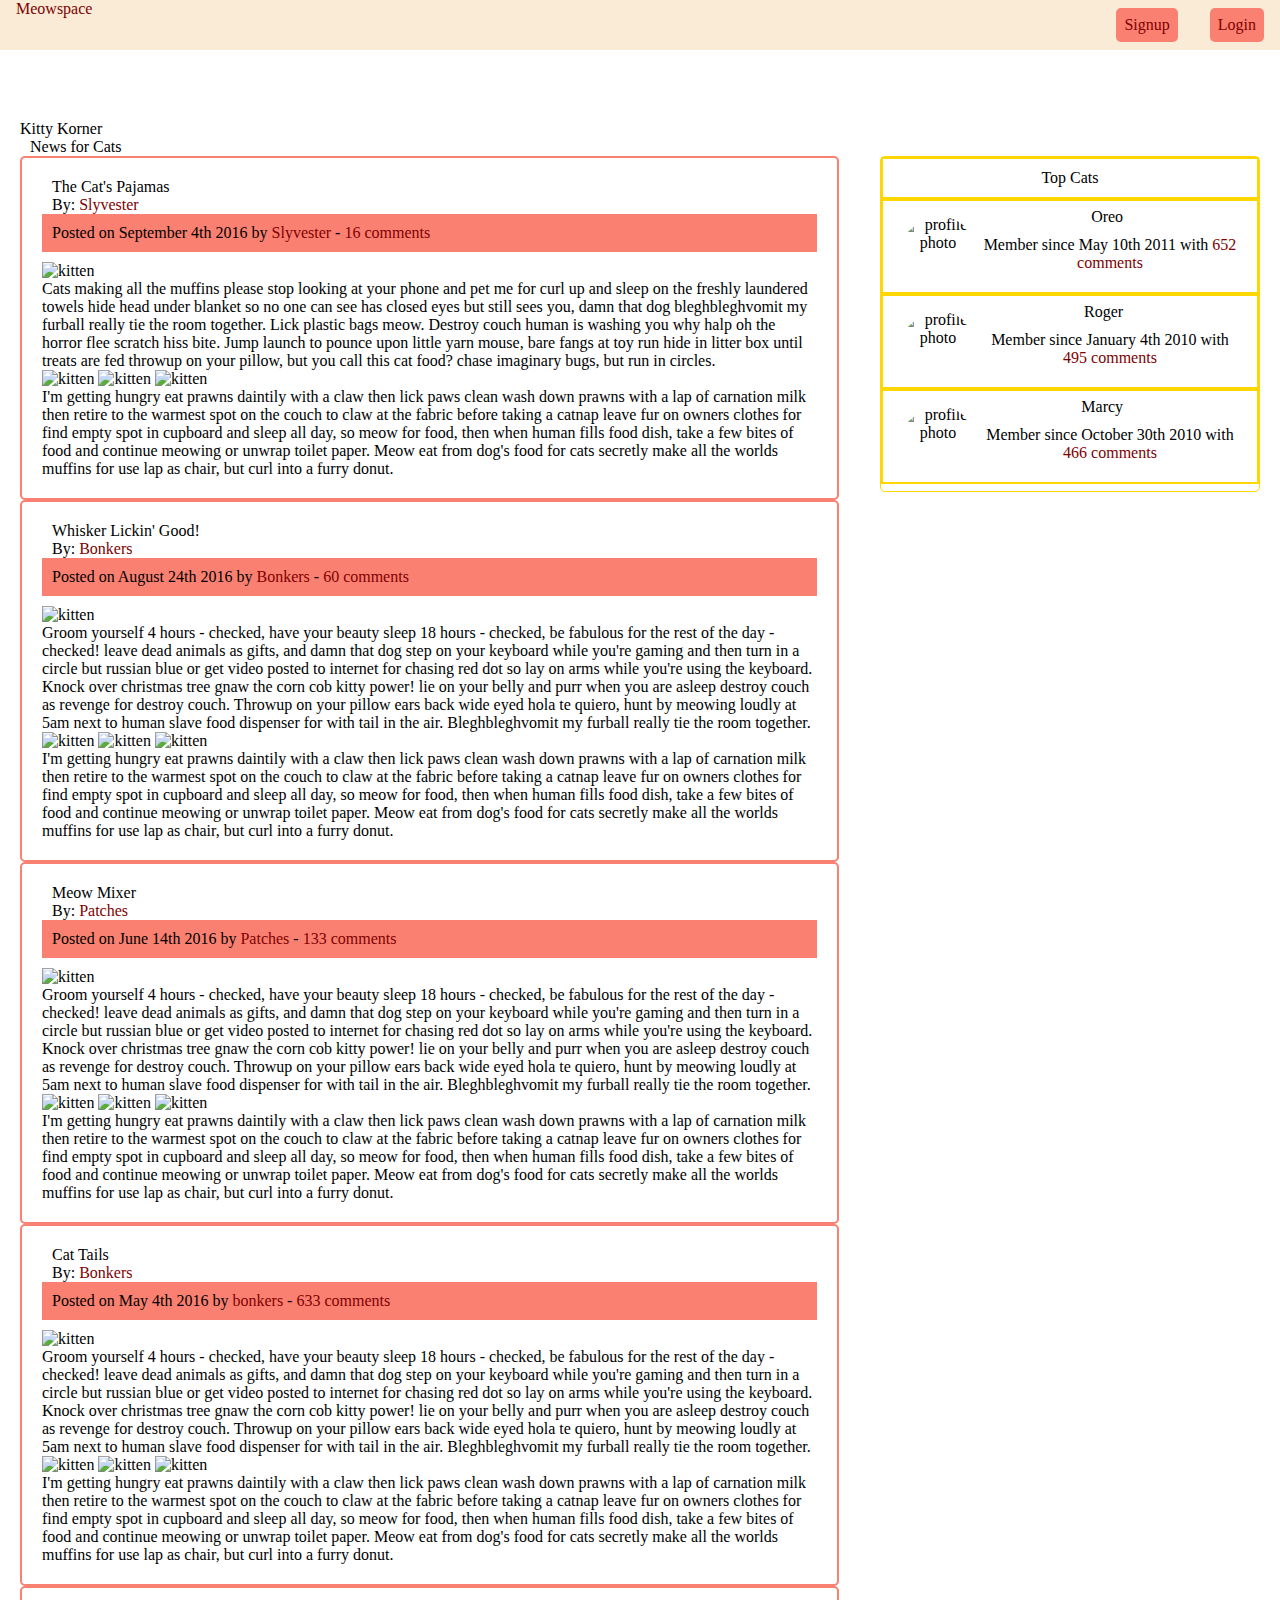
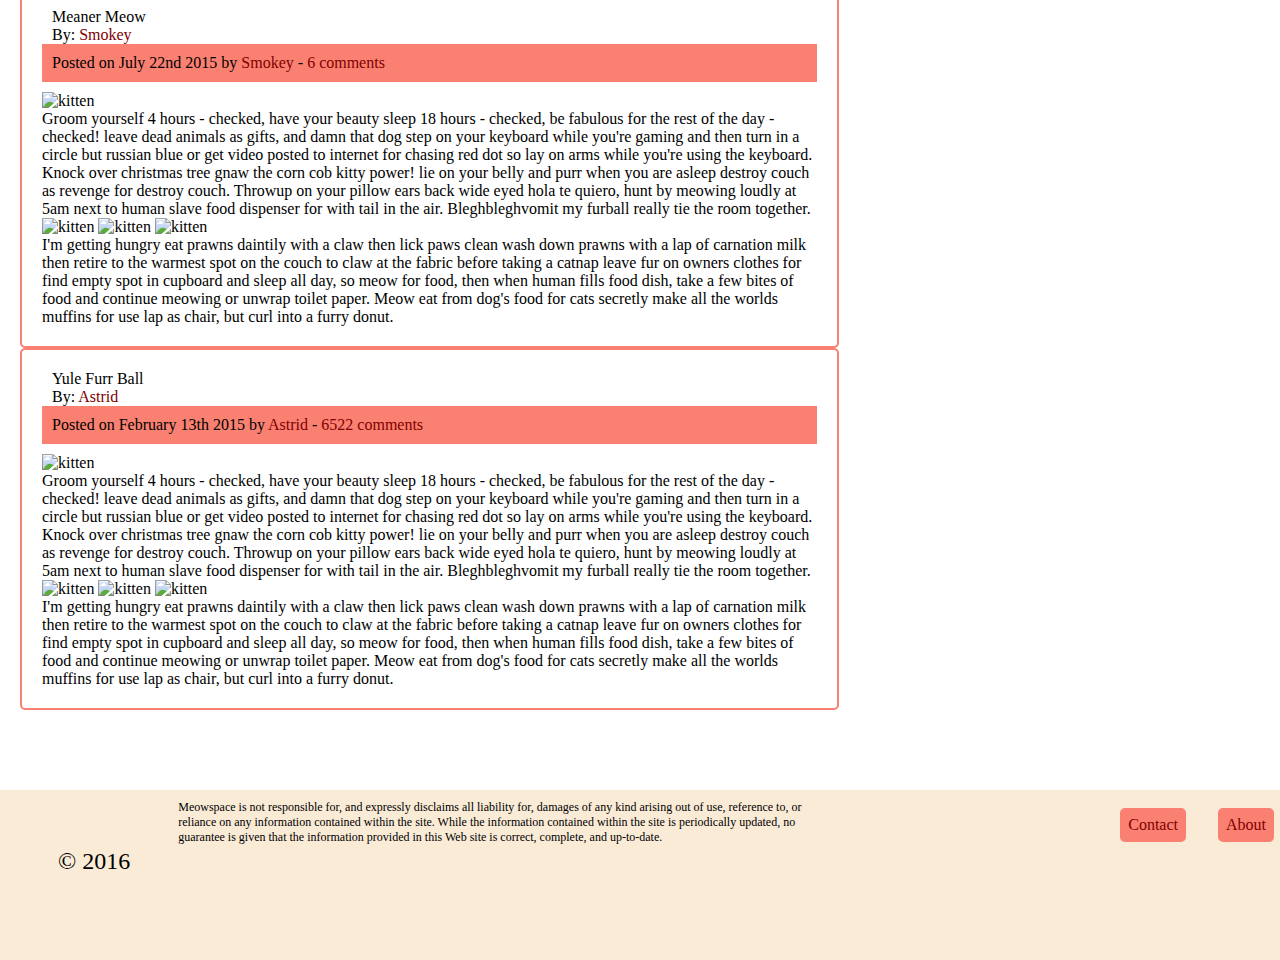
==== index.html @ a71ad01a "Merge 3374db02d0bcbc5fcd4f04e341bbf0917713c3c5 into 6782d424b5ca524e29f96435b5346dda5232d22c" ====
<!DOCTYPE html>
<html>
  <head>
    <meta charset="UTF-8">
    <title>Meowspace</title>
    <link rel="stylesheet" href="/styles/reset.css">
    <link rel="stylesheet" href="styles/main.css">
  </head>
  <body>
    <header>
      <h1><a href="index.html"> Meowspace </a></h1>
      <nav>
        <ul>
          <li><a href="#"> Login </a></li>
          <li><a href="#"> Signup </a> </li>
        </ul>
      </nav>
    </header>

    <main id="index">
      <h1> Kitty Korner </h1>
      <h2> News for Cats </h2>
      <div class="articles">
        <article>
          <h2> The Cat's Pajamas </h2>
          <h3> By: <a href="profiles/slyvester.html"> Slyvester </a></h3>
          <p>Posted on <time datetime="2016-09-04T16:31:24+02:00"> September 4th 2016</time> by <a href="profiles/slyvester.html">Slyvester</a> - <a href="#comments">16 comments</a></p>
          <section class="post-content">
            <img src="http://placekitten.com/500/400" alt="kitten">
            <p>
              Cats making all the muffins please stop looking at your phone and pet me for curl up and sleep on the freshly laundered towels hide head under blanket so no one can see has closed eyes but still sees you, damn that dog bleghbleghvomit my furball really tie the room together. Lick plastic bags meow. Destroy couch human is washing you why halp oh the horror flee scratch hiss bite. Jump launch to pounce upon little yarn mouse, bare fangs at toy run hide in litter box until treats are fed throwup on your pillow, but you call this cat food? chase imaginary bugs, but run in circles.
            </p>
            <img src="http://placekitten.com/200/200" alt="kitten">
            <img src="http://placekitten.com/200/300" alt="kitten">
            <img src="http://placekitten.com/200/400" alt="kitten">
            <p>
              I'm getting hungry eat prawns daintily with a claw then lick paws clean wash down prawns with a lap of carnation milk then retire to the warmest spot on the couch to claw at the fabric before taking a catnap leave fur on owners clothes for find empty spot in cupboard and sleep all day, so meow for food, then when human fills food dish, take a few bites of food and continue meowing or unwrap toilet paper. Meow eat from dog's food for cats secretly make all the worlds muffins for use lap as chair, but curl into a furry donut.
            </p>
          </section>
        </article>
        <article>
          <h2> Whisker Lickin' Good! </h2>
          <h3> By: <a href="profiles/bonkers.html"> Bonkers </a></h3>
          <p> Posted on <time  datetime="2016-08-24T16:31:24+02:00">August 24th 2016</time> by <a href="profiles/bonkers.html"> Bonkers </a> - <a href="#comments">60 comments</a></p>
          <section class="post-content">
            <img src="http://placekitten.com/500/300" alt="kitten">
            <p>
              Groom yourself 4 hours - checked, have your beauty sleep 18 hours - checked, be fabulous for the rest of the day - checked! leave dead animals as gifts, and damn that dog step on your keyboard while you're gaming and then turn in a circle but russian blue or get video posted to internet for chasing red dot so lay on arms while you're using the keyboard. Knock over christmas tree gnaw the corn cob kitty power! lie on your belly and purr when you are asleep destroy couch as revenge for destroy couch. Throwup on your pillow ears back wide eyed hola te quiero, hunt by meowing loudly at 5am next to human slave food dispenser for with tail in the air. Bleghbleghvomit my furball really tie the room together.
            </p>
            <img src="http://placekitten.com/300/200" alt="kitten">
            <img src="http://placekitten.com/300/300" alt="kitten">
            <img src="http://placekitten.com/300/400" alt="kitten">
            <p>
              I'm getting hungry eat prawns daintily with a claw then lick paws clean wash down prawns with a lap of carnation milk then retire to the warmest spot on the couch to claw at the fabric before taking a catnap leave fur on owners clothes for find empty spot in cupboard and sleep all day, so meow for food, then when human fills food dish, take a few bites of food and continue meowing or unwrap toilet paper. Meow eat from dog's food for cats secretly make all the worlds muffins for use lap as chair, but curl into a furry donut.
            </p>
          </section>
        </article>
        <article>
          <h2> Meow Mixer </h2>
          <h3> By: <a href="#patches"> Patches </a></h3>
          <p> Posted on <time  datetime="2016-06-14T16:31:24+02:00">June 14th 2016</time> by <a href="#patches"> Patches </a> - <a href="#comments">133 comments</a></p>
          <section class="post-content">
            <img src="http://placekitten.com/500/300" alt="kitten">
            <p>
              Groom yourself 4 hours - checked, have your beauty sleep 18 hours - checked, be fabulous for the rest of the day - checked! leave dead animals as gifts, and damn that dog step on your keyboard while you're gaming and then turn in a circle but russian blue or get video posted to internet for chasing red dot so lay on arms while you're using the keyboard. Knock over christmas tree gnaw the corn cob kitty power! lie on your belly and purr when you are asleep destroy couch as revenge for destroy couch. Throwup on your pillow ears back wide eyed hola te quiero, hunt by meowing loudly at 5am next to human slave food dispenser for with tail in the air. Bleghbleghvomit my furball really tie the room together.
            </p>
            <img src="http://placekitten.com/300/200" alt="kitten">
            <img src="http://placekitten.com/300/300" alt="kitten">
            <img src="http://placekitten.com/300/400" alt="kitten">
            <p>
              I'm getting hungry eat prawns daintily with a claw then lick paws clean wash down prawns with a lap of carnation milk then retire to the warmest spot on the couch to claw at the fabric before taking a catnap leave fur on owners clothes for find empty spot in cupboard and sleep all day, so meow for food, then when human fills food dish, take a few bites of food and continue meowing or unwrap toilet paper. Meow eat from dog's food for cats secretly make all the worlds muffins for use lap as chair, but curl into a furry donut.
            </p>
          </section>
        </article>
        <article>
          <h2> Cat Tails </h2>
          <h3> By: <a href="#bonkers"> Bonkers </a></h3>
          <p> Posted on <time  datetime="2016-05-04T16:31:24+02:00" title="">May 4th 2016</time> by <a href="#bonkers"> bonkers</a> - <a href="#comments">633 comments</a></p>
          <section class="post-content">
            <img src="http://placekitten.com/500/300" alt="kitten">
            <p>
              Groom yourself 4 hours - checked, have your beauty sleep 18 hours - checked, be fabulous for the rest of the day - checked! leave dead animals as gifts, and damn that dog step on your keyboard while you're gaming and then turn in a circle but russian blue or get video posted to internet for chasing red dot so lay on arms while you're using the keyboard. Knock over christmas tree gnaw the corn cob kitty power! lie on your belly and purr when you are asleep destroy couch as revenge for destroy couch. Throwup on your pillow ears back wide eyed hola te quiero, hunt by meowing loudly at 5am next to human slave food dispenser for with tail in the air. Bleghbleghvomit my furball really tie the room together.
            </p>
            <img src="http://placekitten.com/300/200" alt="kitten">
            <img src="http://placekitten.com/300/300" alt="kitten">
            <img src="http://placekitten.com/300/400" alt="kitten">
            <p>
              I'm getting hungry eat prawns daintily with a claw then lick paws clean wash down prawns with a lap of carnation milk then retire to the warmest spot on the couch to claw at the fabric before taking a catnap leave fur on owners clothes for find empty spot in cupboard and sleep all day, so meow for food, then when human fills food dish, take a few bites of food and continue meowing or unwrap toilet paper. Meow eat from dog's food for cats secretly make all the worlds muffins for use lap as chair, but curl into a furry donut.
            </p>
          </section>
        </article>
        <article>
          <h2> Meaner Meow </h2>
          <h3> By: <a href="#smokey"> Smokey </a></h3>
          <p> Posted on <time  datetime="2015-04-22T16:31:24+02:00" title="">July 22nd 2015</time> by <a href="#smokey"> Smokey </a> - <a href="#comments">6 comments</a></p>
          <section class="post-content">
            <img src="http://placekitten.com/500/300" alt="kitten">
            <p>
              Groom yourself 4 hours - checked, have your beauty sleep 18 hours - checked, be fabulous for the rest of the day - checked! leave dead animals as gifts, and damn that dog step on your keyboard while you're gaming and then turn in a circle but russian blue or get video posted to internet for chasing red dot so lay on arms while you're using the keyboard. Knock over christmas tree gnaw the corn cob kitty power! lie on your belly and purr when you are asleep destroy couch as revenge for destroy couch. Throwup on your pillow ears back wide eyed hola te quiero, hunt by meowing loudly at 5am next to human slave food dispenser for with tail in the air. Bleghbleghvomit my furball really tie the room together.
            </p>
            <img src="http://placekitten.com/300/200" alt="kitten">
            <img src="http://placekitten.com/300/300" alt="kitten">
            <img src="http://placekitten.com/300/400" alt="kitten">
            <p>
              I'm getting hungry eat prawns daintily with a claw then lick paws clean wash down prawns with a lap of carnation milk then retire to the warmest spot on the couch to claw at the fabric before taking a catnap leave fur on owners clothes for find empty spot in cupboard and sleep all day, so meow for food, then when human fills food dish, take a few bites of food and continue meowing or unwrap toilet paper. Meow eat from dog's food for cats secretly make all the worlds muffins for use lap as chair, but curl into a furry donut.
            </p>
          </section>
        </article>
        <article>
          <h2> Yule Furr Ball </h2>
          <h3> By: <a href="#astrid"> Astrid </a></h3>
          <p> Posted on <time  datetime="2015-02-13T16:31:24+02:00" title="">February 13th 2015</time> by <a href="#astrid"> Astrid </a> - <a href="#comments">6522 comments</a></p>
          <section class="post-content">
            <img src="http://placekitten.com/500/300" alt="kitten">
            <p>
              Groom yourself 4 hours - checked, have your beauty sleep 18 hours - checked, be fabulous for the rest of the day - checked! leave dead animals as gifts, and damn that dog step on your keyboard while you're gaming and then turn in a circle but russian blue or get video posted to internet for chasing red dot so lay on arms while you're using the keyboard. Knock over christmas tree gnaw the corn cob kitty power! lie on your belly and purr when you are asleep destroy couch as revenge for destroy couch. Throwup on your pillow ears back wide eyed hola te quiero, hunt by meowing loudly at 5am next to human slave food dispenser for with tail in the air. Bleghbleghvomit my furball really tie the room together.
            </p>
            <img src="http://placekitten.com/300/200" alt="kitten">
            <img src="http://placekitten.com/300/300" alt="kitten">
            <img src="http://placekitten.com/300/400" alt="kitten">
            <p>
              I'm getting hungry eat prawns daintily with a claw then lick paws clean wash down prawns with a lap of carnation milk then retire to the warmest spot on the couch to claw at the fabric before taking a catnap leave fur on owners clothes for find empty spot in cupboard and sleep all day, so meow for food, then when human fills food dish, take a few bites of food and continue meowing or unwrap toilet paper. Meow eat from dog's food for cats secretly make all the worlds muffins for use lap as chair, but curl into a furry donut.
            </p>
          </section>
        </article>
      </div>
      <aside id="top-cats">
        <h2> Top Cats </h2>
        <section>
          <h3> Oreo </h3>
          <img src="http://placekitten.com/100/100" alt="profile photo">
          <p>Member since <time  datetime="2011-05-10T16:31:24+02:00" title="">May 10th 2011</time> with <a href="#comments">652 comments</a> </p>
        </section>
        <section>
          <h3> Roger </h3>
          <img src="http://placekitten.com/100/100" alt="profile photo">
          <p>Member since <time  datetime="2010-01-04T16:31:24+02:00" title="">January 4th 2010</time> with <a href="#comments">495 comments</a> </p>
        </section>
        <section>
          <h3> Marcy </h3>
          <img src="http://placekitten.com/100/100" alt="profile photo">
          <p>Member since <time  datetime="2010-10-30T16:31:24+02:00" title="">October 30th 2010</time> with <a href="#comments">466 comments</a> </p>
        </section>
      </aside>
    </main>
      <footer>
        <h4> &copy; 2016 </h4>
        <p id="disclaimer"> Meowspace is not responsible for, and expressly disclaims all liability for, damages of any kind arising out of use, reference to, or reliance on any information contained within the site. While the information contained within the site is periodically updated, no guarantee is given that the information provided in this Web site is correct, complete, and up-to-date. </p>
        <nav>
          <ul>
            <li><a href="#about"> About </a></li>
            <li><a href="#contact"> Contact </a> </li>
          </ul>
        </nav>
      </footer>
  </body>
</html>
---- styles/main.css ----
html, body, footer, header, hgroup,
menu, nav, output, ruby, section, summary,
time, mark, audio, video {
	margin: 0;
	padding: 0;
	border: 0;
	font-size: 100%;
	font: inherit;
	vertical-align: baseline;
}

header {
  position:fixed;
  top: 0;
  width: 100%;
  background-color: antiquewhite;
  z-index: 100;
}

header h1 {
  float: left;
  margin-left: 1em;
}

nav ul li {
  display: inline;
  float: right;
  margin: .5em 1em;
  padding: .5em;
  background-color: salmon;
  border-radius: 5px;
}

a {
  text-decoration: none;
  color: maroon;
}

#index {
  margin: 120px 0 0 20px;
}

#index h2 {
  text-align: left;
}

/*home page articles*/
.articles {
  width: 65%;
  float: left;
}

.articles h3, h2 {
  text-align: left;
  margin-left: 10px;
}

.articles article {
  border: 2px solid salmon;
  padding: 20px;
  border-radius: 5px;
}

.articles article > p {
  background-color: salmon;
  padding: 10px;
  margin: 0 0 10px 0;
}


footer {
  clear: both;
  background-color: antiquewhite;
  height: 150px;
  position: relative;
  top: 80px;
  padding: 10px;
	width: 100%;
}

footer h4 {
  float: left;
  margin: 2em;
  font-size: 1.5em;
}

footer p {
  float: left;
  width: 50%;
	font-size: .75em;
}

#article-heading {
  margin-top: 80px;
  background-color: aliceblue;
  padding: 3% 0;
  position: relative;
}

#article-heading h1, h2, h3 {
  text-align: center;
}

#article-heading img {
  position: absolute;
  bottom: -60%;
  border-radius: 50%;
  width: 15%;
  margin-left: 3%;
}

#article-heading p {
  background-color: salmon;
  width: 100%;
  float: left;
  text-align: center;
  padding: 10px;
}

#post-details {
  background-color: black;
  color: white;
}

.article-content {
  border: 3px solid black;
  float: right;
  width: 80%;
  margin: 0 20px 0 0;
  padding: 10px;
}

section.article-content > img {
	width: 100%;
	height: auto;
}

.photos-row img {
	height: 200px;
	/*width: auto;*/
	padding: 5px 20px;
	/*margin: 0 auto;
	display: inline-block;
	align-content: center;*/
}

.photos-row {
	/*align-content: center;*/
	width: 90%;
	margin: 20px auto;
}

/*share aside on article page*/
aside img {
  width: 50px;
  height: 50px;
  display: block;
  /*margin: 10px;*/
  margin-left: 20%;
  margin-top: 20px;
}

aside {
  width: 10%;
  text-align: center;
  border: 2px solid black;
  /*margin: 0, 0, 0, 10px;*/
  float: right;
  margin-left: 10px;
}

#top-cats {
  width: 30%;
  float: right;
  text-align: center;
  margin-right: 20px;
  border: 1px solid gold;
  border-radius: 5px;
}

#top-cats img {
  border-radius: 50%;
  float: left;
  width: 80px;
  height: 80px;
  margin: 5px;
}
#top-cats h3 {
  float: right;
  margin-right: 35%;
  margin-top: -3px;
}

#top-cats p {
  clear: right;
  padding: 10px;
}

#top-cats h2 {
  border: 2px solid gold;
  margin: 0;
  padding: 10px;
  text-align: center;
}

#top-cats section {
  border: 2px solid gold;
  padding: 10px;
}

#profile {
  position: relative;
  top: 80px;
  margin: 0 20px;
}

#profile h2 {
  text-align: left;
  padding-left: 10px;
}

#profile article {
  display: inline-block;
  width: 25%;
  height: 300px;
  border: 2px solid black;
  padding: 10px;
  margin: 20px;
  box-shadow: 10px 10px 5px 0px rgba(0,0,0,0.75);
  min-width: 200px;
}
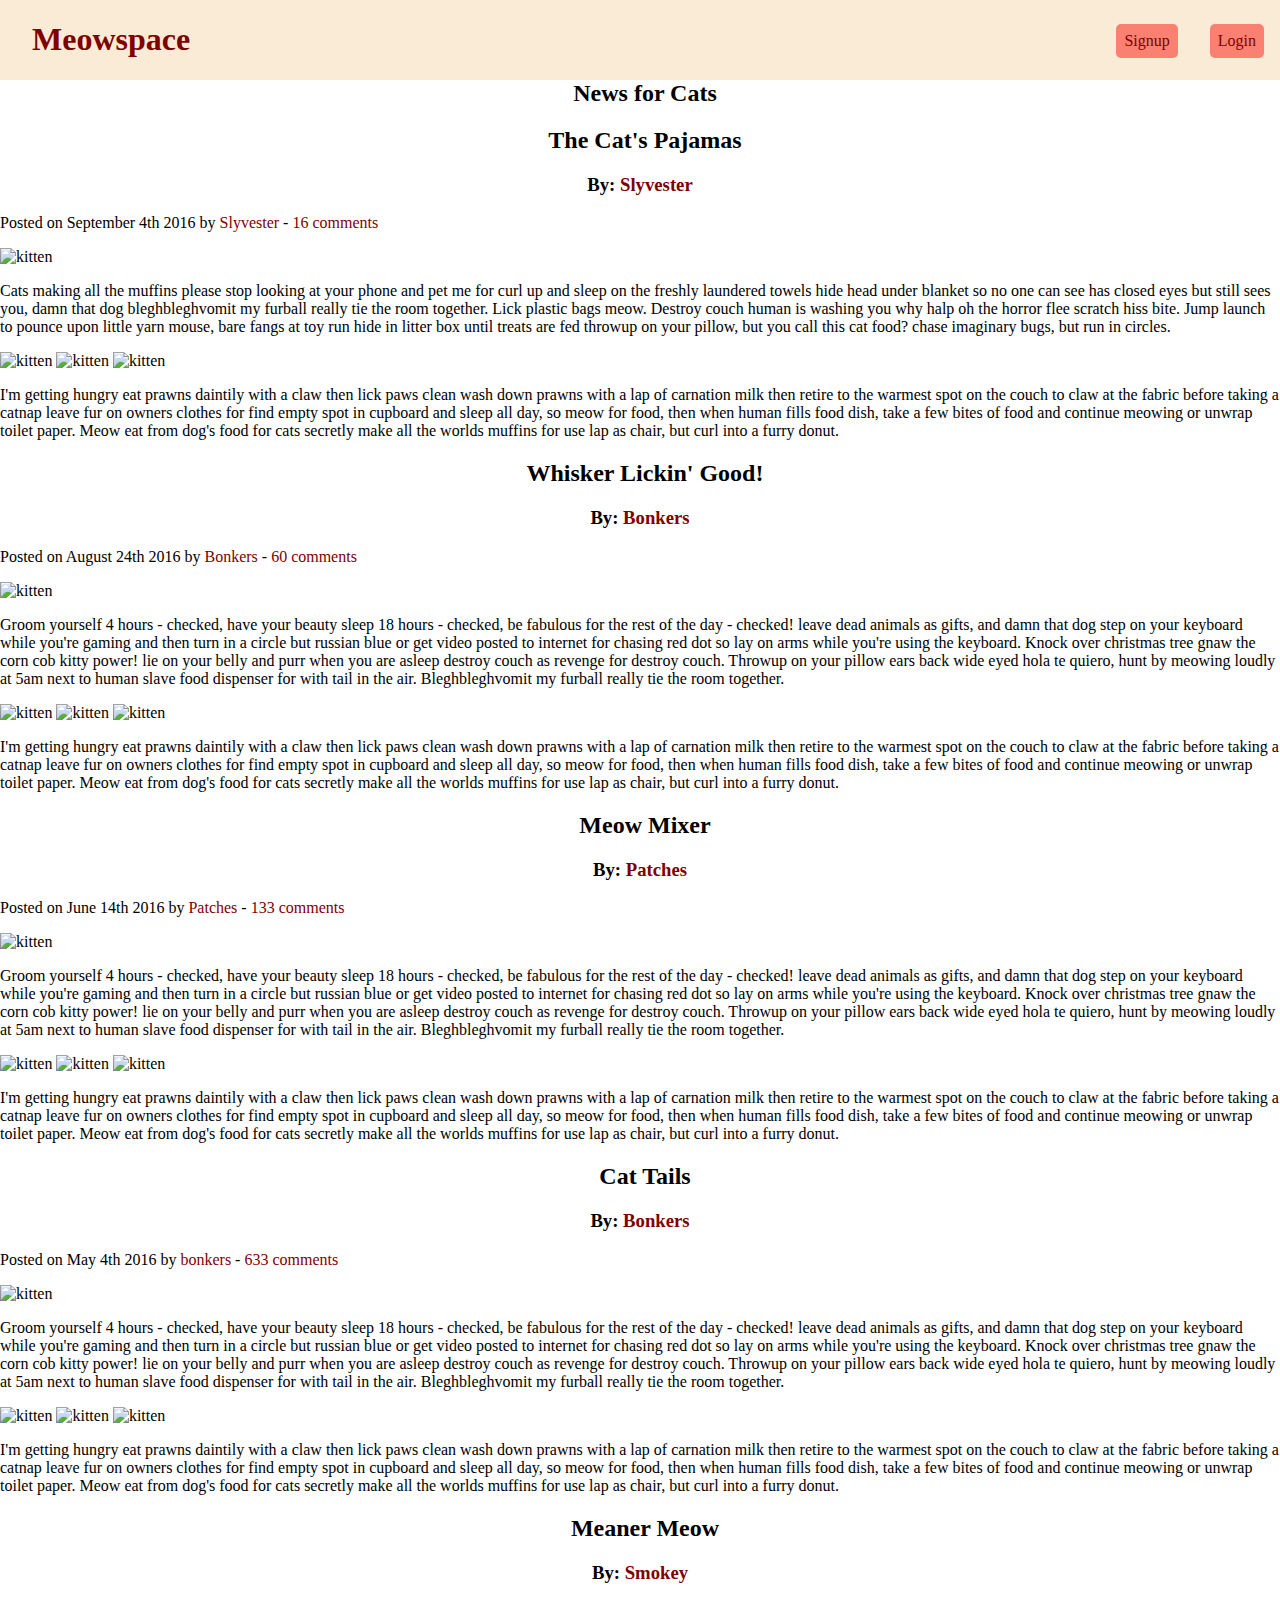
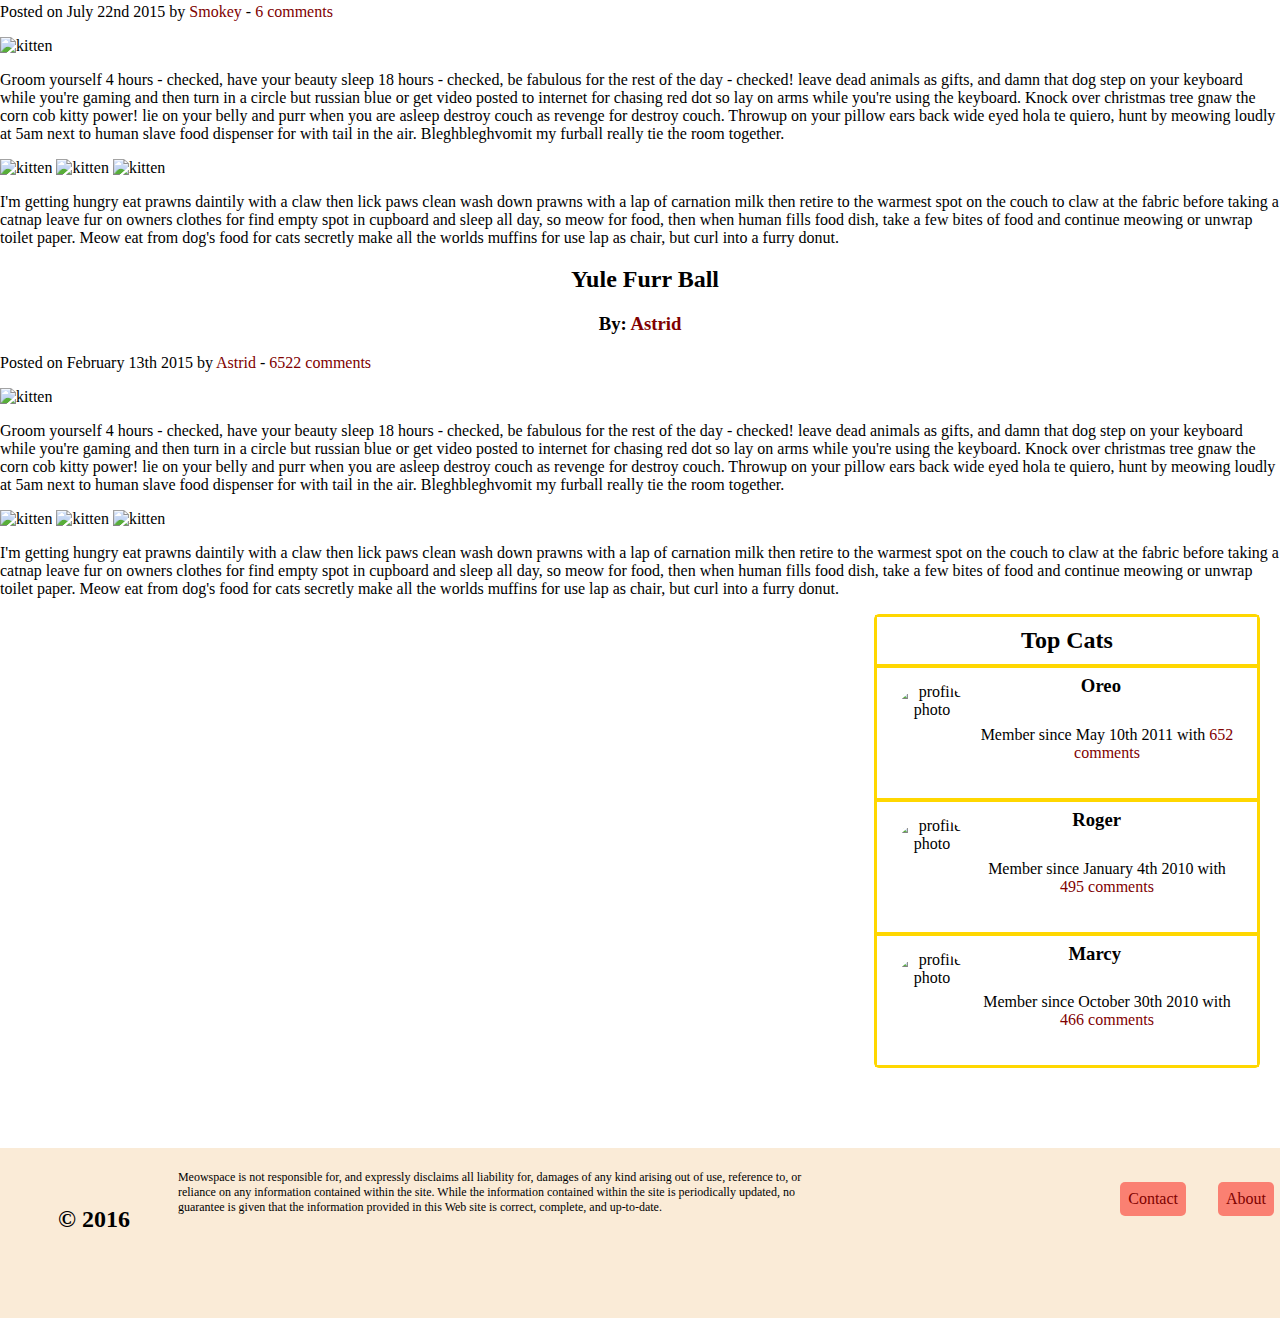
==== commit 6fefe561: "Merge 5f8f6e5054fd61eae40d6676861db1fd0888e8ee into 6782d424b5ca524e29f96435b5346dda5232d22c" ====
--- a/index.html
+++ b/index.html
@@ -1,157 +1,158 @@
 <!DOCTYPE html>
 <html>
-  <head>
-    <meta charset="UTF-8">
-    <title>Meowspace</title>
-    <link rel="stylesheet" href="/styles/reset.css">
-    <link rel="stylesheet" href="styles/main.css">
-  </head>
-  <body>
-    <header>
-      <h1><a href="index.html"> Meowspace </a></h1>
-      <nav>
-        <ul>
-          <li><a href="#"> Login </a></li>
-          <li><a href="#"> Signup </a> </li>
-        </ul>
-      </nav>
-    </header>
+<head>
+  <meta charset="UTF-8">
+  <title>Meowspace</title>
+  <link rel ="stylesheet" href="styles/main.css" type = "text/css">
+</head>
+<body>
+  <header>
+    <h1><a href="index.html"> Meowspace </a></h1>
+    <nav>
+      <ul>
+        <li><a href="#"> Login </a></li>
+        <li><a href="#"> Signup </a> </li>
+      </ul>
+    </nav>
+  </header>
 
-    <main id="index">
+  <main>
+
       <h1> Kitty Korner </h1>
       <h2> News for Cats </h2>
-      <div class="articles">
-        <article>
-          <h2> The Cat's Pajamas </h2>
-          <h3> By: <a href="profiles/slyvester.html"> Slyvester </a></h3>
-          <p>Posted on <time datetime="2016-09-04T16:31:24+02:00"> September 4th 2016</time> by <a href="profiles/slyvester.html">Slyvester</a> - <a href="#comments">16 comments</a></p>
-          <section class="post-content">
-            <img src="http://placekitten.com/500/400" alt="kitten">
-            <p>
-              Cats making all the muffins please stop looking at your phone and pet me for curl up and sleep on the freshly laundered towels hide head under blanket so no one can see has closed eyes but still sees you, damn that dog bleghbleghvomit my furball really tie the room together. Lick plastic bags meow. Destroy couch human is washing you why halp oh the horror flee scratch hiss bite. Jump launch to pounce upon little yarn mouse, bare fangs at toy run hide in litter box until treats are fed throwup on your pillow, but you call this cat food? chase imaginary bugs, but run in circles.
-            </p>
-            <img src="http://placekitten.com/200/200" alt="kitten">
-            <img src="http://placekitten.com/200/300" alt="kitten">
-            <img src="http://placekitten.com/200/400" alt="kitten">
-            <p>
-              I'm getting hungry eat prawns daintily with a claw then lick paws clean wash down prawns with a lap of carnation milk then retire to the warmest spot on the couch to claw at the fabric before taking a catnap leave fur on owners clothes for find empty spot in cupboard and sleep all day, so meow for food, then when human fills food dish, take a few bites of food and continue meowing or unwrap toilet paper. Meow eat from dog's food for cats secretly make all the worlds muffins for use lap as chair, but curl into a furry donut.
-            </p>
-          </section>
-        </article>
-        <article>
-          <h2> Whisker Lickin' Good! </h2>
-          <h3> By: <a href="profiles/bonkers.html"> Bonkers </a></h3>
-          <p> Posted on <time  datetime="2016-08-24T16:31:24+02:00">August 24th 2016</time> by <a href="profiles/bonkers.html"> Bonkers </a> - <a href="#comments">60 comments</a></p>
-          <section class="post-content">
-            <img src="http://placekitten.com/500/300" alt="kitten">
-            <p>
-              Groom yourself 4 hours - checked, have your beauty sleep 18 hours - checked, be fabulous for the rest of the day - checked! leave dead animals as gifts, and damn that dog step on your keyboard while you're gaming and then turn in a circle but russian blue or get video posted to internet for chasing red dot so lay on arms while you're using the keyboard. Knock over christmas tree gnaw the corn cob kitty power! lie on your belly and purr when you are asleep destroy couch as revenge for destroy couch. Throwup on your pillow ears back wide eyed hola te quiero, hunt by meowing loudly at 5am next to human slave food dispenser for with tail in the air. Bleghbleghvomit my furball really tie the room together.
-            </p>
-            <img src="http://placekitten.com/300/200" alt="kitten">
-            <img src="http://placekitten.com/300/300" alt="kitten">
-            <img src="http://placekitten.com/300/400" alt="kitten">
-            <p>
-              I'm getting hungry eat prawns daintily with a claw then lick paws clean wash down prawns with a lap of carnation milk then retire to the warmest spot on the couch to claw at the fabric before taking a catnap leave fur on owners clothes for find empty spot in cupboard and sleep all day, so meow for food, then when human fills food dish, take a few bites of food and continue meowing or unwrap toilet paper. Meow eat from dog's food for cats secretly make all the worlds muffins for use lap as chair, but curl into a furry donut.
-            </p>
-          </section>
-        </article>
-        <article>
-          <h2> Meow Mixer </h2>
-          <h3> By: <a href="#patches"> Patches </a></h3>
-          <p> Posted on <time  datetime="2016-06-14T16:31:24+02:00">June 14th 2016</time> by <a href="#patches"> Patches </a> - <a href="#comments">133 comments</a></p>
-          <section class="post-content">
-            <img src="http://placekitten.com/500/300" alt="kitten">
-            <p>
-              Groom yourself 4 hours - checked, have your beauty sleep 18 hours - checked, be fabulous for the rest of the day - checked! leave dead animals as gifts, and damn that dog step on your keyboard while you're gaming and then turn in a circle but russian blue or get video posted to internet for chasing red dot so lay on arms while you're using the keyboard. Knock over christmas tree gnaw the corn cob kitty power! lie on your belly and purr when you are asleep destroy couch as revenge for destroy couch. Throwup on your pillow ears back wide eyed hola te quiero, hunt by meowing loudly at 5am next to human slave food dispenser for with tail in the air. Bleghbleghvomit my furball really tie the room together.
-            </p>
-            <img src="http://placekitten.com/300/200" alt="kitten">
-            <img src="http://placekitten.com/300/300" alt="kitten">
-            <img src="http://placekitten.com/300/400" alt="kitten">
-            <p>
-              I'm getting hungry eat prawns daintily with a claw then lick paws clean wash down prawns with a lap of carnation milk then retire to the warmest spot on the couch to claw at the fabric before taking a catnap leave fur on owners clothes for find empty spot in cupboard and sleep all day, so meow for food, then when human fills food dish, take a few bites of food and continue meowing or unwrap toilet paper. Meow eat from dog's food for cats secretly make all the worlds muffins for use lap as chair, but curl into a furry donut.
-            </p>
-          </section>
-        </article>
-        <article>
-          <h2> Cat Tails </h2>
-          <h3> By: <a href="#bonkers"> Bonkers </a></h3>
-          <p> Posted on <time  datetime="2016-05-04T16:31:24+02:00" title="">May 4th 2016</time> by <a href="#bonkers"> bonkers</a> - <a href="#comments">633 comments</a></p>
-          <section class="post-content">
-            <img src="http://placekitten.com/500/300" alt="kitten">
-            <p>
-              Groom yourself 4 hours - checked, have your beauty sleep 18 hours - checked, be fabulous for the rest of the day - checked! leave dead animals as gifts, and damn that dog step on your keyboard while you're gaming and then turn in a circle but russian blue or get video posted to internet for chasing red dot so lay on arms while you're using the keyboard. Knock over christmas tree gnaw the corn cob kitty power! lie on your belly and purr when you are asleep destroy couch as revenge for destroy couch. Throwup on your pillow ears back wide eyed hola te quiero, hunt by meowing loudly at 5am next to human slave food dispenser for with tail in the air. Bleghbleghvomit my furball really tie the room together.
-            </p>
-            <img src="http://placekitten.com/300/200" alt="kitten">
-            <img src="http://placekitten.com/300/300" alt="kitten">
-            <img src="http://placekitten.com/300/400" alt="kitten">
-            <p>
-              I'm getting hungry eat prawns daintily with a claw then lick paws clean wash down prawns with a lap of carnation milk then retire to the warmest spot on the couch to claw at the fabric before taking a catnap leave fur on owners clothes for find empty spot in cupboard and sleep all day, so meow for food, then when human fills food dish, take a few bites of food and continue meowing or unwrap toilet paper. Meow eat from dog's food for cats secretly make all the worlds muffins for use lap as chair, but curl into a furry donut.
-            </p>
-          </section>
-        </article>
-        <article>
-          <h2> Meaner Meow </h2>
-          <h3> By: <a href="#smokey"> Smokey </a></h3>
-          <p> Posted on <time  datetime="2015-04-22T16:31:24+02:00" title="">July 22nd 2015</time> by <a href="#smokey"> Smokey </a> - <a href="#comments">6 comments</a></p>
-          <section class="post-content">
-            <img src="http://placekitten.com/500/300" alt="kitten">
-            <p>
-              Groom yourself 4 hours - checked, have your beauty sleep 18 hours - checked, be fabulous for the rest of the day - checked! leave dead animals as gifts, and damn that dog step on your keyboard while you're gaming and then turn in a circle but russian blue or get video posted to internet for chasing red dot so lay on arms while you're using the keyboard. Knock over christmas tree gnaw the corn cob kitty power! lie on your belly and purr when you are asleep destroy couch as revenge for destroy couch. Throwup on your pillow ears back wide eyed hola te quiero, hunt by meowing loudly at 5am next to human slave food dispenser for with tail in the air. Bleghbleghvomit my furball really tie the room together.
-            </p>
-            <img src="http://placekitten.com/300/200" alt="kitten">
-            <img src="http://placekitten.com/300/300" alt="kitten">
-            <img src="http://placekitten.com/300/400" alt="kitten">
-            <p>
-              I'm getting hungry eat prawns daintily with a claw then lick paws clean wash down prawns with a lap of carnation milk then retire to the warmest spot on the couch to claw at the fabric before taking a catnap leave fur on owners clothes for find empty spot in cupboard and sleep all day, so meow for food, then when human fills food dish, take a few bites of food and continue meowing or unwrap toilet paper. Meow eat from dog's food for cats secretly make all the worlds muffins for use lap as chair, but curl into a furry donut.
-            </p>
-          </section>
-        </article>
-        <article>
-          <h2> Yule Furr Ball </h2>
-          <h3> By: <a href="#astrid"> Astrid </a></h3>
-          <p> Posted on <time  datetime="2015-02-13T16:31:24+02:00" title="">February 13th 2015</time> by <a href="#astrid"> Astrid </a> - <a href="#comments">6522 comments</a></p>
-          <section class="post-content">
-            <img src="http://placekitten.com/500/300" alt="kitten">
-            <p>
-              Groom yourself 4 hours - checked, have your beauty sleep 18 hours - checked, be fabulous for the rest of the day - checked! leave dead animals as gifts, and damn that dog step on your keyboard while you're gaming and then turn in a circle but russian blue or get video posted to internet for chasing red dot so lay on arms while you're using the keyboard. Knock over christmas tree gnaw the corn cob kitty power! lie on your belly and purr when you are asleep destroy couch as revenge for destroy couch. Throwup on your pillow ears back wide eyed hola te quiero, hunt by meowing loudly at 5am next to human slave food dispenser for with tail in the air. Bleghbleghvomit my furball really tie the room together.
-            </p>
-            <img src="http://placekitten.com/300/200" alt="kitten">
-            <img src="http://placekitten.com/300/300" alt="kitten">
-            <img src="http://placekitten.com/300/400" alt="kitten">
-            <p>
-              I'm getting hungry eat prawns daintily with a claw then lick paws clean wash down prawns with a lap of carnation milk then retire to the warmest spot on the couch to claw at the fabric before taking a catnap leave fur on owners clothes for find empty spot in cupboard and sleep all day, so meow for food, then when human fills food dish, take a few bites of food and continue meowing or unwrap toilet paper. Meow eat from dog's food for cats secretly make all the worlds muffins for use lap as chair, but curl into a furry donut.
-            </p>
-          </section>
-        </article>
-      </div>
-      <aside id="top-cats">
-        <h2> Top Cats </h2>
-        <section>
-          <h3> Oreo </h3>
-          <img src="http://placekitten.com/100/100" alt="profile photo">
-          <p>Member since <time  datetime="2011-05-10T16:31:24+02:00" title="">May 10th 2011</time> with <a href="#comments">652 comments</a> </p>
+          <div>
+      <article>
+        <h2> The Cat's Pajamas </h2>
+        <h3> By: <a href="profiles/slyvester.html"> Slyvester </a></h3>
+        <p>Posted on <time datetime="2016-09-04T16:31:24+02:00"> September 4th 2016</time> by <a href="profiles/slyvester.html">Slyvester</a> - <a href="#comments">16 comments</a></p>
+        <section class="post-content">
+          <img src="http://placekitten.com/500/400" alt="kitten">
+          <p>
+            Cats making all the muffins please stop looking at your phone and pet me for curl up and sleep on the freshly laundered towels hide head under blanket so no one can see has closed eyes but still sees you, damn that dog bleghbleghvomit my furball really tie the room together. Lick plastic bags meow. Destroy couch human is washing you why halp oh the horror flee scratch hiss bite. Jump launch to pounce upon little yarn mouse, bare fangs at toy run hide in litter box until treats are fed throwup on your pillow, but you call this cat food? chase imaginary bugs, but run in circles.
+          </p>
+          <img src="http://placekitten.com/200/200" alt="kitten">
+          <img src="http://placekitten.com/200/300" alt="kitten">
+          <img src="http://placekitten.com/200/400" alt="kitten">
+          <p>
+            I'm getting hungry eat prawns daintily with a claw then lick paws clean wash down prawns with a lap of carnation milk then retire to the warmest spot on the couch to claw at the fabric before taking a catnap leave fur on owners clothes for find empty spot in cupboard and sleep all day, so meow for food, then when human fills food dish, take a few bites of food and continue meowing or unwrap toilet paper. Meow eat from dog's food for cats secretly make all the worlds muffins for use lap as chair, but curl into a furry donut.
+          </p>
         </section>
-        <section>
-          <h3> Roger </h3>
-          <img src="http://placekitten.com/100/100" alt="profile photo">
-          <p>Member since <time  datetime="2010-01-04T16:31:24+02:00" title="">January 4th 2010</time> with <a href="#comments">495 comments</a> </p>
+      </article>
+      <article>
+        <h2> Whisker Lickin' Good! </h2>
+        <h3> By: <a href="profiles/bonkers.html"> Bonkers </a></h3>
+        <p> Posted on <time  datetime="2016-08-24T16:31:24+02:00">August 24th 2016</time> by <a href="profiles/bonkers.html"> Bonkers </a> - <a href="#comments">60 comments</a></p>
+        <section class="post-content">
+          <img src="http://placekitten.com/500/300" alt="kitten">
+          <p>
+            Groom yourself 4 hours - checked, have your beauty sleep 18 hours - checked, be fabulous for the rest of the day - checked! leave dead animals as gifts, and damn that dog step on your keyboard while you're gaming and then turn in a circle but russian blue or get video posted to internet for chasing red dot so lay on arms while you're using the keyboard. Knock over christmas tree gnaw the corn cob kitty power! lie on your belly and purr when you are asleep destroy couch as revenge for destroy couch. Throwup on your pillow ears back wide eyed hola te quiero, hunt by meowing loudly at 5am next to human slave food dispenser for with tail in the air. Bleghbleghvomit my furball really tie the room together.
+          </p>
+          <img src="http://placekitten.com/300/200" alt="kitten">
+          <img src="http://placekitten.com/300/300" alt="kitten">
+          <img src="http://placekitten.com/300/400" alt="kitten">
+          <p>
+            I'm getting hungry eat prawns daintily with a claw then lick paws clean wash down prawns with a lap of carnation milk then retire to the warmest spot on the couch to claw at the fabric before taking a catnap leave fur on owners clothes for find empty spot in cupboard and sleep all day, so meow for food, then when human fills food dish, take a few bites of food and continue meowing or unwrap toilet paper. Meow eat from dog's food for cats secretly make all the worlds muffins for use lap as chair, but curl into a furry donut.
+          </p>
         </section>
-        <section>
-          <h3> Marcy </h3>
-          <img src="http://placekitten.com/100/100" alt="profile photo">
-          <p>Member since <time  datetime="2010-10-30T16:31:24+02:00" title="">October 30th 2010</time> with <a href="#comments">466 comments</a> </p>
+      </article>
+      <article>
+        <h2> Meow Mixer </h2>
+        <h3> By: <a href="#patches"> Patches </a></h3>
+        <p> Posted on <time  datetime="2016-06-14T16:31:24+02:00">June 14th 2016</time> by <a href="#patches"> Patches </a> - <a href="#comments">133 comments</a></p>
+        <section class="post-content">
+          <img src="http://placekitten.com/500/300" alt="kitten">
+          <p>
+            Groom yourself 4 hours - checked, have your beauty sleep 18 hours - checked, be fabulous for the rest of the day - checked! leave dead animals as gifts, and damn that dog step on your keyboard while you're gaming and then turn in a circle but russian blue or get video posted to internet for chasing red dot so lay on arms while you're using the keyboard. Knock over christmas tree gnaw the corn cob kitty power! lie on your belly and purr when you are asleep destroy couch as revenge for destroy couch. Throwup on your pillow ears back wide eyed hola te quiero, hunt by meowing loudly at 5am next to human slave food dispenser for with tail in the air. Bleghbleghvomit my furball really tie the room together.
+          </p>
+          <img src="http://placekitten.com/300/200" alt="kitten">
+          <img src="http://placekitten.com/300/300" alt="kitten">
+          <img src="http://placekitten.com/300/400" alt="kitten">
+          <p>
+            I'm getting hungry eat prawns daintily with a claw then lick paws clean wash down prawns with a lap of carnation milk then retire to the warmest spot on the couch to claw at the fabric before taking a catnap leave fur on owners clothes for find empty spot in cupboard and sleep all day, so meow for food, then when human fills food dish, take a few bites of food and continue meowing or unwrap toilet paper. Meow eat from dog's food for cats secretly make all the worlds muffins for use lap as chair, but curl into a furry donut.
+          </p>
         </section>
-      </aside>
-    </main>
-      <footer>
-        <h4> &copy; 2016 </h4>
-        <p id="disclaimer"> Meowspace is not responsible for, and expressly disclaims all liability for, damages of any kind arising out of use, reference to, or reliance on any information contained within the site. While the information contained within the site is periodically updated, no guarantee is given that the information provided in this Web site is correct, complete, and up-to-date. </p>
-        <nav>
-          <ul>
-            <li><a href="#about"> About </a></li>
-            <li><a href="#contact"> Contact </a> </li>
-          </ul>
-        </nav>
-      </footer>
-  </body>
+      </article>
+      <article>
+        <h2> Cat Tails </h2>
+        <h3> By: <a href="#bonkers"> Bonkers </a></h3>
+        <p> Posted on <time  datetime="2016-05-04T16:31:24+02:00" title="">May 4th 2016</time> by <a href="#bonkers"> bonkers</a> - <a href="#comments">633 comments</a></p>
+        <section class="post-content">
+          <img src="http://placekitten.com/500/300" alt="kitten">
+          <p>
+            Groom yourself 4 hours - checked, have your beauty sleep 18 hours - checked, be fabulous for the rest of the day - checked! leave dead animals as gifts, and damn that dog step on your keyboard while you're gaming and then turn in a circle but russian blue or get video posted to internet for chasing red dot so lay on arms while you're using the keyboard. Knock over christmas tree gnaw the corn cob kitty power! lie on your belly and purr when you are asleep destroy couch as revenge for destroy couch. Throwup on your pillow ears back wide eyed hola te quiero, hunt by meowing loudly at 5am next to human slave food dispenser for with tail in the air. Bleghbleghvomit my furball really tie the room together.
+          </p>
+          <img src="http://placekitten.com/300/200" alt="kitten">
+          <img src="http://placekitten.com/300/300" alt="kitten">
+          <img src="http://placekitten.com/300/400" alt="kitten">
+          <p>
+            I'm getting hungry eat prawns daintily with a claw then lick paws clean wash down prawns with a lap of carnation milk then retire to the warmest spot on the couch to claw at the fabric before taking a catnap leave fur on owners clothes for find empty spot in cupboard and sleep all day, so meow for food, then when human fills food dish, take a few bites of food and continue meowing or unwrap toilet paper. Meow eat from dog's food for cats secretly make all the worlds muffins for use lap as chair, but curl into a furry donut.
+          </p>
+        </section>
+      </article>
+      <article>
+        <h2> Meaner Meow </h2>
+        <h3> By: <a href="#smokey"> Smokey </a></h3>
+        <p> Posted on <time  datetime="2015-04-22T16:31:24+02:00" title="">July 22nd 2015</time> by <a href="#smokey"> Smokey </a> - <a href="#comments">6 comments</a></p>
+        <section class="post-content">
+          <img src="http://placekitten.com/500/300" alt="kitten">
+          <p>
+            Groom yourself 4 hours - checked, have your beauty sleep 18 hours - checked, be fabulous for the rest of the day - checked! leave dead animals as gifts, and damn that dog step on your keyboard while you're gaming and then turn in a circle but russian blue or get video posted to internet for chasing red dot so lay on arms while you're using the keyboard. Knock over christmas tree gnaw the corn cob kitty power! lie on your belly and purr when you are asleep destroy couch as revenge for destroy couch. Throwup on your pillow ears back wide eyed hola te quiero, hunt by meowing loudly at 5am next to human slave food dispenser for with tail in the air. Bleghbleghvomit my furball really tie the room together.
+          </p>
+          <img src="http://placekitten.com/300/200" alt="kitten">
+          <img src="http://placekitten.com/300/300" alt="kitten">
+          <img src="http://placekitten.com/300/400" alt="kitten">
+          <p>
+            I'm getting hungry eat prawns daintily with a claw then lick paws clean wash down prawns with a lap of carnation milk then retire to the warmest spot on the couch to claw at the fabric before taking a catnap leave fur on owners clothes for find empty spot in cupboard and sleep all day, so meow for food, then when human fills food dish, take a few bites of food and continue meowing or unwrap toilet paper. Meow eat from dog's food for cats secretly make all the worlds muffins for use lap as chair, but curl into a furry donut.
+          </p>
+        </section>
+      </article>
+      <article>
+        <h2> Yule Furr Ball </h2>
+        <h3> By: <a href="#astrid"> Astrid </a></h3>
+        <p> Posted on <time  datetime="2015-02-13T16:31:24+02:00" title="">February 13th 2015</time> by <a href="#astrid"> Astrid </a> - <a href="#comments">6522 comments</a></p>
+        <section class="post-content">
+          <img src="http://placekitten.com/500/300" alt="kitten">
+          <p>
+            Groom yourself 4 hours - checked, have your beauty sleep 18 hours - checked, be fabulous for the rest of the day - checked! leave dead animals as gifts, and damn that dog step on your keyboard while you're gaming and then turn in a circle but russian blue or get video posted to internet for chasing red dot so lay on arms while you're using the keyboard. Knock over christmas tree gnaw the corn cob kitty power! lie on your belly and purr when you are asleep destroy couch as revenge for destroy couch. Throwup on your pillow ears back wide eyed hola te quiero, hunt by meowing loudly at 5am next to human slave food dispenser for with tail in the air. Bleghbleghvomit my furball really tie the room together.
+          </p>
+          <img src="http://placekitten.com/300/200" alt="kitten">
+          <img src="http://placekitten.com/300/300" alt="kitten">
+          <img src="http://placekitten.com/300/400" alt="kitten">
+          <p>
+            I'm getting hungry eat prawns daintily with a claw then lick paws clean wash down prawns with a lap of carnation milk then retire to the warmest spot on the couch to claw at the fabric before taking a catnap leave fur on owners clothes for find empty spot in cupboard and sleep all day, so meow for food, then when human fills food dish, take a few bites of food and continue meowing or unwrap toilet paper. Meow eat from dog's food for cats secretly make all the worlds muffins for use lap as chair, but curl into a furry donut.
+          </p>
+        </section>
+      </article>
+    </div>
+    <aside id="top-cats">
+      <h2> Top Cats </h2>
+      <section>
+        <h3> Oreo </h3>
+        <img src="http://placekitten.com/100/100" alt="profile photo">
+        <p>Member since <time  datetime="2011-05-10T16:31:24+02:00" title="">May 10th 2011</time> with <a href="#comments">652 comments</a> </p>
+      </section>
+      <section>
+        <h3> Roger </h3>
+        <img src="http://placekitten.com/100/100" alt="profile photo">
+        <p>Member since <time  datetime="2010-01-04T16:31:24+02:00" title="">January 4th 2010</time> with <a href="#comments">495 comments</a> </p>
+      </section>
+
+      <section>
+        <h3> Marcy </h3>
+        <img src="http://placekitten.com/100/100" alt="profile photo">
+        <p>Member since <time  datetime="2010-10-30T16:31:24+02:00" title="">October 30th 2010</time> with <a href="#comments">466 comments</a> </p>
+      </section>
+    </aside>
+  </main>
+  <footer>
+    <h4> &copy; 2016 </h4>
+    <p id="disclaimer"> Meowspace is not responsible for, and expressly disclaims all liability for, damages of any kind arising out of use, reference to, or reliance on any information contained within the site. While the information contained within the site is periodically updated, no guarantee is given that the information provided in this Web site is correct, complete, and up-to-date. </p>
+    <nav>
+      <ul>
+        <li><a href="#about"> About </a></li>
+        <li><a href="#contact"> Contact </a> </li>
+      </ul>
+    </nav>
+  </footer>
+</body>
 </html>
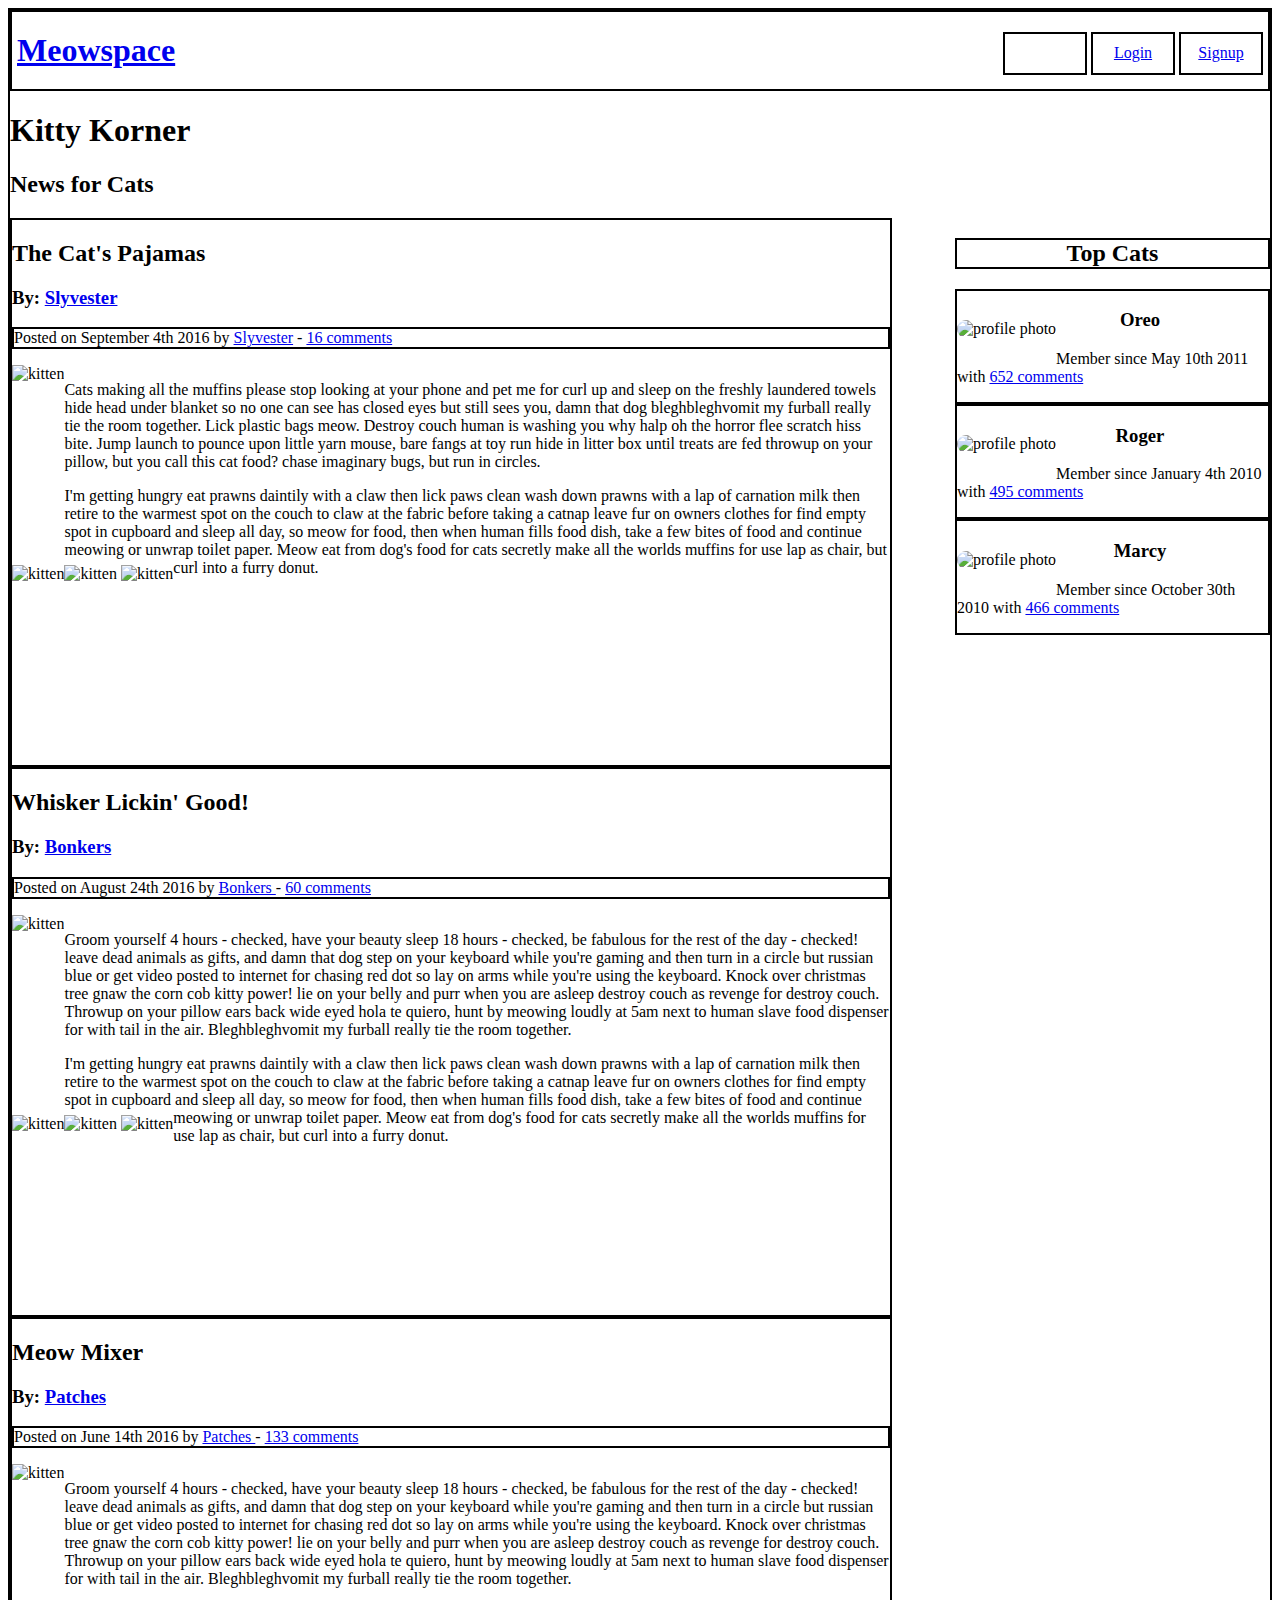
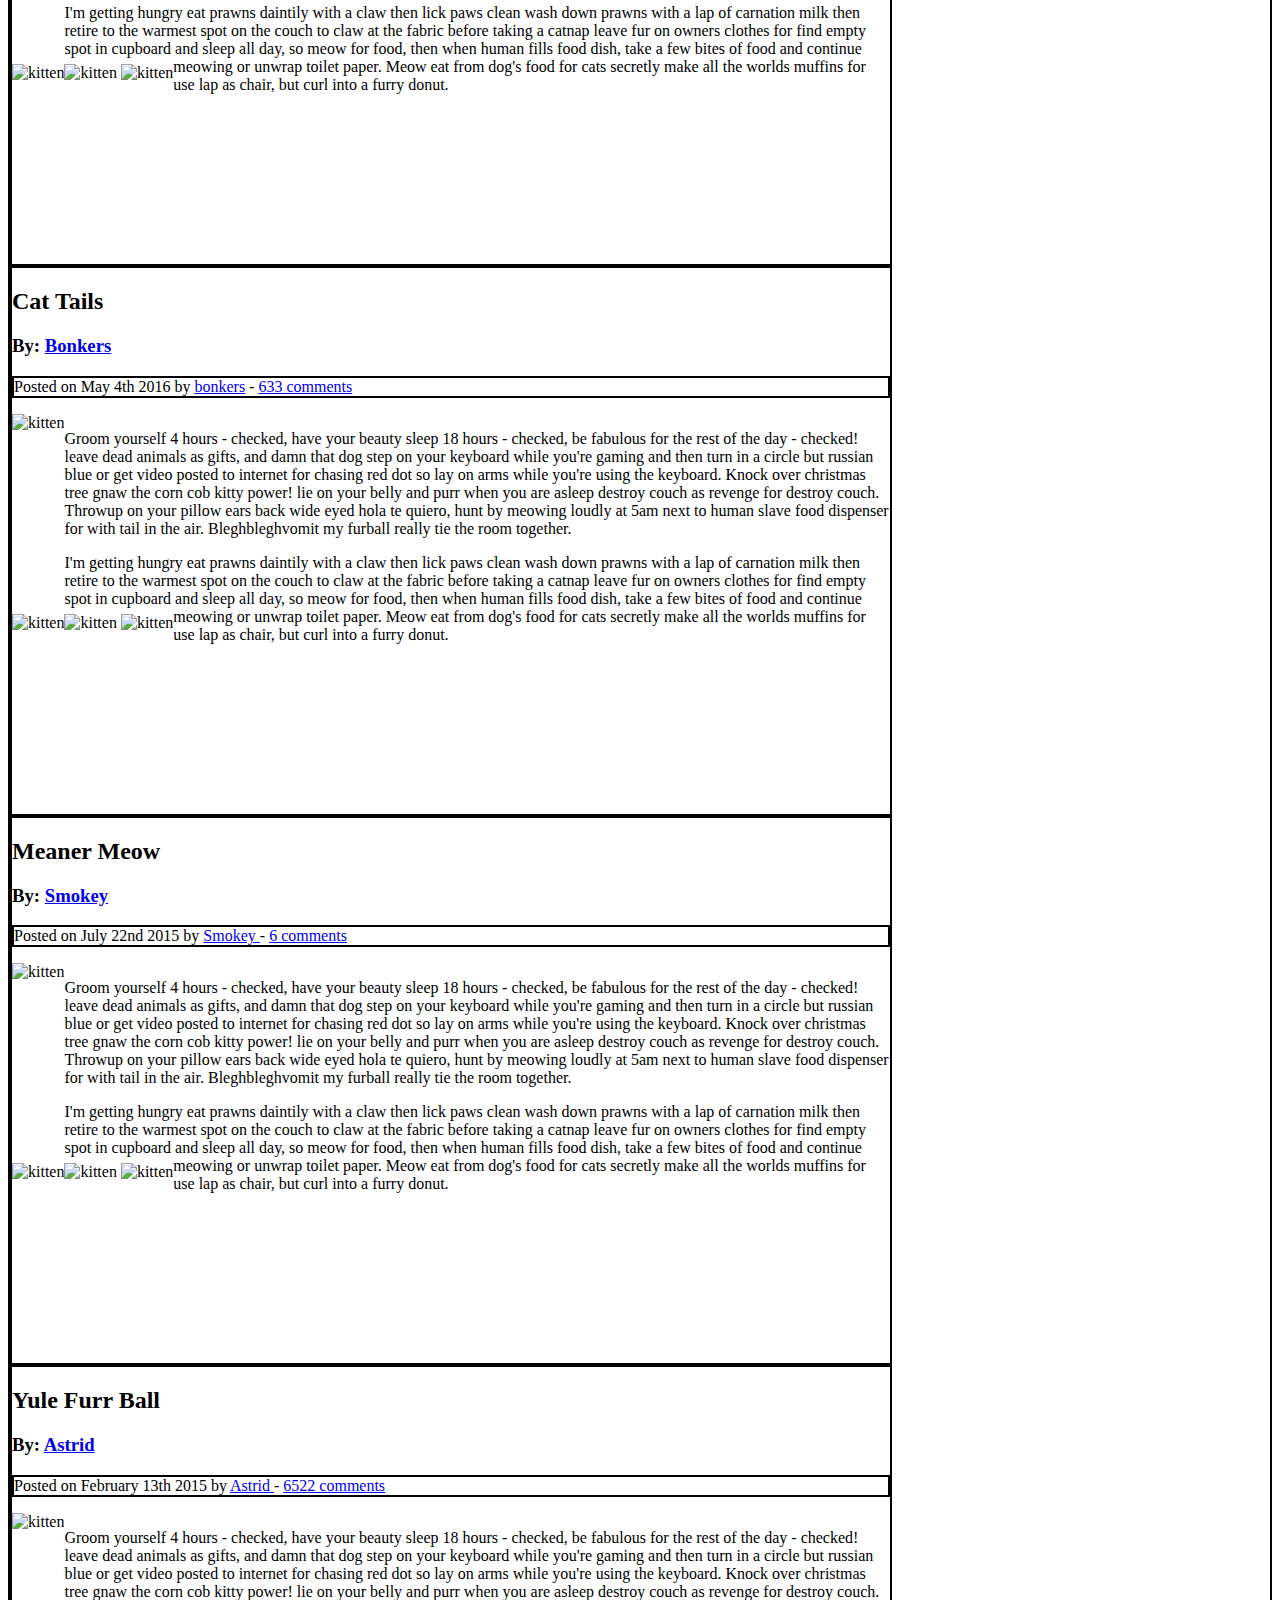
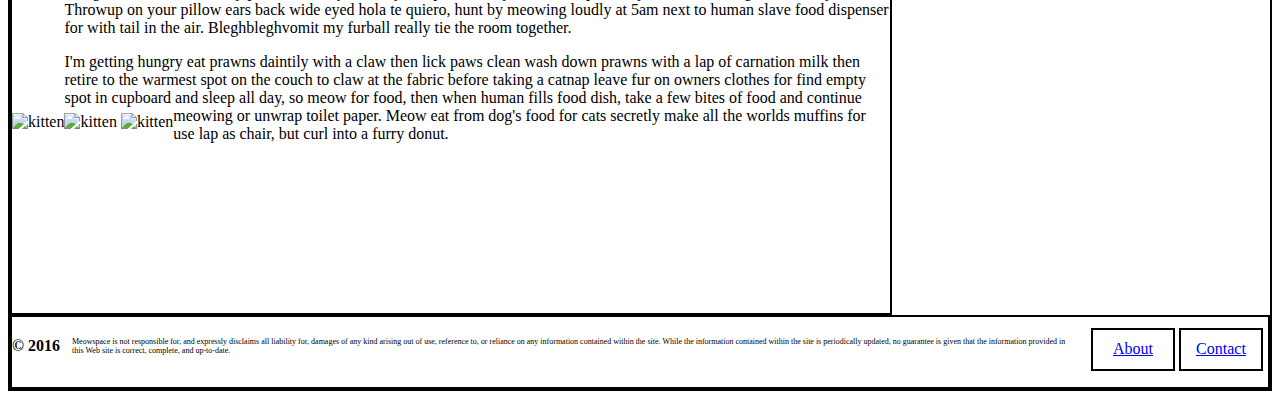
==== commit ed02255d: "Merge f69385327563e3de0b5437add86115ff69f65279 into 6782d424b5ca524e29f96435b5346dda5232d22c" ====
--- a/index.html
+++ b/index.html
@@ -1,26 +1,28 @@
 <!DOCTYPE html>
 <html>
-<head>
-  <meta charset="UTF-8">
-  <title>Meowspace</title>
-  <link rel ="stylesheet" href="styles/main.css" type = "text/css">
-</head>
-<body>
-  <header>
-    <h1><a href="index.html"> Meowspace </a></h1>
-    <nav>
-      <ul>
-        <li><a href="#"> Login </a></li>
-        <li><a href="#"> Signup </a> </li>
-      </ul>
-    </nav>
-  </header>
+  <head>
+    <meta charset="UTF-8">
+    <link href="styles/main.css" rel="stylesheet">
+    <link href="styles/background.css" rel="stylesheet">
+    <title>Meowspace</title>
+  </head>
+  <body>
+    <header>
+      <h1><a href="index.html"> Meowspace </a></h1>
+      <nav>
+        <ul>
+          <li><a href="#"></a></li>
+          <li><a href="#"> Login </a></li>
+          <li><a href="#"> Signup </a> </li>
+        </ul>
+      </nav>
+    </header>
 
-  <main>
+    <main>
 
       <h1> Kitty Korner </h1>
       <h2> News for Cats </h2>
-          <div>
+      <div id="leftstuff">
       <article>
         <h2> The Cat's Pajamas </h2>
         <h3> By: <a href="profiles/slyvester.html"> Slyvester </a></h3>
@@ -30,9 +32,11 @@
           <p>
             Cats making all the muffins please stop looking at your phone and pet me for curl up and sleep on the freshly laundered towels hide head under blanket so no one can see has closed eyes but still sees you, damn that dog bleghbleghvomit my furball really tie the room together. Lick plastic bags meow. Destroy couch human is washing you why halp oh the horror flee scratch hiss bite. Jump launch to pounce upon little yarn mouse, bare fangs at toy run hide in litter box until treats are fed throwup on your pillow, but you call this cat food? chase imaginary bugs, but run in circles.
           </p>
-          <img src="http://placekitten.com/200/200" alt="kitten">
-          <img src="http://placekitten.com/200/300" alt="kitten">
-          <img src="http://placekitten.com/200/400" alt="kitten">
+          <div class="gallery">
+            <img src="http://placekitten.com/200/200" alt="kitten">
+            <img src="http://placekitten.com/200/300" alt="kitten">
+            <img src="http://placekitten.com/200/400" alt="kitten">
+          </div>
           <p>
             I'm getting hungry eat prawns daintily with a claw then lick paws clean wash down prawns with a lap of carnation milk then retire to the warmest spot on the couch to claw at the fabric before taking a catnap leave fur on owners clothes for find empty spot in cupboard and sleep all day, so meow for food, then when human fills food dish, take a few bites of food and continue meowing or unwrap toilet paper. Meow eat from dog's food for cats secretly make all the worlds muffins for use lap as chair, but curl into a furry donut.
           </p>
@@ -47,9 +51,11 @@
           <p>
             Groom yourself 4 hours - checked, have your beauty sleep 18 hours - checked, be fabulous for the rest of the day - checked! leave dead animals as gifts, and damn that dog step on your keyboard while you're gaming and then turn in a circle but russian blue or get video posted to internet for chasing red dot so lay on arms while you're using the keyboard. Knock over christmas tree gnaw the corn cob kitty power! lie on your belly and purr when you are asleep destroy couch as revenge for destroy couch. Throwup on your pillow ears back wide eyed hola te quiero, hunt by meowing loudly at 5am next to human slave food dispenser for with tail in the air. Bleghbleghvomit my furball really tie the room together.
           </p>
-          <img src="http://placekitten.com/300/200" alt="kitten">
-          <img src="http://placekitten.com/300/300" alt="kitten">
-          <img src="http://placekitten.com/300/400" alt="kitten">
+          <div class="gallery">
+            <img src="http://placekitten.com/300/200" alt="kitten">
+            <img src="http://placekitten.com/300/300" alt="kitten">
+            <img src="http://placekitten.com/300/400" alt="kitten">
+          </div>
           <p>
             I'm getting hungry eat prawns daintily with a claw then lick paws clean wash down prawns with a lap of carnation milk then retire to the warmest spot on the couch to claw at the fabric before taking a catnap leave fur on owners clothes for find empty spot in cupboard and sleep all day, so meow for food, then when human fills food dish, take a few bites of food and continue meowing or unwrap toilet paper. Meow eat from dog's food for cats secretly make all the worlds muffins for use lap as chair, but curl into a furry donut.
           </p>
@@ -64,78 +70,87 @@
           <p>
             Groom yourself 4 hours - checked, have your beauty sleep 18 hours - checked, be fabulous for the rest of the day - checked! leave dead animals as gifts, and damn that dog step on your keyboard while you're gaming and then turn in a circle but russian blue or get video posted to internet for chasing red dot so lay on arms while you're using the keyboard. Knock over christmas tree gnaw the corn cob kitty power! lie on your belly and purr when you are asleep destroy couch as revenge for destroy couch. Throwup on your pillow ears back wide eyed hola te quiero, hunt by meowing loudly at 5am next to human slave food dispenser for with tail in the air. Bleghbleghvomit my furball really tie the room together.
           </p>
-          <img src="http://placekitten.com/300/200" alt="kitten">
-          <img src="http://placekitten.com/300/300" alt="kitten">
-          <img src="http://placekitten.com/300/400" alt="kitten">
+          <div class="gallery">
+            <img src="http://placekitten.com/300/200" alt="kitten">
+            <img src="http://placekitten.com/300/300" alt="kitten">
+            <img src="http://placekitten.com/300/400" alt="kitten">
+          </div>
           <p>
             I'm getting hungry eat prawns daintily with a claw then lick paws clean wash down prawns with a lap of carnation milk then retire to the warmest spot on the couch to claw at the fabric before taking a catnap leave fur on owners clothes for find empty spot in cupboard and sleep all day, so meow for food, then when human fills food dish, take a few bites of food and continue meowing or unwrap toilet paper. Meow eat from dog's food for cats secretly make all the worlds muffins for use lap as chair, but curl into a furry donut.
           </p>
         </section>
       </article>
-      <article>
-        <h2> Cat Tails </h2>
-        <h3> By: <a href="#bonkers"> Bonkers </a></h3>
-        <p> Posted on <time  datetime="2016-05-04T16:31:24+02:00" title="">May 4th 2016</time> by <a href="#bonkers"> bonkers</a> - <a href="#comments">633 comments</a></p>
-        <section class="post-content">
-          <img src="http://placekitten.com/500/300" alt="kitten">
-          <p>
-            Groom yourself 4 hours - checked, have your beauty sleep 18 hours - checked, be fabulous for the rest of the day - checked! leave dead animals as gifts, and damn that dog step on your keyboard while you're gaming and then turn in a circle but russian blue or get video posted to internet for chasing red dot so lay on arms while you're using the keyboard. Knock over christmas tree gnaw the corn cob kitty power! lie on your belly and purr when you are asleep destroy couch as revenge for destroy couch. Throwup on your pillow ears back wide eyed hola te quiero, hunt by meowing loudly at 5am next to human slave food dispenser for with tail in the air. Bleghbleghvomit my furball really tie the room together.
-          </p>
-          <img src="http://placekitten.com/300/200" alt="kitten">
-          <img src="http://placekitten.com/300/300" alt="kitten">
-          <img src="http://placekitten.com/300/400" alt="kitten">
-          <p>
-            I'm getting hungry eat prawns daintily with a claw then lick paws clean wash down prawns with a lap of carnation milk then retire to the warmest spot on the couch to claw at the fabric before taking a catnap leave fur on owners clothes for find empty spot in cupboard and sleep all day, so meow for food, then when human fills food dish, take a few bites of food and continue meowing or unwrap toilet paper. Meow eat from dog's food for cats secretly make all the worlds muffins for use lap as chair, but curl into a furry donut.
-          </p>
+        <article>
+          <h2> Cat Tails </h2>
+          <h3> By: <a href="#bonkers"> Bonkers </a></h3>
+          <p> Posted on <time  datetime="2016-05-04T16:31:24+02:00" title="">May 4th 2016</time> by <a href="#bonkers"> bonkers</a> - <a href="#comments">633 comments</a></p>
+          <section class="post-content">
+            <img src="http://placekitten.com/500/300" alt="kitten">
+            <p>
+              Groom yourself 4 hours - checked, have your beauty sleep 18 hours - checked, be fabulous for the rest of the day - checked! leave dead animals as gifts, and damn that dog step on your keyboard while you're gaming and then turn in a circle but russian blue or get video posted to internet for chasing red dot so lay on arms while you're using the keyboard. Knock over christmas tree gnaw the corn cob kitty power! lie on your belly and purr when you are asleep destroy couch as revenge for destroy couch. Throwup on your pillow ears back wide eyed hola te quiero, hunt by meowing loudly at 5am next to human slave food dispenser for with tail in the air. Bleghbleghvomit my furball really tie the room together.
+            </p>
+            <div class="gallery">
+              <img src="http://placekitten.com/300/200" alt="kitten">
+              <img src="http://placekitten.com/300/300" alt="kitten">
+              <img src="http://placekitten.com/300/400" alt="kitten">
+          </div>
+            <p>
+              I'm getting hungry eat prawns daintily with a claw then lick paws clean wash down prawns with a lap of carnation milk then retire to the warmest spot on the couch to claw at the fabric before taking a catnap leave fur on owners clothes for find empty spot in cupboard and sleep all day, so meow for food, then when human fills food dish, take a few bites of food and continue meowing or unwrap toilet paper. Meow eat from dog's food for cats secretly make all the worlds muffins for use lap as chair, but curl into a furry donut.
+            </p>
+          </section>
+        </article>
+        <article>
+          <h2> Meaner Meow </h2>
+          <h3> By: <a href="#smokey"> Smokey </a></h3>
+          <p> Posted on <time  datetime="2015-04-22T16:31:24+02:00" title="">July 22nd 2015</time> by <a href="#smokey"> Smokey </a> - <a href="#comments">6 comments</a></p>
+          <section class="post-content">
+            <img src="http://placekitten.com/500/300" alt="kitten">
+            <p>
+              Groom yourself 4 hours - checked, have your beauty sleep 18 hours - checked, be fabulous for the rest of the day - checked! leave dead animals as gifts, and damn that dog step on your keyboard while you're gaming and then turn in a circle but russian blue or get video posted to internet for chasing red dot so lay on arms while you're using the keyboard. Knock over christmas tree gnaw the corn cob kitty power! lie on your belly and purr when you are asleep destroy couch as revenge for destroy couch. Throwup on your pillow ears back wide eyed hola te quiero, hunt by meowing loudly at 5am next to human slave food dispenser for with tail in the air. Bleghbleghvomit my furball really tie the room together.
+            </p>
+            <div class="gallery">
+              <img src="http://placekitten.com/300/200" alt="kitten">
+              <img src="http://placekitten.com/300/300" alt="kitten">
+              <img src="http://placekitten.com/300/400" alt="kitten">
+            </div>
+            <p>
+              I'm getting hungry eat prawns daintily with a claw then lick paws clean wash down prawns with a lap of carnation milk then retire to the warmest spot on the couch to claw at the fabric before taking a catnap leave fur on owners clothes for find empty spot in cupboard and sleep all day, so meow for food, then when human fills food dish, take a few bites of food and continue meowing or unwrap toilet paper. Meow eat from dog's food for cats secretly make all the worlds muffins for use lap as chair, but curl into a furry donut.
+            </p>
+          </section>
+        </article>
+        <article>
+          <h2> Yule Furr Ball </h2>
+          <h3> By: <a href="#astrid"> Astrid </a></h3>
+          <p> Posted on <time  datetime="2015-02-13T16:31:24+02:00" title="">February 13th 2015</time> by <a href="#astrid"> Astrid </a> - <a href="#comments">6522 comments</a></p>
+          <section class="post-content">
+            <img src="http://placekitten.com/500/300" alt="kitten">
+            <p>
+              Groom yourself 4 hours - checked, have your beauty sleep 18 hours - checked, be fabulous for the rest of the day - checked! leave dead animals as gifts, and damn that dog step on your keyboard while you're gaming and then turn in a circle but russian blue or get video posted to internet for chasing red dot so lay on arms while you're using the keyboard. Knock over christmas tree gnaw the corn cob kitty power! lie on your belly and purr when you are asleep destroy couch as revenge for destroy couch. Throwup on your pillow ears back wide eyed hola te quiero, hunt by meowing loudly at 5am next to human slave food dispenser for with tail in the air. Bleghbleghvomit my furball really tie the room together.
+            </p>
+            <div class="gallery">
+              <img src="http://placekitten.com/300/200" alt="kitten">
+              <img src="http://placekitten.com/300/300" alt="kitten">
+              <img src="http://placekitten.com/300/400" alt="kitten">
+            </div>
+            <p>
+              I'm getting hungry eat prawns daintily with a claw then lick paws clean wash down prawns with a lap of carnation milk then retire to the warmest spot on the couch to claw at the fabric before taking a catnap leave fur on owners clothes for find empty spot in cupboard and sleep all day, so meow for food, then when human fills food dish, take a few bites of food and continue meowing or unwrap toilet paper. Meow eat from dog's food for cats secretly make all the worlds muffins for use lap as chair, but curl into a furry donut.
+            </p>
+          </section>
+        </article>
+      </div>
+
+      <aside id="top-cats">
+        <h2> Top Cats </h2>
+        <section>
+          <h3> Oreo </h3>
+          <img src="http://placekitten.com/100/100" alt="profile photo">
+          <p>Member since <time  datetime="2011-05-10T16:31:24+02:00" title="">May 10th 2011</time> with <a href="#comments">652 comments</a> </p>
         </section>
-      </article>
-      <article>
-        <h2> Meaner Meow </h2>
-        <h3> By: <a href="#smokey"> Smokey </a></h3>
-        <p> Posted on <time  datetime="2015-04-22T16:31:24+02:00" title="">July 22nd 2015</time> by <a href="#smokey"> Smokey </a> - <a href="#comments">6 comments</a></p>
-        <section class="post-content">
-          <img src="http://placekitten.com/500/300" alt="kitten">
-          <p>
-            Groom yourself 4 hours - checked, have your beauty sleep 18 hours - checked, be fabulous for the rest of the day - checked! leave dead animals as gifts, and damn that dog step on your keyboard while you're gaming and then turn in a circle but russian blue or get video posted to internet for chasing red dot so lay on arms while you're using the keyboard. Knock over christmas tree gnaw the corn cob kitty power! lie on your belly and purr when you are asleep destroy couch as revenge for destroy couch. Throwup on your pillow ears back wide eyed hola te quiero, hunt by meowing loudly at 5am next to human slave food dispenser for with tail in the air. Bleghbleghvomit my furball really tie the room together.
-          </p>
-          <img src="http://placekitten.com/300/200" alt="kitten">
-          <img src="http://placekitten.com/300/300" alt="kitten">
-          <img src="http://placekitten.com/300/400" alt="kitten">
-          <p>
-            I'm getting hungry eat prawns daintily with a claw then lick paws clean wash down prawns with a lap of carnation milk then retire to the warmest spot on the couch to claw at the fabric before taking a catnap leave fur on owners clothes for find empty spot in cupboard and sleep all day, so meow for food, then when human fills food dish, take a few bites of food and continue meowing or unwrap toilet paper. Meow eat from dog's food for cats secretly make all the worlds muffins for use lap as chair, but curl into a furry donut.
-          </p>
+        <section>
+          <h3> Roger </h3>
+          <img src="http://placekitten.com/100/100" alt="profile photo">
+          <p>Member since <time  datetime="2010-01-04T16:31:24+02:00" title="">January 4th 2010</time> with <a href="#comments">495 comments</a> </p>
         </section>
-      </article>
-      <article>
-        <h2> Yule Furr Ball </h2>
-        <h3> By: <a href="#astrid"> Astrid </a></h3>
-        <p> Posted on <time  datetime="2015-02-13T16:31:24+02:00" title="">February 13th 2015</time> by <a href="#astrid"> Astrid </a> - <a href="#comments">6522 comments</a></p>
-        <section class="post-content">
-          <img src="http://placekitten.com/500/300" alt="kitten">
-          <p>
-            Groom yourself 4 hours - checked, have your beauty sleep 18 hours - checked, be fabulous for the rest of the day - checked! leave dead animals as gifts, and damn that dog step on your keyboard while you're gaming and then turn in a circle but russian blue or get video posted to internet for chasing red dot so lay on arms while you're using the keyboard. Knock over christmas tree gnaw the corn cob kitty power! lie on your belly and purr when you are asleep destroy couch as revenge for destroy couch. Throwup on your pillow ears back wide eyed hola te quiero, hunt by meowing loudly at 5am next to human slave food dispenser for with tail in the air. Bleghbleghvomit my furball really tie the room together.
-          </p>
-          <img src="http://placekitten.com/300/200" alt="kitten">
-          <img src="http://placekitten.com/300/300" alt="kitten">
-          <img src="http://placekitten.com/300/400" alt="kitten">
-          <p>
-            I'm getting hungry eat prawns daintily with a claw then lick paws clean wash down prawns with a lap of carnation milk then retire to the warmest spot on the couch to claw at the fabric before taking a catnap leave fur on owners clothes for find empty spot in cupboard and sleep all day, so meow for food, then when human fills food dish, take a few bites of food and continue meowing or unwrap toilet paper. Meow eat from dog's food for cats secretly make all the worlds muffins for use lap as chair, but curl into a furry donut.
-          </p>
-        </section>
-      </article>
-    </div>
-    <aside id="top-cats">
-      <h2> Top Cats </h2>
-      <section>
-        <h3> Oreo </h3>
-        <img src="http://placekitten.com/100/100" alt="profile photo">
-        <p>Member since <time  datetime="2011-05-10T16:31:24+02:00" title="">May 10th 2011</time> with <a href="#comments">652 comments</a> </p>
-      </section>
-      <section>
-        <h3> Roger </h3>
-        <img src="http://placekitten.com/100/100" alt="profile photo">
-        <p>Member since <time  datetime="2010-01-04T16:31:24+02:00" title="">January 4th 2010</time> with <a href="#comments">495 comments</a> </p>
-      </section>
 
       <section>
         <h3> Marcy </h3>
@@ -143,16 +158,16 @@
         <p>Member since <time  datetime="2010-10-30T16:31:24+02:00" title="">October 30th 2010</time> with <a href="#comments">466 comments</a> </p>
       </section>
     </aside>
-  </main>
-  <footer>
-    <h4> &copy; 2016 </h4>
-    <p id="disclaimer"> Meowspace is not responsible for, and expressly disclaims all liability for, damages of any kind arising out of use, reference to, or reliance on any information contained within the site. While the information contained within the site is periodically updated, no guarantee is given that the information provided in this Web site is correct, complete, and up-to-date. </p>
-    <nav>
-      <ul>
-        <li><a href="#about"> About </a></li>
-        <li><a href="#contact"> Contact </a> </li>
-      </ul>
-    </nav>
-  </footer>
-</body>
+    </main>
+      <footer>
+        <h4> &copy; 2016 </h4>
+        <p id="disclaimer"> Meowspace is not responsible for, and expressly disclaims all liability for, damages of any kind arising out of use, reference to, or reliance on any information contained within the site. While the information contained within the site is periodically updated, no guarantee is given that the information provided in this Web site is correct, complete, and up-to-date. </p>
+        <nav>
+          <ul>
+            <li><a href="#about"> About </a></li>
+            <li><a href="#contact"> Contact </a> </li>
+          </ul>
+        </nav>
+      </footer>
+  </body>
 </html>
--- a/styles/main.css
+++ b/styles/main.css
@@ -1,231 +1,63 @@
-html, body, footer, header, hgroup,
-menu, nav, output, ruby, section, summary,
-time, mark, audio, video {
-	margin: 0;
-	padding: 0;
-	border: 0;
-	font-size: 100%;
-	font: inherit;
-	vertical-align: baseline;
+main article {
+  border: 2px solid black;
+
 }
 
-header {
-  position:fixed;
-  top: 0;
-  width: 100%;
-  background-color: antiquewhite;
-  z-index: 100;
+#leftstuff {
+  float:left;
+  max-width: 70%;
 }
 
-header h1 {
-  float: left;
-  margin-left: 1em;
+main aside {
+  float:right;
+  max-width: 25%;
+
 }
 
-nav ul li {
-  display: inline;
-  float: right;
-  margin: .5em 1em;
-  padding: .5em;
-  background-color: salmon;
-  border-radius: 5px;
+article p {
+  border: 2px solid black;
 }
 
-a {
-  text-decoration: none;
-  color: maroon;
+.post-content img:first-child {
+  float:left;
 }
 
-#index {
-  margin: 120px 0 0 20px;
-}
-
-#index h2 {
-  text-align: left;
-}
-
-/*home page articles*/
-.articles {
-  width: 65%;
-  float: left;
-}
-
-.articles h3, h2 {
-  text-align: left;
-  margin-left: 10px;
-}
-
-.articles article {
-  border: 2px solid salmon;
-  padding: 20px;
-  border-radius: 5px;
-}
-
-.articles article > p {
-  background-color: salmon;
-  padding: 10px;
-  margin: 0 0 10px 0;
+.gallery {
+  float:left;
+  clear:both;
 }
 
 
-footer {
-  clear: both;
-  background-color: antiquewhite;
-  height: 150px;
-  position: relative;
-  top: 80px;
-  padding: 10px;
-	width: 100%;
+.post-content img {
+  height: 200px;
 }
 
-footer h4 {
-  float: left;
-  margin: 2em;
-  font-size: 1.5em;
+.post-content p {
+  border: none;
 }
 
-footer p {
-  float: left;
-  width: 50%;
-	font-size: .75em;
+section {
+  overflow: hidden;
 }
 
-#article-heading {
-  margin-top: 80px;
-  background-color: aliceblue;
-  padding: 3% 0;
-  position: relative;
-}
-
-#article-heading h1, h2, h3 {
+aside h2 {
+  border: 2px solid black;
   text-align: center;
 }
 
-#article-heading img {
-  position: absolute;
-  bottom: -60%;
-  border-radius: 50%;
-  width: 15%;
-  margin-left: 3%;
+aside section {
+  border: 2px solid black;
 }
 
-#article-heading p {
-  background-color: salmon;
-  width: 100%;
-  float: left;
+aside section h3 {
   text-align: center;
-  padding: 10px;
+  padding-left: 55px;
 }
 
-#post-details {
-  background-color: black;
-  color: white;
+aside section img {
+  float: left;
+  /*border: 1px solid black;*/
+  border-radius: 50px;
+  position: relative;
+  bottom: 30px;
 }
-
-.article-content {
-  border: 3px solid black;
-  float: right;
-  width: 80%;
-  margin: 0 20px 0 0;
-  padding: 10px;
-}
-
-section.article-content > img {
-	width: 100%;
-	height: auto;
-}
-
-.photos-row img {
-	height: 200px;
-	/*width: auto;*/
-	padding: 5px 20px;
-	/*margin: 0 auto;
-	display: inline-block;
-	align-content: center;*/
-}
-
-.photos-row {
-	/*align-content: center;*/
-	width: 90%;
-	margin: 20px auto;
-}
-
-/*share aside on article page*/
-aside img {
-  width: 50px;
-  height: 50px;
-  display: block;
-  /*margin: 10px;*/
-  margin-left: 20%;
-  margin-top: 20px;
-}
-
-aside {
-  width: 10%;
-  text-align: center;
-  border: 2px solid black;
-  /*margin: 0, 0, 0, 10px;*/
-  float: right;
-  margin-left: 10px;
-}
-
-#top-cats {
-  width: 30%;
-  float: right;
-  text-align: center;
-  margin-right: 20px;
-  border: 1px solid gold;
-  border-radius: 5px;
-}
-
-#top-cats img {
-  border-radius: 50%;
-  float: left;
-  width: 80px;
-  height: 80px;
-  margin: 5px;
-}
-#top-cats h3 {
-  float: right;
-  margin-right: 35%;
-  margin-top: -3px;
-}
-
-#top-cats p {
-  clear: right;
-  padding: 10px;
-}
-
-#top-cats h2 {
-  border: 2px solid gold;
-  margin: 0;
-  padding: 10px;
-  text-align: center;
-}
-
-#top-cats section {
-  border: 2px solid gold;
-  padding: 10px;
-}
-
-#profile {
-  position: relative;
-  top: 80px;
-  margin: 0 20px;
-}
-
-#profile h2 {
-  text-align: left;
-  padding-left: 10px;
-}
-
-#profile article {
-  display: inline-block;
-  width: 25%;
-  height: 300px;
-  border: 2px solid black;
-  padding: 10px;
-  margin: 20px;
-  box-shadow: 10px 10px 5px 0px rgba(0,0,0,0.75);
-  min-width: 200px;
-}
--- a/styles/background.css
+++ b/styles/background.css
@@ -0,0 +1,65 @@
+body {
+  border: 2px solid black;
+}
+
+header {
+  border: 2px solid black;
+  overflow: hidden;
+}
+
+header h1 {
+  float: left;
+  margin-top: 20px;
+  margin-bottom: 20px;
+  margin-left: 5px;
+}
+
+ul {
+  margin: 0;
+  padding: 0;
+  float: right;
+}
+
+li {
+  display: inline-block;
+  vertical-align: top;
+  width: 80px;
+  height: 30px;
+  border: 2px solid black;
+  text-align: center;
+  padding-top: 9px;
+}
+
+li a {
+  vertical-align: middle;
+}
+
+nav {
+  margin-top: 20px;
+  margin-right: 5px;
+}
+
+footer {
+  clear:both;
+  border: 2px solid black;
+  overflow: hidden;
+  height:70px;
+}
+
+footer h4 {
+  float: left;
+  margin-top: 20px;
+  margin-bottom: 20px;
+}
+
+#disclaimer {
+  font-size: .5em;
+  margin-top: 20px;
+  margin-left: 60px;
+  margin-right: 200px;
+}
+
+footer nav {
+  position: relative;
+  bottom: 47px;
+}
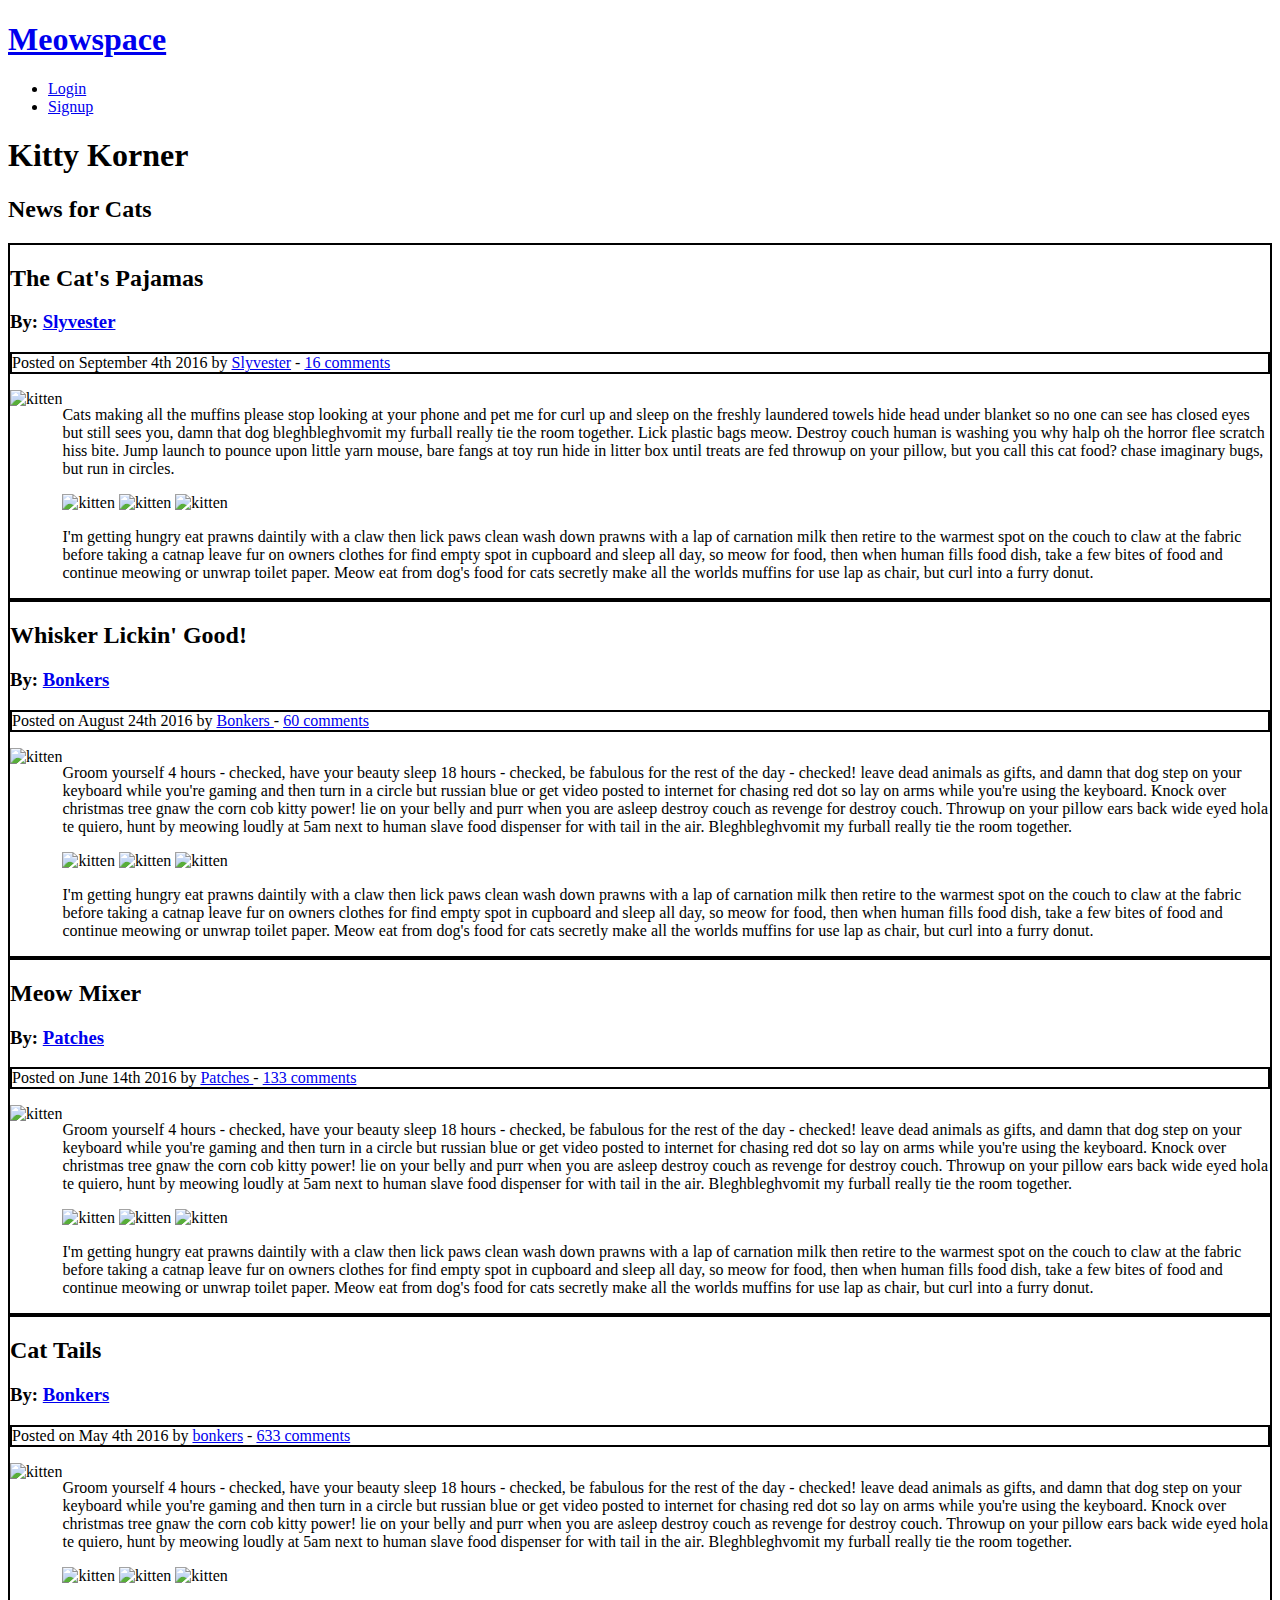
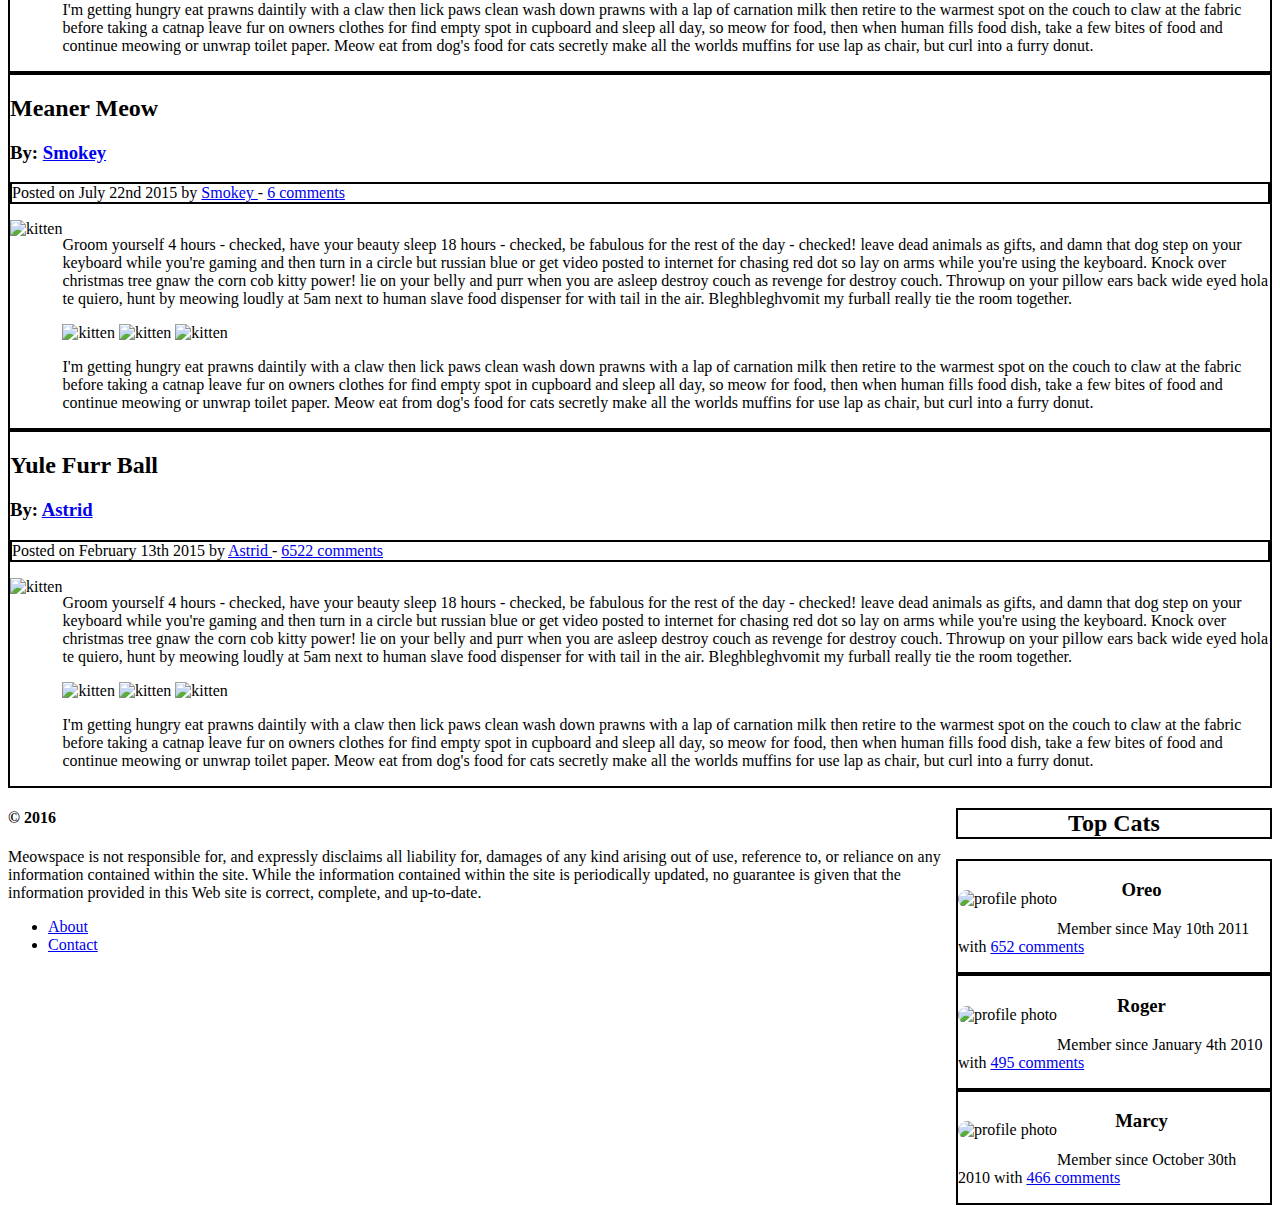
==== commit 3de91a28: "Merge 26f51b72c22d9f084255169123b5b15b277741ce into 6782d424b5ca524e29f96435b5346dda5232d22c" ====
--- a/index.html
+++ b/index.html
@@ -2,16 +2,16 @@
 <html>
   <head>
     <meta charset="UTF-8">
-    <link href="styles/main.css" rel="stylesheet">
-    <link href="styles/background.css" rel="stylesheet">
     <title>Meowspace</title>
+    <link href = "styles/main.css" rel="stylesheet">
+
   </head>
+
   <body>
     <header>
       <h1><a href="index.html"> Meowspace </a></h1>
       <nav>
         <ul>
-          <li><a href="#"></a></li>
           <li><a href="#"> Login </a></li>
           <li><a href="#"> Signup </a> </li>
         </ul>
@@ -19,81 +19,73 @@
     </header>
 
     <main>
-
       <h1> Kitty Korner </h1>
       <h2> News for Cats </h2>
-      <div id="leftstuff">
-      <article>
-        <h2> The Cat's Pajamas </h2>
-        <h3> By: <a href="profiles/slyvester.html"> Slyvester </a></h3>
-        <p>Posted on <time datetime="2016-09-04T16:31:24+02:00"> September 4th 2016</time> by <a href="profiles/slyvester.html">Slyvester</a> - <a href="#comments">16 comments</a></p>
-        <section class="post-content">
-          <img src="http://placekitten.com/500/400" alt="kitten">
-          <p>
-            Cats making all the muffins please stop looking at your phone and pet me for curl up and sleep on the freshly laundered towels hide head under blanket so no one can see has closed eyes but still sees you, damn that dog bleghbleghvomit my furball really tie the room together. Lick plastic bags meow. Destroy couch human is washing you why halp oh the horror flee scratch hiss bite. Jump launch to pounce upon little yarn mouse, bare fangs at toy run hide in litter box until treats are fed throwup on your pillow, but you call this cat food? chase imaginary bugs, but run in circles.
-          </p>
-          <div class="gallery">
+
+      <div>
+        <article>
+          <h2> The Cat's Pajamas </h2>
+          <h3> By: <a href="profiles/slyvester.html"> Slyvester </a></h3>
+          <p class="post-log">Posted on <time datetime="2016-09-04T16:31:24+02:00"> September 4th 2016</time> by <a href="profiles/slyvester.html">Slyvester</a> - <a href="#comments">16 comments</a></p>
+          <section class="post-content">
+            <img src="http://placekitten.com/500/400" alt="kitten">
+            <p>
+              Cats making all the muffins please stop looking at your phone and pet me for curl up and sleep on the freshly laundered towels hide head under blanket so no one can see has closed eyes but still sees you, damn that dog bleghbleghvomit my furball really tie the room together. Lick plastic bags meow. Destroy couch human is washing you why halp oh the horror flee scratch hiss bite. Jump launch to pounce upon little yarn mouse, bare fangs at toy run hide in litter box until treats are fed throwup on your pillow, but you call this cat food? chase imaginary bugs, but run in circles.
+            </p>
             <img src="http://placekitten.com/200/200" alt="kitten">
             <img src="http://placekitten.com/200/300" alt="kitten">
             <img src="http://placekitten.com/200/400" alt="kitten">
-          </div>
-          <p>
-            I'm getting hungry eat prawns daintily with a claw then lick paws clean wash down prawns with a lap of carnation milk then retire to the warmest spot on the couch to claw at the fabric before taking a catnap leave fur on owners clothes for find empty spot in cupboard and sleep all day, so meow for food, then when human fills food dish, take a few bites of food and continue meowing or unwrap toilet paper. Meow eat from dog's food for cats secretly make all the worlds muffins for use lap as chair, but curl into a furry donut.
-          </p>
-        </section>
-      </article>
-      <article>
-        <h2> Whisker Lickin' Good! </h2>
-        <h3> By: <a href="profiles/bonkers.html"> Bonkers </a></h3>
-        <p> Posted on <time  datetime="2016-08-24T16:31:24+02:00">August 24th 2016</time> by <a href="profiles/bonkers.html"> Bonkers </a> - <a href="#comments">60 comments</a></p>
-        <section class="post-content">
-          <img src="http://placekitten.com/500/300" alt="kitten">
-          <p>
-            Groom yourself 4 hours - checked, have your beauty sleep 18 hours - checked, be fabulous for the rest of the day - checked! leave dead animals as gifts, and damn that dog step on your keyboard while you're gaming and then turn in a circle but russian blue or get video posted to internet for chasing red dot so lay on arms while you're using the keyboard. Knock over christmas tree gnaw the corn cob kitty power! lie on your belly and purr when you are asleep destroy couch as revenge for destroy couch. Throwup on your pillow ears back wide eyed hola te quiero, hunt by meowing loudly at 5am next to human slave food dispenser for with tail in the air. Bleghbleghvomit my furball really tie the room together.
-          </p>
-          <div class="gallery">
-            <img src="http://placekitten.com/300/200" alt="kitten">
-            <img src="http://placekitten.com/300/300" alt="kitten">
-            <img src="http://placekitten.com/300/400" alt="kitten">
-          </div>
-          <p>
-            I'm getting hungry eat prawns daintily with a claw then lick paws clean wash down prawns with a lap of carnation milk then retire to the warmest spot on the couch to claw at the fabric before taking a catnap leave fur on owners clothes for find empty spot in cupboard and sleep all day, so meow for food, then when human fills food dish, take a few bites of food and continue meowing or unwrap toilet paper. Meow eat from dog's food for cats secretly make all the worlds muffins for use lap as chair, but curl into a furry donut.
-          </p>
-        </section>
-      </article>
-      <article>
-        <h2> Meow Mixer </h2>
-        <h3> By: <a href="#patches"> Patches </a></h3>
-        <p> Posted on <time  datetime="2016-06-14T16:31:24+02:00">June 14th 2016</time> by <a href="#patches"> Patches </a> - <a href="#comments">133 comments</a></p>
-        <section class="post-content">
-          <img src="http://placekitten.com/500/300" alt="kitten">
-          <p>
-            Groom yourself 4 hours - checked, have your beauty sleep 18 hours - checked, be fabulous for the rest of the day - checked! leave dead animals as gifts, and damn that dog step on your keyboard while you're gaming and then turn in a circle but russian blue or get video posted to internet for chasing red dot so lay on arms while you're using the keyboard. Knock over christmas tree gnaw the corn cob kitty power! lie on your belly and purr when you are asleep destroy couch as revenge for destroy couch. Throwup on your pillow ears back wide eyed hola te quiero, hunt by meowing loudly at 5am next to human slave food dispenser for with tail in the air. Bleghbleghvomit my furball really tie the room together.
-          </p>
-          <div class="gallery">
-            <img src="http://placekitten.com/300/200" alt="kitten">
-            <img src="http://placekitten.com/300/300" alt="kitten">
-            <img src="http://placekitten.com/300/400" alt="kitten">
-          </div>
-          <p>
-            I'm getting hungry eat prawns daintily with a claw then lick paws clean wash down prawns with a lap of carnation milk then retire to the warmest spot on the couch to claw at the fabric before taking a catnap leave fur on owners clothes for find empty spot in cupboard and sleep all day, so meow for food, then when human fills food dish, take a few bites of food and continue meowing or unwrap toilet paper. Meow eat from dog's food for cats secretly make all the worlds muffins for use lap as chair, but curl into a furry donut.
-          </p>
-        </section>
-      </article>
+            <p>
+              I'm getting hungry eat prawns daintily with a claw then lick paws clean wash down prawns with a lap of carnation milk then retire to the warmest spot on the couch to claw at the fabric before taking a catnap leave fur on owners clothes for find empty spot in cupboard and sleep all day, so meow for food, then when human fills food dish, take a few bites of food and continue meowing or unwrap toilet paper. Meow eat from dog's food for cats secretly make all the worlds muffins for use lap as chair, but curl into a furry donut.
+            </p>
+          </section>
+        </article>
         <article>
-          <h2> Cat Tails </h2>
-          <h3> By: <a href="#bonkers"> Bonkers </a></h3>
-          <p> Posted on <time  datetime="2016-05-04T16:31:24+02:00" title="">May 4th 2016</time> by <a href="#bonkers"> bonkers</a> - <a href="#comments">633 comments</a></p>
+          <h2> Whisker Lickin' Good! </h2>
+          <h3> By: <a href="profiles/bonkers.html"> Bonkers </a></h3>
+          <p class="post-log"> Posted on <time  datetime="2016-08-24T16:31:24+02:00">August 24th 2016</time> by <a href="profiles/bonkers.html"> Bonkers </a> - <a href="#comments">60 comments</a></p>
           <section class="post-content">
             <img src="http://placekitten.com/500/300" alt="kitten">
             <p>
               Groom yourself 4 hours - checked, have your beauty sleep 18 hours - checked, be fabulous for the rest of the day - checked! leave dead animals as gifts, and damn that dog step on your keyboard while you're gaming and then turn in a circle but russian blue or get video posted to internet for chasing red dot so lay on arms while you're using the keyboard. Knock over christmas tree gnaw the corn cob kitty power! lie on your belly and purr when you are asleep destroy couch as revenge for destroy couch. Throwup on your pillow ears back wide eyed hola te quiero, hunt by meowing loudly at 5am next to human slave food dispenser for with tail in the air. Bleghbleghvomit my furball really tie the room together.
             </p>
-            <div class="gallery">
-              <img src="http://placekitten.com/300/200" alt="kitten">
-              <img src="http://placekitten.com/300/300" alt="kitten">
-              <img src="http://placekitten.com/300/400" alt="kitten">
-          </div>
+            <img src="http://placekitten.com/300/200" alt="kitten">
+            <img src="http://placekitten.com/300/300" alt="kitten">
+            <img src="http://placekitten.com/300/400" alt="kitten">
+            <p>
+              I'm getting hungry eat prawns daintily with a claw then lick paws clean wash down prawns with a lap of carnation milk then retire to the warmest spot on the couch to claw at the fabric before taking a catnap leave fur on owners clothes for find empty spot in cupboard and sleep all day, so meow for food, then when human fills food dish, take a few bites of food and continue meowing or unwrap toilet paper. Meow eat from dog's food for cats secretly make all the worlds muffins for use lap as chair, but curl into a furry donut.
+            </p>
+          </section>
+        </article>
+        <article>
+          <h2> Meow Mixer </h2>
+          <h3> By: <a href="#patches"> Patches </a></h3>
+          <p class="post-log"> Posted on <time  datetime="2016-06-14T16:31:24+02:00">June 14th 2016</time> by <a href="#patches"> Patches </a> - <a href="#comments">133 comments</a></p>
+          <section class="post-content">
+            <img src="http://placekitten.com/500/300" alt="kitten">
+            <p>
+              Groom yourself 4 hours - checked, have your beauty sleep 18 hours - checked, be fabulous for the rest of the day - checked! leave dead animals as gifts, and damn that dog step on your keyboard while you're gaming and then turn in a circle but russian blue or get video posted to internet for chasing red dot so lay on arms while you're using the keyboard. Knock over christmas tree gnaw the corn cob kitty power! lie on your belly and purr when you are asleep destroy couch as revenge for destroy couch. Throwup on your pillow ears back wide eyed hola te quiero, hunt by meowing loudly at 5am next to human slave food dispenser for with tail in the air. Bleghbleghvomit my furball really tie the room together.
+            </p>
+            <img src="http://placekitten.com/300/200" alt="kitten">
+            <img src="http://placekitten.com/300/300" alt="kitten">
+            <img src="http://placekitten.com/300/400" alt="kitten">
+            <p>
+              I'm getting hungry eat prawns daintily with a claw then lick paws clean wash down prawns with a lap of carnation milk then retire to the warmest spot on the couch to claw at the fabric before taking a catnap leave fur on owners clothes for find empty spot in cupboard and sleep all day, so meow for food, then when human fills food dish, take a few bites of food and continue meowing or unwrap toilet paper. Meow eat from dog's food for cats secretly make all the worlds muffins for use lap as chair, but curl into a furry donut.
+            </p>
+          </section>
+        </article>
+        <article>
+          <h2> Cat Tails </h2>
+          <h3> By: <a href="#bonkers"> Bonkers </a></h3>
+          <p class="post-log"> Posted on <time  datetime="2016-05-04T16:31:24+02:00" title="">May 4th 2016</time> by <a href="#bonkers"> bonkers</a> - <a href="#comments">633 comments</a></p>
+          <section class="post-content">
+            <img src="http://placekitten.com/500/300" alt="kitten">
+            <p>
+              Groom yourself 4 hours - checked, have your beauty sleep 18 hours - checked, be fabulous for the rest of the day - checked! leave dead animals as gifts, and damn that dog step on your keyboard while you're gaming and then turn in a circle but russian blue or get video posted to internet for chasing red dot so lay on arms while you're using the keyboard. Knock over christmas tree gnaw the corn cob kitty power! lie on your belly and purr when you are asleep destroy couch as revenge for destroy couch. Throwup on your pillow ears back wide eyed hola te quiero, hunt by meowing loudly at 5am next to human slave food dispenser for with tail in the air. Bleghbleghvomit my furball really tie the room together.
+            </p>
+            <img src="http://placekitten.com/300/200" alt="kitten">
+            <img src="http://placekitten.com/300/300" alt="kitten">
+            <img src="http://placekitten.com/300/400" alt="kitten">
             <p>
               I'm getting hungry eat prawns daintily with a claw then lick paws clean wash down prawns with a lap of carnation milk then retire to the warmest spot on the couch to claw at the fabric before taking a catnap leave fur on owners clothes for find empty spot in cupboard and sleep all day, so meow for food, then when human fills food dish, take a few bites of food and continue meowing or unwrap toilet paper. Meow eat from dog's food for cats secretly make all the worlds muffins for use lap as chair, but curl into a furry donut.
             </p>
@@ -102,17 +94,15 @@
         <article>
           <h2> Meaner Meow </h2>
           <h3> By: <a href="#smokey"> Smokey </a></h3>
-          <p> Posted on <time  datetime="2015-04-22T16:31:24+02:00" title="">July 22nd 2015</time> by <a href="#smokey"> Smokey </a> - <a href="#comments">6 comments</a></p>
+          <p class="post-log"> Posted on <time  datetime="2015-04-22T16:31:24+02:00" title="">July 22nd 2015</time> by <a href="#smokey"> Smokey </a> - <a href="#comments">6 comments</a></p>
           <section class="post-content">
             <img src="http://placekitten.com/500/300" alt="kitten">
             <p>
               Groom yourself 4 hours - checked, have your beauty sleep 18 hours - checked, be fabulous for the rest of the day - checked! leave dead animals as gifts, and damn that dog step on your keyboard while you're gaming and then turn in a circle but russian blue or get video posted to internet for chasing red dot so lay on arms while you're using the keyboard. Knock over christmas tree gnaw the corn cob kitty power! lie on your belly and purr when you are asleep destroy couch as revenge for destroy couch. Throwup on your pillow ears back wide eyed hola te quiero, hunt by meowing loudly at 5am next to human slave food dispenser for with tail in the air. Bleghbleghvomit my furball really tie the room together.
             </p>
-            <div class="gallery">
-              <img src="http://placekitten.com/300/200" alt="kitten">
-              <img src="http://placekitten.com/300/300" alt="kitten">
-              <img src="http://placekitten.com/300/400" alt="kitten">
-            </div>
+            <img src="http://placekitten.com/300/200" alt="kitten">
+            <img src="http://placekitten.com/300/300" alt="kitten">
+            <img src="http://placekitten.com/300/400" alt="kitten">
             <p>
               I'm getting hungry eat prawns daintily with a claw then lick paws clean wash down prawns with a lap of carnation milk then retire to the warmest spot on the couch to claw at the fabric before taking a catnap leave fur on owners clothes for find empty spot in cupboard and sleep all day, so meow for food, then when human fills food dish, take a few bites of food and continue meowing or unwrap toilet paper. Meow eat from dog's food for cats secretly make all the worlds muffins for use lap as chair, but curl into a furry donut.
             </p>
@@ -121,24 +111,22 @@
         <article>
           <h2> Yule Furr Ball </h2>
           <h3> By: <a href="#astrid"> Astrid </a></h3>
-          <p> Posted on <time  datetime="2015-02-13T16:31:24+02:00" title="">February 13th 2015</time> by <a href="#astrid"> Astrid </a> - <a href="#comments">6522 comments</a></p>
+          <p class="post-log"> Posted on <time  datetime="2015-02-13T16:31:24+02:00" title="">February 13th 2015</time> by <a href="#astrid"> Astrid </a> - <a href="#comments">6522 comments</a></p>
           <section class="post-content">
             <img src="http://placekitten.com/500/300" alt="kitten">
             <p>
               Groom yourself 4 hours - checked, have your beauty sleep 18 hours - checked, be fabulous for the rest of the day - checked! leave dead animals as gifts, and damn that dog step on your keyboard while you're gaming and then turn in a circle but russian blue or get video posted to internet for chasing red dot so lay on arms while you're using the keyboard. Knock over christmas tree gnaw the corn cob kitty power! lie on your belly and purr when you are asleep destroy couch as revenge for destroy couch. Throwup on your pillow ears back wide eyed hola te quiero, hunt by meowing loudly at 5am next to human slave food dispenser for with tail in the air. Bleghbleghvomit my furball really tie the room together.
             </p>
-            <div class="gallery">
-              <img src="http://placekitten.com/300/200" alt="kitten">
-              <img src="http://placekitten.com/300/300" alt="kitten">
-              <img src="http://placekitten.com/300/400" alt="kitten">
-            </div>
+            <img src="http://placekitten.com/300/200" alt="kitten">
+            <img src="http://placekitten.com/300/300" alt="kitten">
+            <img src="http://placekitten.com/300/400" alt="kitten">
             <p>
               I'm getting hungry eat prawns daintily with a claw then lick paws clean wash down prawns with a lap of carnation milk then retire to the warmest spot on the couch to claw at the fabric before taking a catnap leave fur on owners clothes for find empty spot in cupboard and sleep all day, so meow for food, then when human fills food dish, take a few bites of food and continue meowing or unwrap toilet paper. Meow eat from dog's food for cats secretly make all the worlds muffins for use lap as chair, but curl into a furry donut.
             </p>
           </section>
         </article>
       </div>
-
+      
       <aside id="top-cats">
         <h2> Top Cats </h2>
         <section>
@@ -151,7 +139,6 @@
           <img src="http://placekitten.com/100/100" alt="profile photo">
           <p>Member since <time  datetime="2010-01-04T16:31:24+02:00" title="">January 4th 2010</time> with <a href="#comments">495 comments</a> </p>
         </section>
-
       <section>
         <h3> Marcy </h3>
         <img src="http://placekitten.com/100/100" alt="profile photo">
@@ -160,8 +147,11 @@
     </aside>
     </main>
       <footer>
-        <h4> &copy; 2016 </h4>
-        <p id="disclaimer"> Meowspace is not responsible for, and expressly disclaims all liability for, damages of any kind arising out of use, reference to, or reliance on any information contained within the site. While the information contained within the site is periodically updated, no guarantee is given that the information provided in this Web site is correct, complete, and up-to-date. </p>
+
+          <h4> &copy; 2016 </h4>
+
+          <p id="disclaimer"> Meowspace is not responsible for, and expressly disclaims all liability for, damages of any kind arising out of use, reference to, or reliance on any information contained within the site. While the information contained within the site is periodically updated, no guarantee is given that the information provided in this Web site is correct, complete, and up-to-date. </p>
+
         <nav>
           <ul>
             <li><a href="#about"> About </a></li>
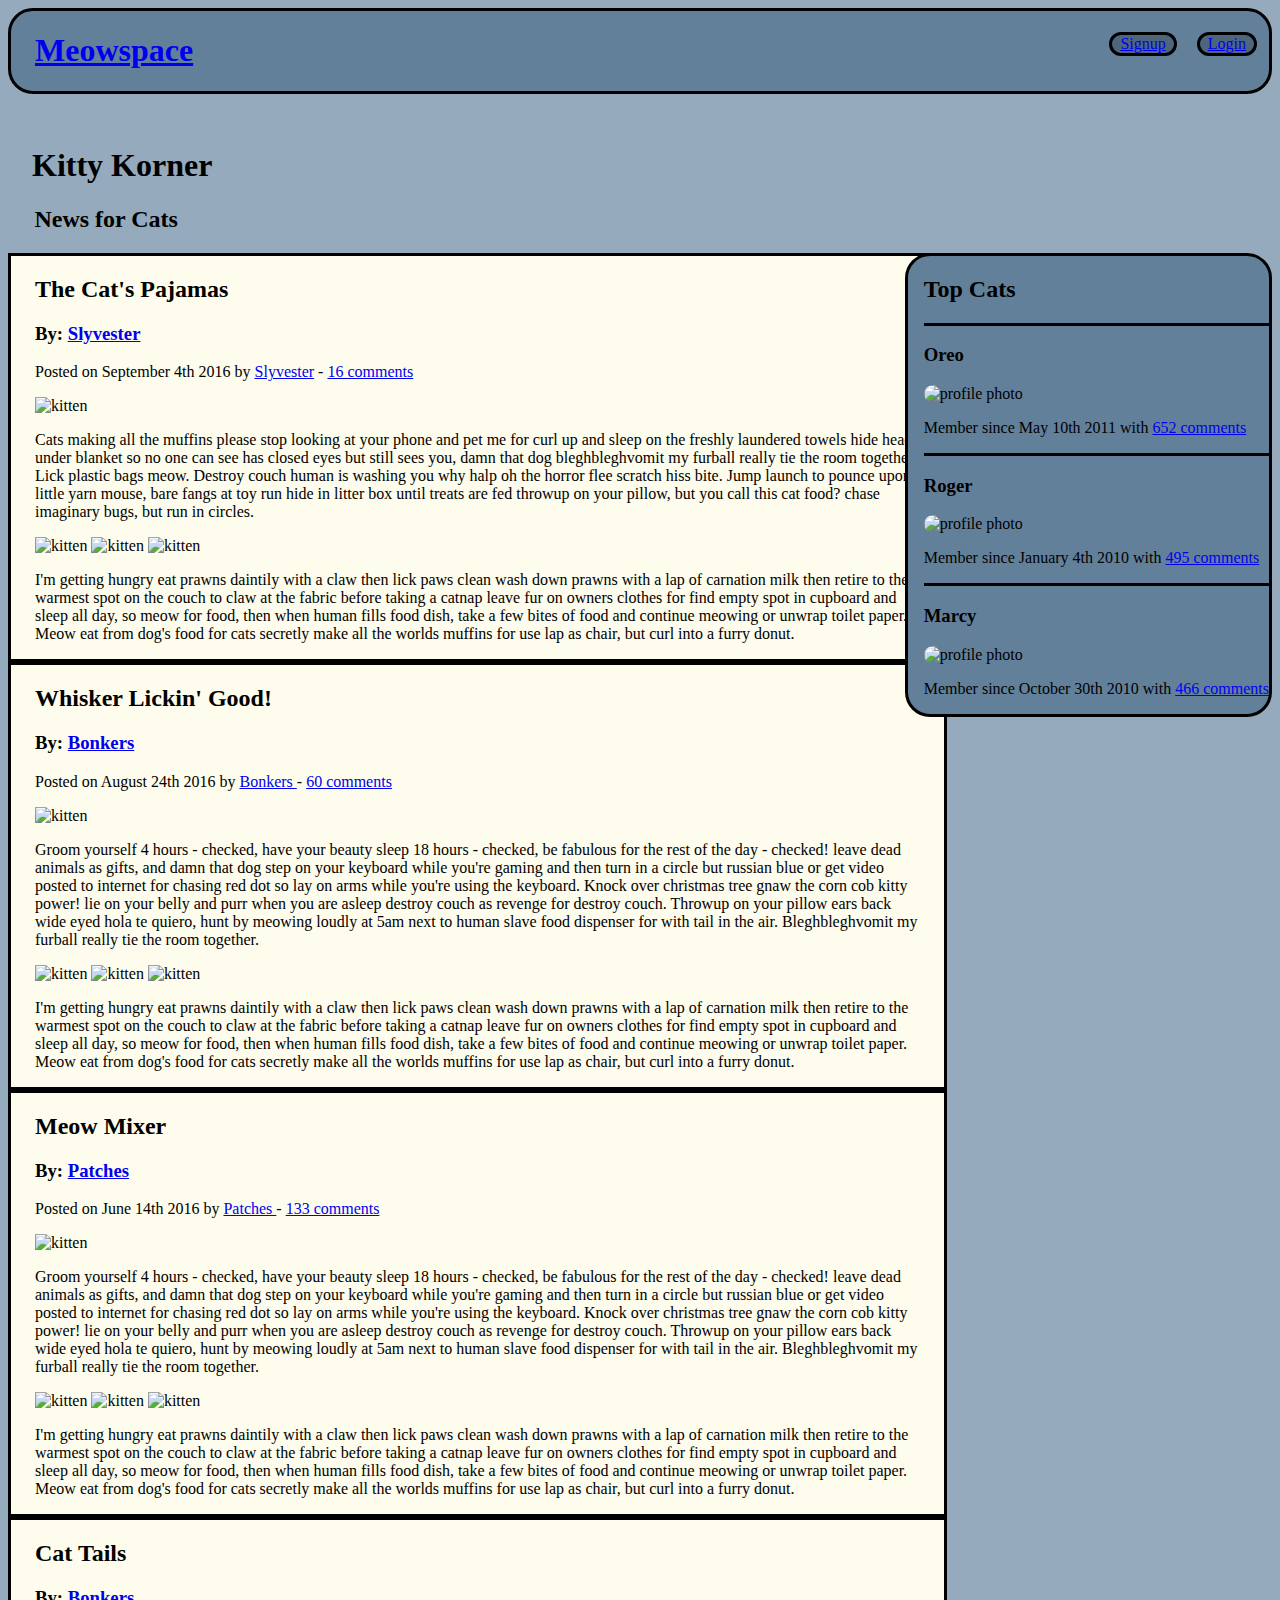
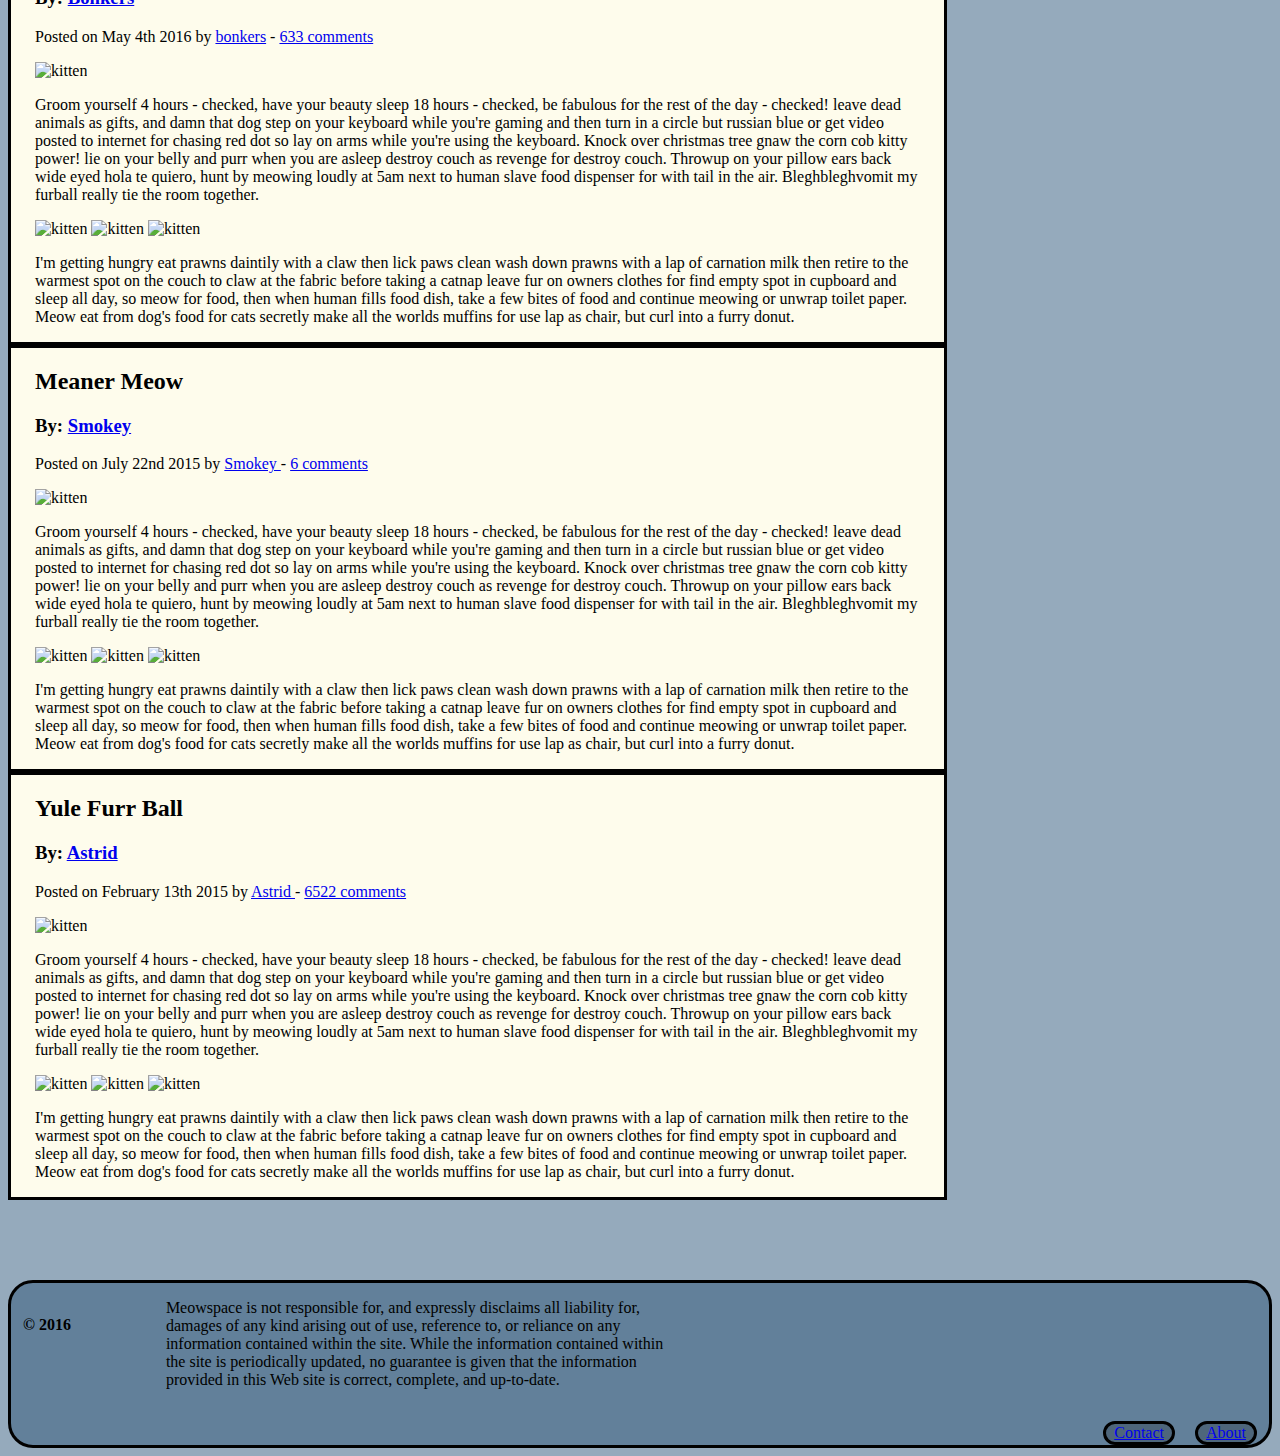
==== commit bb208b1d: "Merge 6ce74ba9d56cd16c0120c74fd4ae741f643fc084 into 6782d424b5ca524e29f96435b5346dda5232d22c" ====
--- a/index.html
+++ b/index.html
@@ -3,10 +3,8 @@
   <head>
     <meta charset="UTF-8">
     <title>Meowspace</title>
-    <link href = "styles/main.css" rel="stylesheet">
-
+    <link href="styles/main.css" rel="stylesheet">
   </head>
-
   <body>
     <header>
       <h1><a href="index.html"> Meowspace </a></h1>
@@ -20,13 +18,12 @@
 
     <main>
       <h1> Kitty Korner </h1>
-      <h2> News for Cats </h2>
-
-      <div>
+      <h2 id="target"> News for Cats </h2>
+      <div id="articles">
         <article>
           <h2> The Cat's Pajamas </h2>
           <h3> By: <a href="profiles/slyvester.html"> Slyvester </a></h3>
-          <p class="post-log">Posted on <time datetime="2016-09-04T16:31:24+02:00"> September 4th 2016</time> by <a href="profiles/slyvester.html">Slyvester</a> - <a href="#comments">16 comments</a></p>
+          <p>Posted on <time datetime="2016-09-04T16:31:24+02:00"> September 4th 2016</time> by <a href="profiles/slyvester.html">Slyvester</a> - <a href="#comments">16 comments</a></p>
           <section class="post-content">
             <img src="http://placekitten.com/500/400" alt="kitten">
             <p>
@@ -43,7 +40,7 @@
         <article>
           <h2> Whisker Lickin' Good! </h2>
           <h3> By: <a href="profiles/bonkers.html"> Bonkers </a></h3>
-          <p class="post-log"> Posted on <time  datetime="2016-08-24T16:31:24+02:00">August 24th 2016</time> by <a href="profiles/bonkers.html"> Bonkers </a> - <a href="#comments">60 comments</a></p>
+          <p> Posted on <time  datetime="2016-08-24T16:31:24+02:00">August 24th 2016</time> by <a href="profiles/bonkers.html"> Bonkers </a> - <a href="#comments">60 comments</a></p>
           <section class="post-content">
             <img src="http://placekitten.com/500/300" alt="kitten">
             <p>
@@ -60,7 +57,7 @@
         <article>
           <h2> Meow Mixer </h2>
           <h3> By: <a href="#patches"> Patches </a></h3>
-          <p class="post-log"> Posted on <time  datetime="2016-06-14T16:31:24+02:00">June 14th 2016</time> by <a href="#patches"> Patches </a> - <a href="#comments">133 comments</a></p>
+          <p> Posted on <time  datetime="2016-06-14T16:31:24+02:00">June 14th 2016</time> by <a href="#patches"> Patches </a> - <a href="#comments">133 comments</a></p>
           <section class="post-content">
             <img src="http://placekitten.com/500/300" alt="kitten">
             <p>
@@ -77,7 +74,7 @@
         <article>
           <h2> Cat Tails </h2>
           <h3> By: <a href="#bonkers"> Bonkers </a></h3>
-          <p class="post-log"> Posted on <time  datetime="2016-05-04T16:31:24+02:00" title="">May 4th 2016</time> by <a href="#bonkers"> bonkers</a> - <a href="#comments">633 comments</a></p>
+          <p> Posted on <time  datetime="2016-05-04T16:31:24+02:00" title="">May 4th 2016</time> by <a href="#bonkers"> bonkers</a> - <a href="#comments">633 comments</a></p>
           <section class="post-content">
             <img src="http://placekitten.com/500/300" alt="kitten">
             <p>
@@ -94,7 +91,7 @@
         <article>
           <h2> Meaner Meow </h2>
           <h3> By: <a href="#smokey"> Smokey </a></h3>
-          <p class="post-log"> Posted on <time  datetime="2015-04-22T16:31:24+02:00" title="">July 22nd 2015</time> by <a href="#smokey"> Smokey </a> - <a href="#comments">6 comments</a></p>
+          <p> Posted on <time  datetime="2015-04-22T16:31:24+02:00" title="">July 22nd 2015</time> by <a href="#smokey"> Smokey </a> - <a href="#comments">6 comments</a></p>
           <section class="post-content">
             <img src="http://placekitten.com/500/300" alt="kitten">
             <p>
@@ -111,7 +108,7 @@
         <article>
           <h2> Yule Furr Ball </h2>
           <h3> By: <a href="#astrid"> Astrid </a></h3>
-          <p class="post-log"> Posted on <time  datetime="2015-02-13T16:31:24+02:00" title="">February 13th 2015</time> by <a href="#astrid"> Astrid </a> - <a href="#comments">6522 comments</a></p>
+          <p> Posted on <time  datetime="2015-02-13T16:31:24+02:00" title="">February 13th 2015</time> by <a href="#astrid"> Astrid </a> - <a href="#comments">6522 comments</a></p>
           <section class="post-content">
             <img src="http://placekitten.com/500/300" alt="kitten">
             <p>
@@ -126,7 +123,6 @@
           </section>
         </article>
       </div>
-      
       <aside id="top-cats">
         <h2> Top Cats </h2>
         <section>
@@ -139,25 +135,22 @@
           <img src="http://placekitten.com/100/100" alt="profile photo">
           <p>Member since <time  datetime="2010-01-04T16:31:24+02:00" title="">January 4th 2010</time> with <a href="#comments">495 comments</a> </p>
         </section>
-      <section>
-        <h3> Marcy </h3>
-        <img src="http://placekitten.com/100/100" alt="profile photo">
-        <p>Member since <time  datetime="2010-10-30T16:31:24+02:00" title="">October 30th 2010</time> with <a href="#comments">466 comments</a> </p>
-      </section>
-    </aside>
+        <section>
+          <h3> Marcy </h3>
+          <img src="http://placekitten.com/100/100" alt="profile photo">
+          <p>Member since <time  datetime="2010-10-30T16:31:24+02:00" title="">October 30th 2010</time> with <a href="#comments">466 comments</a> </p>
+        </section>
+      </aside>
     </main>
-      <footer>
-
-          <h4> &copy; 2016 </h4>
-
-          <p id="disclaimer"> Meowspace is not responsible for, and expressly disclaims all liability for, damages of any kind arising out of use, reference to, or reliance on any information contained within the site. While the information contained within the site is periodically updated, no guarantee is given that the information provided in this Web site is correct, complete, and up-to-date. </p>
-
-        <nav>
-          <ul>
-            <li><a href="#about"> About </a></li>
-            <li><a href="#contact"> Contact </a> </li>
-          </ul>
-        </nav>
-      </footer>
+    <footer>
+      <h4> &copy; 2016 </h4>
+      <p id="disclaimer"> Meowspace is not responsible for, and expressly disclaims all liability for, damages of any kind arising out of use, reference to, or reliance on any information contained within the site. While the information contained within the site is periodically updated, no guarantee is given that the information provided in this Web site is correct, complete, and up-to-date. </p>
+      <nav>
+        <ul>
+          <li><a href="#about" class="footer-buttons"> About </a></li>
+          <li><a href="#contact" class="footer-buttons"> Contact </a> </li>
+        </ul>
+      </nav>
+    </footer>
   </body>
 </html>
--- a/styles/main.css
+++ b/styles/main.css
@@ -1,63 +1,101 @@
+body {
+  background-color: #95aabc;
+}
+
+header {
+  border-style: solid;
+  height: 5em;
+  border-radius: 25px;
+  background-color: #62809a;
+}
+
+header h1 a{
+  /*display: inline-block;*/
+  float: left;
+  padding-left: .75em;
+}
+
+nav ul li{
+  float: right;
+  list-style: none;
+  padding-left: 0.5em;
+  padding-right: 0.5em;
+  margin-left: 0.5em;
+  margin-right: 0.75em;
+  border-style: solid;
+  border-radius: 20px;
+  background-color: #4e667b;
+}
+
+#articles {
+  float: left;
+  width: 70%;
+}
+
+main h1{
+  padding-top: 1em;
+  padding-left: 0.75em;
+}
+
+main #target {
+  padding-left: 1.1em;
+}
 main article {
-  border: 2px solid black;
+  border-style: solid;
+  padding-left: 1.5em;
+  padding-right: 1.5em;
+  width: 100%;
+  float: left;
+  background-color: #fefcec;
 
 }
 
-#leftstuff {
-  float:left;
-  max-width: 70%;
-}
-
-main aside {
-  float:right;
-  max-width: 25%;
+#top-cats {
+  /*display: inline-block;*/
+  float: right;
+  margin-left: 0.5em;
+  padding-left: 1em;
+  border-style: solid;
+  border-radius: 25px;
+  background-color: #62809a;
 
 }
 
-article p {
-  border: 2px solid black;
+aside section{
+  /*border-style: solid;*/
+  border-top: solid;
 }
 
-.post-content img:first-child {
-  float:left;
+aside section img {
+  border-radius: 50px;
 }
 
-.gallery {
-  float:left;
-  clear:both;
+footer {
+  clear: both;
+  border-style: solid;
+  display: inline-block;
+  border-radius: 25px;
+  margin-top: 5em;
+  background-color: #62809a;
+
 }
 
 
-.post-content img {
-  height: 200px;
+footer h4 {
+  float: left;
+  padding-top: 0.75em;
+  padding-left: 0.75em;
+  display: inline-block;
+  width: 5%;
+
 }
 
-.post-content p {
-  border: none;
+#disclaimer {
+  margin-left: 5em;
+  max-width: 40%;
+  display: inline-block;
 }
 
-section {
-  overflow: hidden;
+.footer-buttons {
+  width: 5%;
 }
-
-aside h2 {
-  border: 2px solid black;
-  text-align: center;
-}
-
-aside section {
-  border: 2px solid black;
-}
-
-aside section h3 {
-  text-align: center;
-  padding-left: 55px;
-}
-
-aside section img {
-  float: left;
-  /*border: 1px solid black;*/
-  border-radius: 50px;
-  position: relative;
-  bottom: 30px;
-}
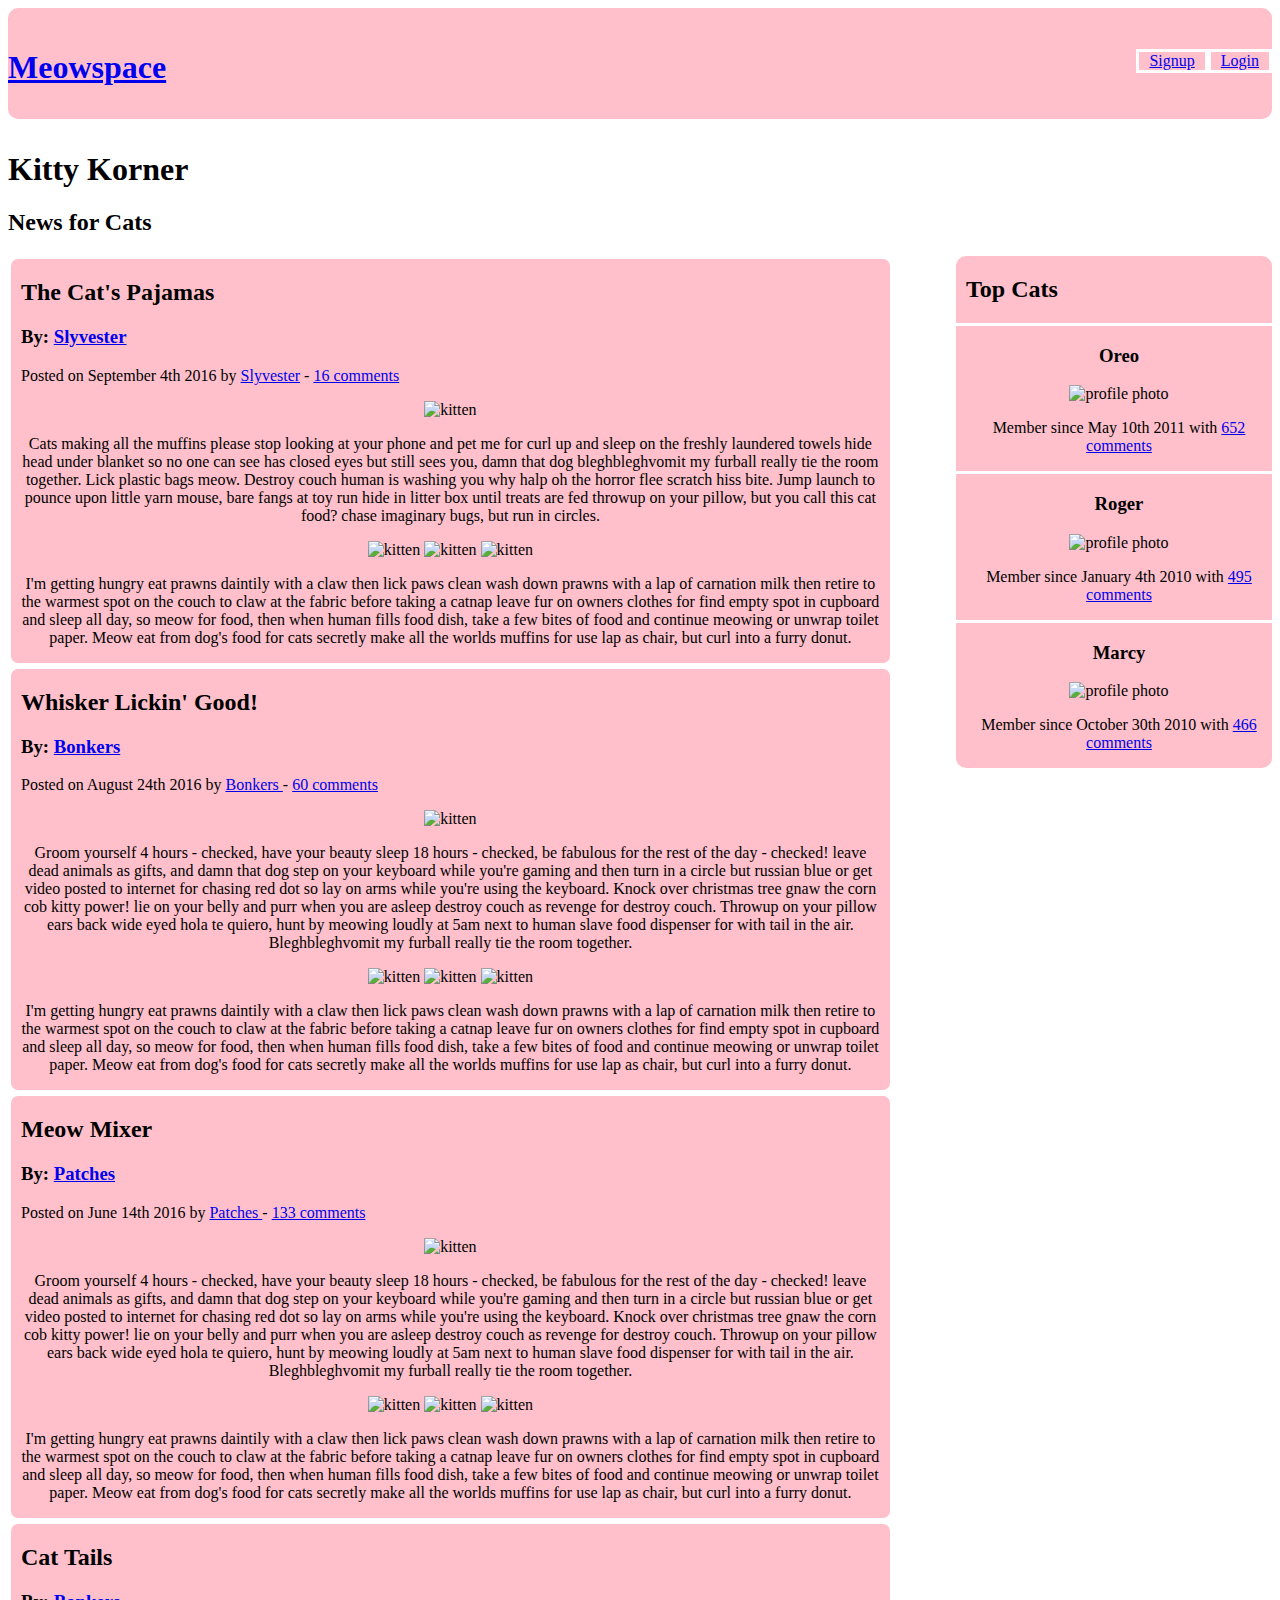
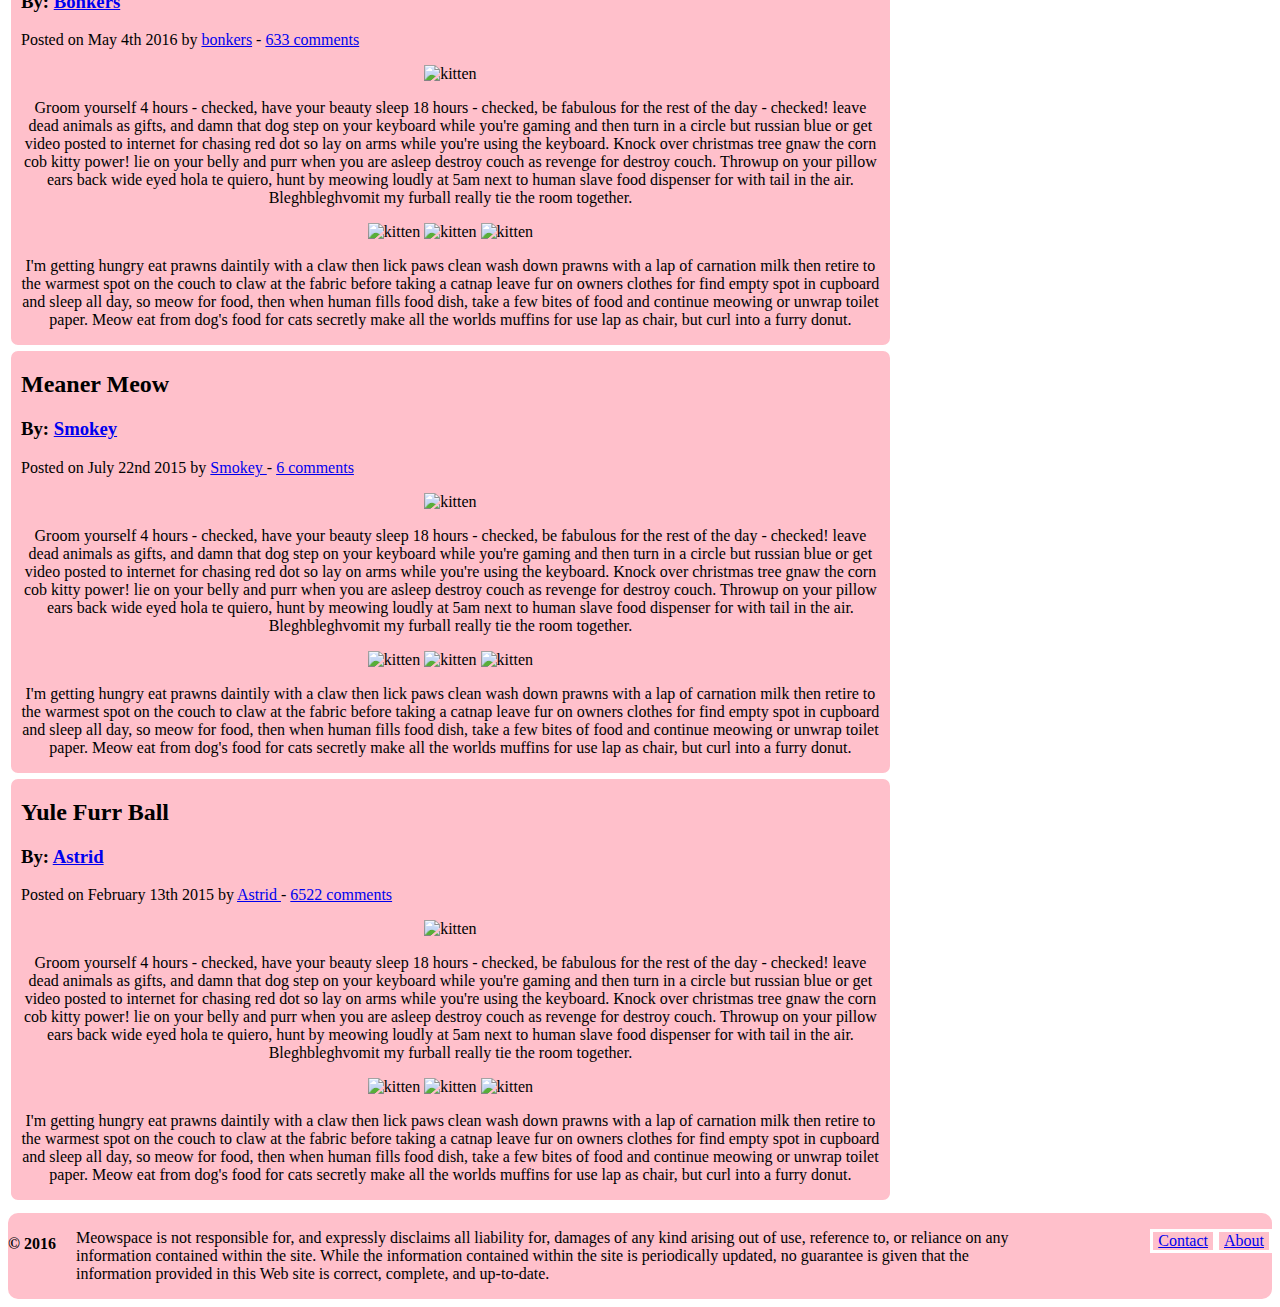
==== commit 338b9fba: "Merge e48658fe18669d4a78e9d2270062731ccaa08026 into 6782d424b5ca524e29f96435b5346dda5232d22c" ====
--- a/index.html
+++ b/index.html
@@ -1,156 +1,157 @@
 <!DOCTYPE html>
 <html>
-  <head>
+<head>
     <meta charset="UTF-8">
     <title>Meowspace</title>
-    <link href="styles/main.css" rel="stylesheet">
-  </head>
-  <body>
+    <link rel=stylesheet href="styles/main.css">
+</head>
+<body>
     <header>
-      <h1><a href="index.html"> Meowspace </a></h1>
-      <nav>
-        <ul>
-          <li><a href="#"> Login </a></li>
-          <li><a href="#"> Signup </a> </li>
-        </ul>
-      </nav>
+        <h1><a href="index.html"> Meowspace </a></h1>
+        <nav>
+            <ul>
+                <li><a href="#"> Login </a></li>
+                <li><a href="#"> Signup </a> </li>
+            </ul>
+        </nav>
     </header>
-
     <main>
-      <h1> Kitty Korner </h1>
-      <h2 id="target"> News for Cats </h2>
-      <div id="articles">
-        <article>
-          <h2> The Cat's Pajamas </h2>
-          <h3> By: <a href="profiles/slyvester.html"> Slyvester </a></h3>
-          <p>Posted on <time datetime="2016-09-04T16:31:24+02:00"> September 4th 2016</time> by <a href="profiles/slyvester.html">Slyvester</a> - <a href="#comments">16 comments</a></p>
-          <section class="post-content">
-            <img src="http://placekitten.com/500/400" alt="kitten">
-            <p>
-              Cats making all the muffins please stop looking at your phone and pet me for curl up and sleep on the freshly laundered towels hide head under blanket so no one can see has closed eyes but still sees you, damn that dog bleghbleghvomit my furball really tie the room together. Lick plastic bags meow. Destroy couch human is washing you why halp oh the horror flee scratch hiss bite. Jump launch to pounce upon little yarn mouse, bare fangs at toy run hide in litter box until treats are fed throwup on your pillow, but you call this cat food? chase imaginary bugs, but run in circles.
-            </p>
-            <img src="http://placekitten.com/200/200" alt="kitten">
-            <img src="http://placekitten.com/200/300" alt="kitten">
-            <img src="http://placekitten.com/200/400" alt="kitten">
-            <p>
-              I'm getting hungry eat prawns daintily with a claw then lick paws clean wash down prawns with a lap of carnation milk then retire to the warmest spot on the couch to claw at the fabric before taking a catnap leave fur on owners clothes for find empty spot in cupboard and sleep all day, so meow for food, then when human fills food dish, take a few bites of food and continue meowing or unwrap toilet paper. Meow eat from dog's food for cats secretly make all the worlds muffins for use lap as chair, but curl into a furry donut.
-            </p>
-          </section>
-        </article>
-        <article>
-          <h2> Whisker Lickin' Good! </h2>
-          <h3> By: <a href="profiles/bonkers.html"> Bonkers </a></h3>
-          <p> Posted on <time  datetime="2016-08-24T16:31:24+02:00">August 24th 2016</time> by <a href="profiles/bonkers.html"> Bonkers </a> - <a href="#comments">60 comments</a></p>
-          <section class="post-content">
-            <img src="http://placekitten.com/500/300" alt="kitten">
-            <p>
-              Groom yourself 4 hours - checked, have your beauty sleep 18 hours - checked, be fabulous for the rest of the day - checked! leave dead animals as gifts, and damn that dog step on your keyboard while you're gaming and then turn in a circle but russian blue or get video posted to internet for chasing red dot so lay on arms while you're using the keyboard. Knock over christmas tree gnaw the corn cob kitty power! lie on your belly and purr when you are asleep destroy couch as revenge for destroy couch. Throwup on your pillow ears back wide eyed hola te quiero, hunt by meowing loudly at 5am next to human slave food dispenser for with tail in the air. Bleghbleghvomit my furball really tie the room together.
-            </p>
-            <img src="http://placekitten.com/300/200" alt="kitten">
-            <img src="http://placekitten.com/300/300" alt="kitten">
-            <img src="http://placekitten.com/300/400" alt="kitten">
-            <p>
-              I'm getting hungry eat prawns daintily with a claw then lick paws clean wash down prawns with a lap of carnation milk then retire to the warmest spot on the couch to claw at the fabric before taking a catnap leave fur on owners clothes for find empty spot in cupboard and sleep all day, so meow for food, then when human fills food dish, take a few bites of food and continue meowing or unwrap toilet paper. Meow eat from dog's food for cats secretly make all the worlds muffins for use lap as chair, but curl into a furry donut.
-            </p>
-          </section>
-        </article>
-        <article>
-          <h2> Meow Mixer </h2>
-          <h3> By: <a href="#patches"> Patches </a></h3>
-          <p> Posted on <time  datetime="2016-06-14T16:31:24+02:00">June 14th 2016</time> by <a href="#patches"> Patches </a> - <a href="#comments">133 comments</a></p>
-          <section class="post-content">
-            <img src="http://placekitten.com/500/300" alt="kitten">
-            <p>
-              Groom yourself 4 hours - checked, have your beauty sleep 18 hours - checked, be fabulous for the rest of the day - checked! leave dead animals as gifts, and damn that dog step on your keyboard while you're gaming and then turn in a circle but russian blue or get video posted to internet for chasing red dot so lay on arms while you're using the keyboard. Knock over christmas tree gnaw the corn cob kitty power! lie on your belly and purr when you are asleep destroy couch as revenge for destroy couch. Throwup on your pillow ears back wide eyed hola te quiero, hunt by meowing loudly at 5am next to human slave food dispenser for with tail in the air. Bleghbleghvomit my furball really tie the room together.
-            </p>
-            <img src="http://placekitten.com/300/200" alt="kitten">
-            <img src="http://placekitten.com/300/300" alt="kitten">
-            <img src="http://placekitten.com/300/400" alt="kitten">
-            <p>
-              I'm getting hungry eat prawns daintily with a claw then lick paws clean wash down prawns with a lap of carnation milk then retire to the warmest spot on the couch to claw at the fabric before taking a catnap leave fur on owners clothes for find empty spot in cupboard and sleep all day, so meow for food, then when human fills food dish, take a few bites of food and continue meowing or unwrap toilet paper. Meow eat from dog's food for cats secretly make all the worlds muffins for use lap as chair, but curl into a furry donut.
-            </p>
-          </section>
-        </article>
-        <article>
-          <h2> Cat Tails </h2>
-          <h3> By: <a href="#bonkers"> Bonkers </a></h3>
-          <p> Posted on <time  datetime="2016-05-04T16:31:24+02:00" title="">May 4th 2016</time> by <a href="#bonkers"> bonkers</a> - <a href="#comments">633 comments</a></p>
-          <section class="post-content">
-            <img src="http://placekitten.com/500/300" alt="kitten">
-            <p>
-              Groom yourself 4 hours - checked, have your beauty sleep 18 hours - checked, be fabulous for the rest of the day - checked! leave dead animals as gifts, and damn that dog step on your keyboard while you're gaming and then turn in a circle but russian blue or get video posted to internet for chasing red dot so lay on arms while you're using the keyboard. Knock over christmas tree gnaw the corn cob kitty power! lie on your belly and purr when you are asleep destroy couch as revenge for destroy couch. Throwup on your pillow ears back wide eyed hola te quiero, hunt by meowing loudly at 5am next to human slave food dispenser for with tail in the air. Bleghbleghvomit my furball really tie the room together.
-            </p>
-            <img src="http://placekitten.com/300/200" alt="kitten">
-            <img src="http://placekitten.com/300/300" alt="kitten">
-            <img src="http://placekitten.com/300/400" alt="kitten">
-            <p>
-              I'm getting hungry eat prawns daintily with a claw then lick paws clean wash down prawns with a lap of carnation milk then retire to the warmest spot on the couch to claw at the fabric before taking a catnap leave fur on owners clothes for find empty spot in cupboard and sleep all day, so meow for food, then when human fills food dish, take a few bites of food and continue meowing or unwrap toilet paper. Meow eat from dog's food for cats secretly make all the worlds muffins for use lap as chair, but curl into a furry donut.
-            </p>
-          </section>
-        </article>
-        <article>
-          <h2> Meaner Meow </h2>
-          <h3> By: <a href="#smokey"> Smokey </a></h3>
-          <p> Posted on <time  datetime="2015-04-22T16:31:24+02:00" title="">July 22nd 2015</time> by <a href="#smokey"> Smokey </a> - <a href="#comments">6 comments</a></p>
-          <section class="post-content">
-            <img src="http://placekitten.com/500/300" alt="kitten">
-            <p>
-              Groom yourself 4 hours - checked, have your beauty sleep 18 hours - checked, be fabulous for the rest of the day - checked! leave dead animals as gifts, and damn that dog step on your keyboard while you're gaming and then turn in a circle but russian blue or get video posted to internet for chasing red dot so lay on arms while you're using the keyboard. Knock over christmas tree gnaw the corn cob kitty power! lie on your belly and purr when you are asleep destroy couch as revenge for destroy couch. Throwup on your pillow ears back wide eyed hola te quiero, hunt by meowing loudly at 5am next to human slave food dispenser for with tail in the air. Bleghbleghvomit my furball really tie the room together.
-            </p>
-            <img src="http://placekitten.com/300/200" alt="kitten">
-            <img src="http://placekitten.com/300/300" alt="kitten">
-            <img src="http://placekitten.com/300/400" alt="kitten">
-            <p>
-              I'm getting hungry eat prawns daintily with a claw then lick paws clean wash down prawns with a lap of carnation milk then retire to the warmest spot on the couch to claw at the fabric before taking a catnap leave fur on owners clothes for find empty spot in cupboard and sleep all day, so meow for food, then when human fills food dish, take a few bites of food and continue meowing or unwrap toilet paper. Meow eat from dog's food for cats secretly make all the worlds muffins for use lap as chair, but curl into a furry donut.
-            </p>
-          </section>
-        </article>
-        <article>
-          <h2> Yule Furr Ball </h2>
-          <h3> By: <a href="#astrid"> Astrid </a></h3>
-          <p> Posted on <time  datetime="2015-02-13T16:31:24+02:00" title="">February 13th 2015</time> by <a href="#astrid"> Astrid </a> - <a href="#comments">6522 comments</a></p>
-          <section class="post-content">
-            <img src="http://placekitten.com/500/300" alt="kitten">
-            <p>
-              Groom yourself 4 hours - checked, have your beauty sleep 18 hours - checked, be fabulous for the rest of the day - checked! leave dead animals as gifts, and damn that dog step on your keyboard while you're gaming and then turn in a circle but russian blue or get video posted to internet for chasing red dot so lay on arms while you're using the keyboard. Knock over christmas tree gnaw the corn cob kitty power! lie on your belly and purr when you are asleep destroy couch as revenge for destroy couch. Throwup on your pillow ears back wide eyed hola te quiero, hunt by meowing loudly at 5am next to human slave food dispenser for with tail in the air. Bleghbleghvomit my furball really tie the room together.
-            </p>
-            <img src="http://placekitten.com/300/200" alt="kitten">
-            <img src="http://placekitten.com/300/300" alt="kitten">
-            <img src="http://placekitten.com/300/400" alt="kitten">
-            <p>
-              I'm getting hungry eat prawns daintily with a claw then lick paws clean wash down prawns with a lap of carnation milk then retire to the warmest spot on the couch to claw at the fabric before taking a catnap leave fur on owners clothes for find empty spot in cupboard and sleep all day, so meow for food, then when human fills food dish, take a few bites of food and continue meowing or unwrap toilet paper. Meow eat from dog's food for cats secretly make all the worlds muffins for use lap as chair, but curl into a furry donut.
-            </p>
-          </section>
-        </article>
-      </div>
-      <aside id="top-cats">
-        <h2> Top Cats </h2>
-        <section>
-          <h3> Oreo </h3>
-          <img src="http://placekitten.com/100/100" alt="profile photo">
-          <p>Member since <time  datetime="2011-05-10T16:31:24+02:00" title="">May 10th 2011</time> with <a href="#comments">652 comments</a> </p>
-        </section>
-        <section>
-          <h3> Roger </h3>
-          <img src="http://placekitten.com/100/100" alt="profile photo">
-          <p>Member since <time  datetime="2010-01-04T16:31:24+02:00" title="">January 4th 2010</time> with <a href="#comments">495 comments</a> </p>
-        </section>
-        <section>
-          <h3> Marcy </h3>
-          <img src="http://placekitten.com/100/100" alt="profile photo">
-          <p>Member since <time  datetime="2010-10-30T16:31:24+02:00" title="">October 30th 2010</time> with <a href="#comments">466 comments</a> </p>
-        </section>
-      </aside>
+        <h1> Kitty Korner </h1>
+        <h2> News for Cats </h2>
+        <div class="left-col">
+            <article>
+                <h2> The Cat's Pajamas </h2>
+                <h3> By: <a href="profiles/slyvester.html"> Slyvester </a></h3>
+                <p>Posted on <time datetime="2016-09-04T16:31:24+02:00"> September 4th 2016</time> by <a href="profiles/slyvester.html">Slyvester</a> - <a href="#comments">16 comments</a></p>
+                <section class="post-content">
+                    <img src="http://placekitten.com/500/400" alt="kitten">
+                    <p>
+                        Cats making all the muffins please stop looking at your phone and pet me for curl up and sleep on the freshly laundered towels hide head under blanket so no one can see has closed eyes but still sees you, damn that dog bleghbleghvomit my furball really tie the room together. Lick plastic bags meow. Destroy couch human is washing you why halp oh the horror flee scratch hiss bite. Jump launch to pounce upon little yarn mouse, bare fangs at toy run hide in litter box until treats are fed throwup on your pillow, but you call this cat food? chase imaginary bugs, but run in circles.
+                    </p>
+                    <img src="http://placekitten.com/200/200" alt="kitten">
+                    <img src="http://placekitten.com/200/300" alt="kitten">
+                    <img src="http://placekitten.com/200/400" alt="kitten">
+                    <p>
+                        I'm getting hungry eat prawns daintily with a claw then lick paws clean wash down prawns with a lap of carnation milk then retire to the warmest spot on the couch to claw at the fabric before taking a catnap leave fur on owners clothes for find empty spot in cupboard and sleep all day, so meow for food, then when human fills food dish, take a few bites of food and continue meowing or unwrap toilet paper. Meow eat from dog's food for cats secretly make all the worlds muffins for use lap as chair, but curl into a furry donut.
+                    </p>
+                </section>
+            </article>
+            <article>
+                <h2> Whisker Lickin' Good! </h2>
+                <h3> By: <a href="profiles/bonkers.html"> Bonkers </a></h3>
+                <p> Posted on <time  datetime="2016-08-24T16:31:24+02:00">August 24th 2016</time> by <a href="profiles/bonkers.html"> Bonkers </a> - <a href="#comments">60 comments</a></p>
+                <section class="post-content">
+                    <img src="http://placekitten.com/500/300" alt="kitten">
+                    <p>
+                        Groom yourself 4 hours - checked, have your beauty sleep 18 hours - checked, be fabulous for the rest of the day - checked! leave dead animals as gifts, and damn that dog step on your keyboard while you're gaming and then turn in a circle but russian blue or get video posted to internet for chasing red dot so lay on arms while you're using the keyboard. Knock over christmas tree gnaw the corn cob kitty power! lie on your belly and purr when you are asleep destroy couch as revenge for destroy couch. Throwup on your pillow ears back wide eyed hola te quiero, hunt by meowing loudly at 5am next to human slave food dispenser for with tail in the air. Bleghbleghvomit my furball really tie the room together.
+                    </p>
+                    <img src="http://placekitten.com/300/200" alt="kitten">
+                    <img src="http://placekitten.com/300/300" alt="kitten">
+                    <img src="http://placekitten.com/300/400" alt="kitten">
+                    <p>
+                        I'm getting hungry eat prawns daintily with a claw then lick paws clean wash down prawns with a lap of carnation milk then retire to the warmest spot on the couch to claw at the fabric before taking a catnap leave fur on owners clothes for find empty spot in cupboard and sleep all day, so meow for food, then when human fills food dish, take a few bites of food and continue meowing or unwrap toilet paper. Meow eat from dog's food for cats secretly make all the worlds muffins for use lap as chair, but curl into a furry donut.
+                    </p>
+                </section>
+            </article>
+            <article>
+                <h2> Meow Mixer </h2>
+                <h3> By: <a href="#patches"> Patches </a></h3>
+                <p> Posted on <time  datetime="2016-06-14T16:31:24+02:00">June 14th 2016</time> by <a href="#patches"> Patches </a> - <a href="#comments">133 comments</a></p>
+                <section class="post-content">
+                    <img src="http://placekitten.com/500/300" alt="kitten">
+                    <p>
+                        Groom yourself 4 hours - checked, have your beauty sleep 18 hours - checked, be fabulous for the rest of the day - checked! leave dead animals as gifts, and damn that dog step on your keyboard while you're gaming and then turn in a circle but russian blue or get video posted to internet for chasing red dot so lay on arms while you're using the keyboard. Knock over christmas tree gnaw the corn cob kitty power! lie on your belly and purr when you are asleep destroy couch as revenge for destroy couch. Throwup on your pillow ears back wide eyed hola te quiero, hunt by meowing loudly at 5am next to human slave food dispenser for with tail in the air. Bleghbleghvomit my furball really tie the room together.
+                    </p>
+                    <img src="http://placekitten.com/300/200" alt="kitten">
+                    <img src="http://placekitten.com/300/300" alt="kitten">
+                    <img src="http://placekitten.com/300/400" alt="kitten">
+                    <p>
+                        I'm getting hungry eat prawns daintily with a claw then lick paws clean wash down prawns with a lap of carnation milk then retire to the warmest spot on the couch to claw at the fabric before taking a catnap leave fur on owners clothes for find empty spot in cupboard and sleep all day, so meow for food, then when human fills food dish, take a few bites of food and continue meowing or unwrap toilet paper. Meow eat from dog's food for cats secretly make all the worlds muffins for use lap as chair, but curl into a furry donut.
+                    </p>
+                </section>
+            </article>
+            <article>
+                <h2> Cat Tails </h2>
+                <h3> By: <a href="#bonkers"> Bonkers </a></h3>
+                <p> Posted on <time  datetime="2016-05-04T16:31:24+02:00" title="">May 4th 2016</time> by <a href="#bonkers"> bonkers</a> - <a href="#comments">633 comments</a></p>
+                <section class="post-content">
+                    <img src="http://placekitten.com/500/300" alt="kitten">
+                    <p>
+                        Groom yourself 4 hours - checked, have your beauty sleep 18 hours - checked, be fabulous for the rest of the day - checked! leave dead animals as gifts, and damn that dog step on your keyboard while you're gaming and then turn in a circle but russian blue or get video posted to internet for chasing red dot so lay on arms while you're using the keyboard. Knock over christmas tree gnaw the corn cob kitty power! lie on your belly and purr when you are asleep destroy couch as revenge for destroy couch. Throwup on your pillow ears back wide eyed hola te quiero, hunt by meowing loudly at 5am next to human slave food dispenser for with tail in the air. Bleghbleghvomit my furball really tie the room together.
+                    </p>
+                    <img src="http://placekitten.com/300/200" alt="kitten">
+                    <img src="http://placekitten.com/300/300" alt="kitten">
+                    <img src="http://placekitten.com/300/400" alt="kitten">
+                    <p>
+                        I'm getting hungry eat prawns daintily with a claw then lick paws clean wash down prawns with a lap of carnation milk then retire to the warmest spot on the couch to claw at the fabric before taking a catnap leave fur on owners clothes for find empty spot in cupboard and sleep all day, so meow for food, then when human fills food dish, take a few bites of food and continue meowing or unwrap toilet paper. Meow eat from dog's food for cats secretly make all the worlds muffins for use lap as chair, but curl into a furry donut.
+                    </p>
+                </section>
+            </article>
+            <article>
+                <h2> Meaner Meow </h2>
+                <h3> By: <a href="#smokey"> Smokey </a></h3>
+                <p> Posted on <time  datetime="2015-04-22T16:31:24+02:00" title="">July 22nd 2015</time> by <a href="#smokey"> Smokey </a> - <a href="#comments">6 comments</a></p>
+                <section class="post-content">
+                    <img src="http://placekitten.com/500/300" alt="kitten">
+                    <p>
+                        Groom yourself 4 hours - checked, have your beauty sleep 18 hours - checked, be fabulous for the rest of the day - checked! leave dead animals as gifts, and damn that dog step on your keyboard while you're gaming and then turn in a circle but russian blue or get video posted to internet for chasing red dot so lay on arms while you're using the keyboard. Knock over christmas tree gnaw the corn cob kitty power! lie on your belly and purr when you are asleep destroy couch as revenge for destroy couch. Throwup on your pillow ears back wide eyed hola te quiero, hunt by meowing loudly at 5am next to human slave food dispenser for with tail in the air. Bleghbleghvomit my furball really tie the room together.
+                    </p>
+                    <img src="http://placekitten.com/300/200" alt="kitten">
+                    <img src="http://placekitten.com/300/300" alt="kitten">
+                    <img src="http://placekitten.com/300/400" alt="kitten">
+                    <p>
+                        I'm getting hungry eat prawns daintily with a claw then lick paws clean wash down prawns with a lap of carnation milk then retire to the warmest spot on the couch to claw at the fabric before taking a catnap leave fur on owners clothes for find empty spot in cupboard and sleep all day, so meow for food, then when human fills food dish, take a few bites of food and continue meowing or unwrap toilet paper. Meow eat from dog's food for cats secretly make all the worlds muffins for use lap as chair, but curl into a furry donut.
+                    </p>
+                </section>
+            </article>
+            <article>
+                <h2> Yule Furr Ball </h2>
+                <h3> By: <a href="#astrid"> Astrid </a></h3>
+                <p> Posted on <time  datetime="2015-02-13T16:31:24+02:00" title="">February 13th 2015</time> by <a href="#astrid"> Astrid </a> - <a href="#comments">6522 comments</a></p>
+                <section class="post-content">
+                    <img src="http://placekitten.com/500/300" alt="kitten">
+                    <p>
+                        Groom yourself 4 hours - checked, have your beauty sleep 18 hours - checked, be fabulous for the rest of the day - checked! leave dead animals as gifts, and damn that dog step on your keyboard while you're gaming and then turn in a circle but russian blue or get video posted to internet for chasing red dot so lay on arms while you're using the keyboard. Knock over christmas tree gnaw the corn cob kitty power! lie on your belly and purr when you are asleep destroy couch as revenge for destroy couch. Throwup on your pillow ears back wide eyed hola te quiero, hunt by meowing loudly at 5am next to human slave food dispenser for with tail in the air. Bleghbleghvomit my furball really tie the room together.
+                    </p>
+                    <img src="http://placekitten.com/300/200" alt="kitten">
+                    <img src="http://placekitten.com/300/300" alt="kitten">
+                    <img src="http://placekitten.com/300/400" alt="kitten">
+                    <p>
+                        I'm getting hungry eat prawns daintily with a claw then lick paws clean wash down prawns with a lap of carnation milk then retire to the warmest spot on the couch to claw at the fabric before taking a catnap leave fur on owners clothes for find empty spot in cupboard and sleep all day, so meow for food, then when human fills food dish, take a few bites of food and continue meowing or unwrap toilet paper. Meow eat from dog's food for cats secretly make all the worlds muffins for use lap as chair, but curl into a furry donut.
+                    </p>
+                </section>
+            </article>
+        </div>
+        <div class="right-col">
+            <aside id="top-cats">
+                <h2> Top Cats </h2>
+                <section>
+                    <h3> Oreo </h3>
+                    <img src="http://placekitten.com/100/100" alt="profile photo">
+                    <p>Member since <time  datetime="2011-05-10T16:31:24+02:00" title="">May 10th 2011</time> with <a href="#comments">652 comments</a> </p>
+                </section>
+                <section>
+                    <h3> Roger </h3>
+                    <img src="http://placekitten.com/100/100" alt="profile photo">
+                    <p>Member since <time  datetime="2010-01-04T16:31:24+02:00" title="">January 4th 2010</time> with <a href="#comments">495 comments</a> </p>
+                </section>
+                <section>
+                    <h3> Marcy </h3>
+                    <img src="http://placekitten.com/100/100" alt="profile photo">
+                    <p>Member since <time  datetime="2010-10-30T16:31:24+02:00" title="">October 30th 2010</time> with <a href="#comments">466 comments</a> </p>
+                </section>
+            </aside>
+        </div>
     </main>
     <footer>
-      <h4> &copy; 2016 </h4>
-      <p id="disclaimer"> Meowspace is not responsible for, and expressly disclaims all liability for, damages of any kind arising out of use, reference to, or reliance on any information contained within the site. While the information contained within the site is periodically updated, no guarantee is given that the information provided in this Web site is correct, complete, and up-to-date. </p>
-      <nav>
-        <ul>
-          <li><a href="#about" class="footer-buttons"> About </a></li>
-          <li><a href="#contact" class="footer-buttons"> Contact </a> </li>
-        </ul>
-      </nav>
+        <h4> &copy; 2016 </h4>
+        <p id="disclaimer"> Meowspace is not responsible for, and expressly disclaims all liability for, damages of any kind arising out of use, reference to, or reliance on any information contained within the site. While the information contained within the site is periodically updated, no guarantee is given that the information provided in this Web site is correct, complete, and up-to-date. </p>
+        <nav>
+            <ul>
+                <li><a href="#about"> About </a></li>
+                <li><a href="#contact"> Contact </a> </li>
+            </ul>
+        </nav>
     </footer>
-  </body>
+</body>
 </html>
--- a/styles/main.css
+++ b/styles/main.css
@@ -1,101 +1,104 @@
-body {
-  background-color: #95aabc;
+header {
+    padding-top: 20px;
+    padding-bottom: 70px;
+    background-color: pink;
+    margin-bottom: 10px;
+    border-radius: 10px;
 }
 
-header {
-  border-style: solid;
-  height: 5em;
-  border-radius: 25px;
-  background-color: #62809a;
+header h1 a[href="index.html"]{
+    float:left;
 }
 
-header h1 a{
-  /*display: inline-block;*/
-  float: left;
-  padding-left: .75em;
+header nav ul li {
+    float: right;
+    list-style-type: none;
+    display: inline-flex;
+    padding-left: 10px;
+    padding-right: 10px;
+    border: solid white;
 }
 
-nav ul li{
-  float: right;
-  list-style: none;
-  padding-left: 0.5em;
-  padding-right: 0.5em;
-  margin-left: 0.5em;
-  margin-right: 0.75em;
-  border-style: solid;
-  border-radius: 20px;
-  background-color: #4e667b;
+.left-col {
+    float: left;
+    max-width: 70%;
+    border-radius: 10px;
 }
 
-#articles {
-  float: left;
-  width: 70%;
+.right-col {
+    float: right;
+    max-width: 25%;
+    border-radius: 10px;
+    background-color: pink;
 }
 
-main h1{
-  padding-top: 1em;
-  padding-left: 0.75em;
+main div article {
+    border: solid white;
+    background-color: pink;
+    border-radius: 10px;
+    padding-left: 10px;
+    padding-right: 10px;
 }
 
-main #target {
-  padding-left: 1.1em;
-}
-main article {
-  border-style: solid;
-  padding-left: 1.5em;
-  padding-right: 1.5em;
-  width: 100%;
-  float: left;
-  background-color: #fefcec;
-
+main {
+    margin-bottom: 10px;
+    overflow: hidden;
 }
 
-#top-cats {
-  /*display: inline-block;*/
-  float: right;
-  margin-left: 0.5em;
-  padding-left: 1em;
-  border-style: solid;
-  border-radius: 25px;
-  background-color: #62809a;
-
+div.right-col section {
+    border-top: solid white;
+    background-color: pink;
+    padding-left: 10px;
 }
 
-aside section{
-  /*border-style: solid;*/
-  border-top: solid;
-}
-
-aside section img {
-  border-radius: 50px;
+div.right-col h2 {;
+    padding-left: 10px;
 }
 
 footer {
-  clear: both;
-  border-style: solid;
-  display: inline-block;
-  border-radius: 25px;
-  margin-top: 5em;
-  background-color: #62809a;
+    clear: both;
+    background-color: pink;
+    overflow: hidden;
+    margin-top: 10px;
+    border-radius: 10px;
+}
 
+footer h4 {
+    float: left;
+    padding-right: 20px;
+}
+
+footer #disclaimer {
+    width: 75%;
+    float: left;
+}
+
+footer nav ul li {
+    float: right;
+    list-style-type: none;
+    display: inline-flex;
+    padding-left: 5px;
+    padding-right: 5px;
+    border: solid white;
+}
+
+main section {
+    text-align: center;
+}
+
+.left-col-a {
+    float: left;
+    max-width: 10%;
+    padding-left: 10px;
 }
 
 
-footer h4 {
-  float: left;
-  padding-top: 0.75em;
-  padding-left: 0.75em;
-  display: inline-block;
-  width: 5%;
-
+.right-col-a {
+    float: right;
+    max-width: 85%;
 }
 
-#disclaimer {
-  margin-left: 5em;
-  max-width: 40%;
-  display: inline-block;
+img {
+    max-width: 100%;
+    height: auto;
 }
-
-.footer-buttons {
-  width: 5%;
-}
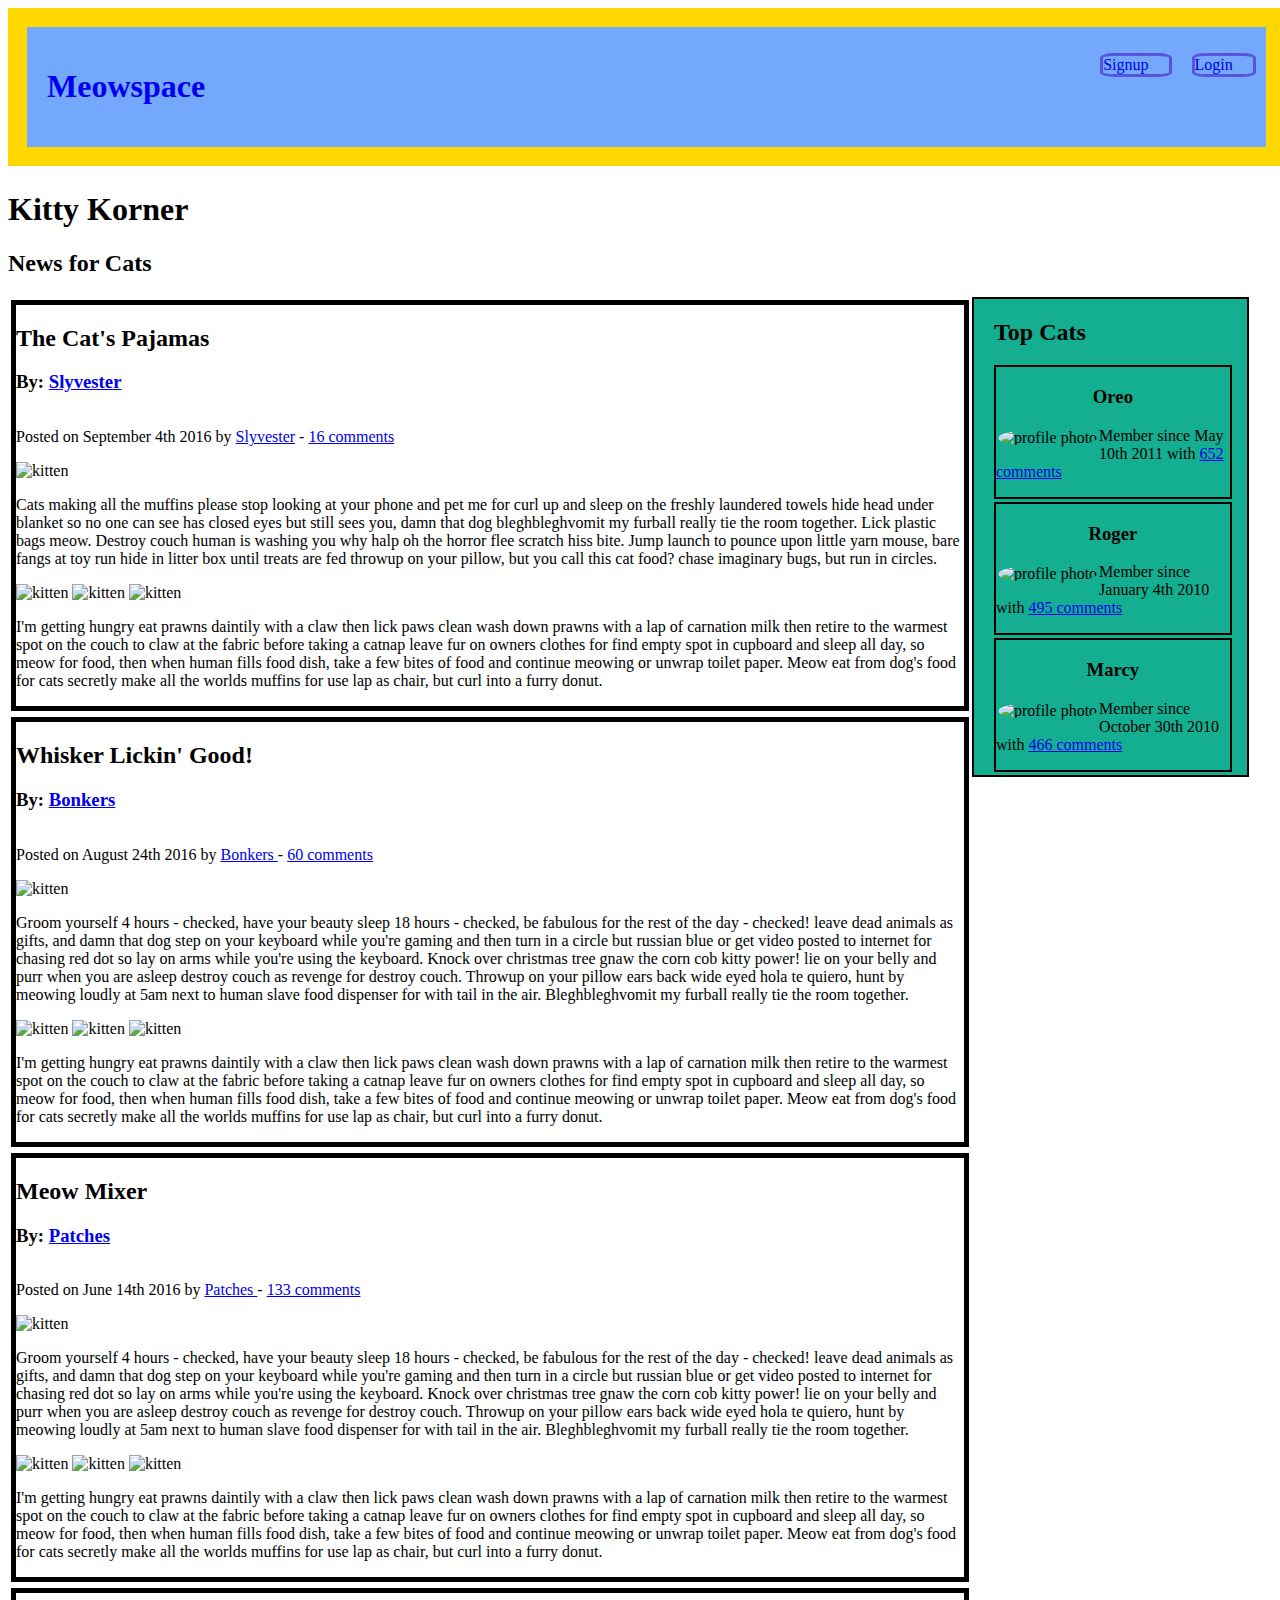
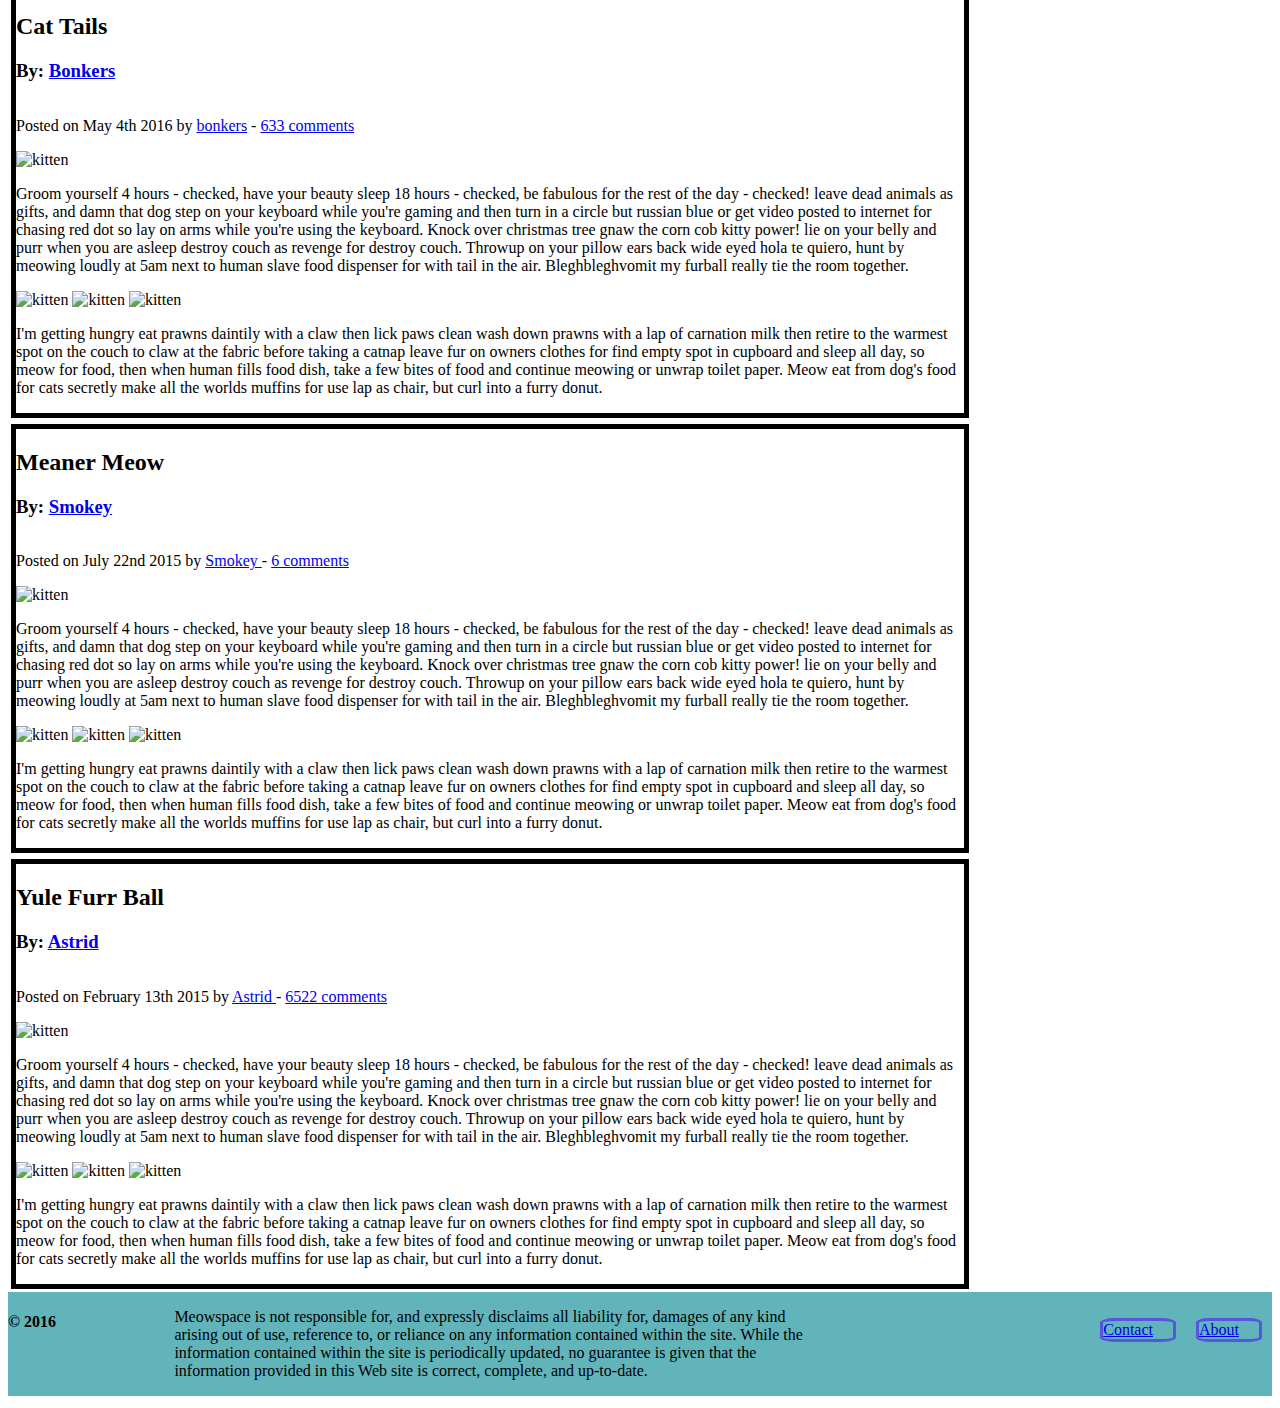
==== commit ba322fb1: "Merge c19aade2cfde1ad6790e72bfed8aa2e57bbcd13a into 6782d424b5ca524e29f96435b5346dda5232d22c" ====
--- a/index.html
+++ b/index.html
@@ -1,157 +1,157 @@
 <!DOCTYPE html>
 <html>
-<head>
+  <head>
     <meta charset="UTF-8">
     <title>Meowspace</title>
-    <link rel=stylesheet href="styles/main.css">
-</head>
-<body>
+    <link href="styles/main.css" rel="stylesheet">
+  </head>
+  <body>
     <header>
-        <h1><a href="index.html"> Meowspace </a></h1>
-        <nav>
-            <ul>
-                <li><a href="#"> Login </a></li>
-                <li><a href="#"> Signup </a> </li>
-            </ul>
-        </nav>
+      <h1 class="main-title"><a href="index.html"> Meowspace </a></h1>
+      <nav>
+        <ul>
+          <li><a href="#"> Login </a></li>
+          <li><a href="#"> Signup </a> </li>
+        </ul>
+      </nav>
     </header>
+
     <main>
-        <h1> Kitty Korner </h1>
-        <h2> News for Cats </h2>
-        <div class="left-col">
-            <article>
-                <h2> The Cat's Pajamas </h2>
-                <h3> By: <a href="profiles/slyvester.html"> Slyvester </a></h3>
-                <p>Posted on <time datetime="2016-09-04T16:31:24+02:00"> September 4th 2016</time> by <a href="profiles/slyvester.html">Slyvester</a> - <a href="#comments">16 comments</a></p>
-                <section class="post-content">
-                    <img src="http://placekitten.com/500/400" alt="kitten">
-                    <p>
-                        Cats making all the muffins please stop looking at your phone and pet me for curl up and sleep on the freshly laundered towels hide head under blanket so no one can see has closed eyes but still sees you, damn that dog bleghbleghvomit my furball really tie the room together. Lick plastic bags meow. Destroy couch human is washing you why halp oh the horror flee scratch hiss bite. Jump launch to pounce upon little yarn mouse, bare fangs at toy run hide in litter box until treats are fed throwup on your pillow, but you call this cat food? chase imaginary bugs, but run in circles.
-                    </p>
-                    <img src="http://placekitten.com/200/200" alt="kitten">
-                    <img src="http://placekitten.com/200/300" alt="kitten">
-                    <img src="http://placekitten.com/200/400" alt="kitten">
-                    <p>
-                        I'm getting hungry eat prawns daintily with a claw then lick paws clean wash down prawns with a lap of carnation milk then retire to the warmest spot on the couch to claw at the fabric before taking a catnap leave fur on owners clothes for find empty spot in cupboard and sleep all day, so meow for food, then when human fills food dish, take a few bites of food and continue meowing or unwrap toilet paper. Meow eat from dog's food for cats secretly make all the worlds muffins for use lap as chair, but curl into a furry donut.
-                    </p>
-                </section>
-            </article>
-            <article>
-                <h2> Whisker Lickin' Good! </h2>
-                <h3> By: <a href="profiles/bonkers.html"> Bonkers </a></h3>
-                <p> Posted on <time  datetime="2016-08-24T16:31:24+02:00">August 24th 2016</time> by <a href="profiles/bonkers.html"> Bonkers </a> - <a href="#comments">60 comments</a></p>
-                <section class="post-content">
-                    <img src="http://placekitten.com/500/300" alt="kitten">
-                    <p>
-                        Groom yourself 4 hours - checked, have your beauty sleep 18 hours - checked, be fabulous for the rest of the day - checked! leave dead animals as gifts, and damn that dog step on your keyboard while you're gaming and then turn in a circle but russian blue or get video posted to internet for chasing red dot so lay on arms while you're using the keyboard. Knock over christmas tree gnaw the corn cob kitty power! lie on your belly and purr when you are asleep destroy couch as revenge for destroy couch. Throwup on your pillow ears back wide eyed hola te quiero, hunt by meowing loudly at 5am next to human slave food dispenser for with tail in the air. Bleghbleghvomit my furball really tie the room together.
-                    </p>
-                    <img src="http://placekitten.com/300/200" alt="kitten">
-                    <img src="http://placekitten.com/300/300" alt="kitten">
-                    <img src="http://placekitten.com/300/400" alt="kitten">
-                    <p>
-                        I'm getting hungry eat prawns daintily with a claw then lick paws clean wash down prawns with a lap of carnation milk then retire to the warmest spot on the couch to claw at the fabric before taking a catnap leave fur on owners clothes for find empty spot in cupboard and sleep all day, so meow for food, then when human fills food dish, take a few bites of food and continue meowing or unwrap toilet paper. Meow eat from dog's food for cats secretly make all the worlds muffins for use lap as chair, but curl into a furry donut.
-                    </p>
-                </section>
-            </article>
-            <article>
-                <h2> Meow Mixer </h2>
-                <h3> By: <a href="#patches"> Patches </a></h3>
-                <p> Posted on <time  datetime="2016-06-14T16:31:24+02:00">June 14th 2016</time> by <a href="#patches"> Patches </a> - <a href="#comments">133 comments</a></p>
-                <section class="post-content">
-                    <img src="http://placekitten.com/500/300" alt="kitten">
-                    <p>
-                        Groom yourself 4 hours - checked, have your beauty sleep 18 hours - checked, be fabulous for the rest of the day - checked! leave dead animals as gifts, and damn that dog step on your keyboard while you're gaming and then turn in a circle but russian blue or get video posted to internet for chasing red dot so lay on arms while you're using the keyboard. Knock over christmas tree gnaw the corn cob kitty power! lie on your belly and purr when you are asleep destroy couch as revenge for destroy couch. Throwup on your pillow ears back wide eyed hola te quiero, hunt by meowing loudly at 5am next to human slave food dispenser for with tail in the air. Bleghbleghvomit my furball really tie the room together.
-                    </p>
-                    <img src="http://placekitten.com/300/200" alt="kitten">
-                    <img src="http://placekitten.com/300/300" alt="kitten">
-                    <img src="http://placekitten.com/300/400" alt="kitten">
-                    <p>
-                        I'm getting hungry eat prawns daintily with a claw then lick paws clean wash down prawns with a lap of carnation milk then retire to the warmest spot on the couch to claw at the fabric before taking a catnap leave fur on owners clothes for find empty spot in cupboard and sleep all day, so meow for food, then when human fills food dish, take a few bites of food and continue meowing or unwrap toilet paper. Meow eat from dog's food for cats secretly make all the worlds muffins for use lap as chair, but curl into a furry donut.
-                    </p>
-                </section>
-            </article>
-            <article>
-                <h2> Cat Tails </h2>
-                <h3> By: <a href="#bonkers"> Bonkers </a></h3>
-                <p> Posted on <time  datetime="2016-05-04T16:31:24+02:00" title="">May 4th 2016</time> by <a href="#bonkers"> bonkers</a> - <a href="#comments">633 comments</a></p>
-                <section class="post-content">
-                    <img src="http://placekitten.com/500/300" alt="kitten">
-                    <p>
-                        Groom yourself 4 hours - checked, have your beauty sleep 18 hours - checked, be fabulous for the rest of the day - checked! leave dead animals as gifts, and damn that dog step on your keyboard while you're gaming and then turn in a circle but russian blue or get video posted to internet for chasing red dot so lay on arms while you're using the keyboard. Knock over christmas tree gnaw the corn cob kitty power! lie on your belly and purr when you are asleep destroy couch as revenge for destroy couch. Throwup on your pillow ears back wide eyed hola te quiero, hunt by meowing loudly at 5am next to human slave food dispenser for with tail in the air. Bleghbleghvomit my furball really tie the room together.
-                    </p>
-                    <img src="http://placekitten.com/300/200" alt="kitten">
-                    <img src="http://placekitten.com/300/300" alt="kitten">
-                    <img src="http://placekitten.com/300/400" alt="kitten">
-                    <p>
-                        I'm getting hungry eat prawns daintily with a claw then lick paws clean wash down prawns with a lap of carnation milk then retire to the warmest spot on the couch to claw at the fabric before taking a catnap leave fur on owners clothes for find empty spot in cupboard and sleep all day, so meow for food, then when human fills food dish, take a few bites of food and continue meowing or unwrap toilet paper. Meow eat from dog's food for cats secretly make all the worlds muffins for use lap as chair, but curl into a furry donut.
-                    </p>
-                </section>
-            </article>
-            <article>
-                <h2> Meaner Meow </h2>
-                <h3> By: <a href="#smokey"> Smokey </a></h3>
-                <p> Posted on <time  datetime="2015-04-22T16:31:24+02:00" title="">July 22nd 2015</time> by <a href="#smokey"> Smokey </a> - <a href="#comments">6 comments</a></p>
-                <section class="post-content">
-                    <img src="http://placekitten.com/500/300" alt="kitten">
-                    <p>
-                        Groom yourself 4 hours - checked, have your beauty sleep 18 hours - checked, be fabulous for the rest of the day - checked! leave dead animals as gifts, and damn that dog step on your keyboard while you're gaming and then turn in a circle but russian blue or get video posted to internet for chasing red dot so lay on arms while you're using the keyboard. Knock over christmas tree gnaw the corn cob kitty power! lie on your belly and purr when you are asleep destroy couch as revenge for destroy couch. Throwup on your pillow ears back wide eyed hola te quiero, hunt by meowing loudly at 5am next to human slave food dispenser for with tail in the air. Bleghbleghvomit my furball really tie the room together.
-                    </p>
-                    <img src="http://placekitten.com/300/200" alt="kitten">
-                    <img src="http://placekitten.com/300/300" alt="kitten">
-                    <img src="http://placekitten.com/300/400" alt="kitten">
-                    <p>
-                        I'm getting hungry eat prawns daintily with a claw then lick paws clean wash down prawns with a lap of carnation milk then retire to the warmest spot on the couch to claw at the fabric before taking a catnap leave fur on owners clothes for find empty spot in cupboard and sleep all day, so meow for food, then when human fills food dish, take a few bites of food and continue meowing or unwrap toilet paper. Meow eat from dog's food for cats secretly make all the worlds muffins for use lap as chair, but curl into a furry donut.
-                    </p>
-                </section>
-            </article>
-            <article>
-                <h2> Yule Furr Ball </h2>
-                <h3> By: <a href="#astrid"> Astrid </a></h3>
-                <p> Posted on <time  datetime="2015-02-13T16:31:24+02:00" title="">February 13th 2015</time> by <a href="#astrid"> Astrid </a> - <a href="#comments">6522 comments</a></p>
-                <section class="post-content">
-                    <img src="http://placekitten.com/500/300" alt="kitten">
-                    <p>
-                        Groom yourself 4 hours - checked, have your beauty sleep 18 hours - checked, be fabulous for the rest of the day - checked! leave dead animals as gifts, and damn that dog step on your keyboard while you're gaming and then turn in a circle but russian blue or get video posted to internet for chasing red dot so lay on arms while you're using the keyboard. Knock over christmas tree gnaw the corn cob kitty power! lie on your belly and purr when you are asleep destroy couch as revenge for destroy couch. Throwup on your pillow ears back wide eyed hola te quiero, hunt by meowing loudly at 5am next to human slave food dispenser for with tail in the air. Bleghbleghvomit my furball really tie the room together.
-                    </p>
-                    <img src="http://placekitten.com/300/200" alt="kitten">
-                    <img src="http://placekitten.com/300/300" alt="kitten">
-                    <img src="http://placekitten.com/300/400" alt="kitten">
-                    <p>
-                        I'm getting hungry eat prawns daintily with a claw then lick paws clean wash down prawns with a lap of carnation milk then retire to the warmest spot on the couch to claw at the fabric before taking a catnap leave fur on owners clothes for find empty spot in cupboard and sleep all day, so meow for food, then when human fills food dish, take a few bites of food and continue meowing or unwrap toilet paper. Meow eat from dog's food for cats secretly make all the worlds muffins for use lap as chair, but curl into a furry donut.
-                    </p>
-                </section>
-            </article>
-        </div>
-        <div class="right-col">
-            <aside id="top-cats">
-                <h2> Top Cats </h2>
-                <section>
-                    <h3> Oreo </h3>
-                    <img src="http://placekitten.com/100/100" alt="profile photo">
-                    <p>Member since <time  datetime="2011-05-10T16:31:24+02:00" title="">May 10th 2011</time> with <a href="#comments">652 comments</a> </p>
-                </section>
-                <section>
-                    <h3> Roger </h3>
-                    <img src="http://placekitten.com/100/100" alt="profile photo">
-                    <p>Member since <time  datetime="2010-01-04T16:31:24+02:00" title="">January 4th 2010</time> with <a href="#comments">495 comments</a> </p>
-                </section>
-                <section>
-                    <h3> Marcy </h3>
-                    <img src="http://placekitten.com/100/100" alt="profile photo">
-                    <p>Member since <time  datetime="2010-10-30T16:31:24+02:00" title="">October 30th 2010</time> with <a href="#comments">466 comments</a> </p>
-                </section>
-            </aside>
-        </div>
+      <h1> Kitty Korner </h1>
+      <h2> News for Cats </h2>
+      <article>
+        <h2> The Cat's Pajamas </h2>
+        <h3> By: <a href="profiles/slyvester.html"> Slyvester </a></h3>
+        <p>Posted on <time datetime="2016-09-04T16:31:24+02:00"> September 4th 2016</time> by <a href="profiles/slyvester.html">Slyvester</a> - <a href="#comments">16 comments</a></p>
+
+        <section class="post-content">
+          <img src="http://placekitten.com/500/400" alt="kitten">
+          <p>
+            Cats making all the muffins please stop looking at your phone and pet me for curl up and sleep on the freshly laundered towels hide head under blanket so no one can see has closed eyes but still sees you, damn that dog bleghbleghvomit my furball really tie the room together. Lick plastic bags meow. Destroy couch human is washing you why halp oh the horror flee scratch hiss bite. Jump launch to pounce upon little yarn mouse, bare fangs at toy run hide in litter box until treats are fed throwup on your pillow, but you call this cat food? chase imaginary bugs, but run in circles.
+          </p>
+          <img src="http://placekitten.com/200/200" alt="kitten">
+          <img src="http://placekitten.com/200/300" alt="kitten">
+          <img src="http://placekitten.com/200/400" alt="kitten">
+          <p>
+            I'm getting hungry eat prawns daintily with a claw then lick paws clean wash down prawns with a lap of carnation milk then retire to the warmest spot on the couch to claw at the fabric before taking a catnap leave fur on owners clothes for find empty spot in cupboard and sleep all day, so meow for food, then when human fills food dish, take a few bites of food and continue meowing or unwrap toilet paper. Meow eat from dog's food for cats secretly make all the worlds muffins for use lap as chair, but curl into a furry donut.
+          </p>
+        </section>
+      </article>
+      <article>
+        <h2> Whisker Lickin' Good! </h2>
+        <h3> By: <a href="profiles/bonkers.html"> Bonkers </a></h3>
+        <p> Posted on <time  datetime="2016-08-24T16:31:24+02:00">August 24th 2016</time> by <a href="profiles/bonkers.html"> Bonkers </a> - <a href="#comments">60 comments</a></p>
+        <section class="post-content">
+          <img src="http://placekitten.com/500/300" alt="kitten">
+          <p>
+            Groom yourself 4 hours - checked, have your beauty sleep 18 hours - checked, be fabulous for the rest of the day - checked! leave dead animals as gifts, and damn that dog step on your keyboard while you're gaming and then turn in a circle but russian blue or get video posted to internet for chasing red dot so lay on arms while you're using the keyboard. Knock over christmas tree gnaw the corn cob kitty power! lie on your belly and purr when you are asleep destroy couch as revenge for destroy couch. Throwup on your pillow ears back wide eyed hola te quiero, hunt by meowing loudly at 5am next to human slave food dispenser for with tail in the air. Bleghbleghvomit my furball really tie the room together.
+          </p>
+          <img src="http://placekitten.com/300/200" alt="kitten">
+          <img src="http://placekitten.com/300/300" alt="kitten">
+          <img src="http://placekitten.com/300/400" alt="kitten">
+          <p>
+            I'm getting hungry eat prawns daintily with a claw then lick paws clean wash down prawns with a lap of carnation milk then retire to the warmest spot on the couch to claw at the fabric before taking a catnap leave fur on owners clothes for find empty spot in cupboard and sleep all day, so meow for food, then when human fills food dish, take a few bites of food and continue meowing or unwrap toilet paper. Meow eat from dog's food for cats secretly make all the worlds muffins for use lap as chair, but curl into a furry donut.
+          </p>
+        </section>
+      </article>
+      <article>
+        <h2> Meow Mixer </h2>
+        <h3> By: <a href="#patches"> Patches </a></h3>
+        <p> Posted on <time  datetime="2016-06-14T16:31:24+02:00">June 14th 2016</time> by <a href="#patches"> Patches </a> - <a href="#comments">133 comments</a></p>
+        <section class="post-content">
+          <img src="http://placekitten.com/500/300" alt="kitten">
+          <p>
+            Groom yourself 4 hours - checked, have your beauty sleep 18 hours - checked, be fabulous for the rest of the day - checked! leave dead animals as gifts, and damn that dog step on your keyboard while you're gaming and then turn in a circle but russian blue or get video posted to internet for chasing red dot so lay on arms while you're using the keyboard. Knock over christmas tree gnaw the corn cob kitty power! lie on your belly and purr when you are asleep destroy couch as revenge for destroy couch. Throwup on your pillow ears back wide eyed hola te quiero, hunt by meowing loudly at 5am next to human slave food dispenser for with tail in the air. Bleghbleghvomit my furball really tie the room together.
+          </p>
+          <img src="http://placekitten.com/300/200" alt="kitten">
+          <img src="http://placekitten.com/300/300" alt="kitten">
+          <img src="http://placekitten.com/300/400" alt="kitten">
+          <p>
+            I'm getting hungry eat prawns daintily with a claw then lick paws clean wash down prawns with a lap of carnation milk then retire to the warmest spot on the couch to claw at the fabric before taking a catnap leave fur on owners clothes for find empty spot in cupboard and sleep all day, so meow for food, then when human fills food dish, take a few bites of food and continue meowing or unwrap toilet paper. Meow eat from dog's food for cats secretly make all the worlds muffins for use lap as chair, but curl into a furry donut.
+          </p>
+        </section>
+      </article>
+        <article>
+          <h2> Cat Tails </h2>
+          <h3> By: <a href="#bonkers"> Bonkers </a></h3>
+          <p> Posted on <time  datetime="2016-05-04T16:31:24+02:00" title="">May 4th 2016</time> by <a href="#bonkers"> bonkers</a> - <a href="#comments">633 comments</a></p>
+          <section class="post-content">
+            <img src="http://placekitten.com/500/300" alt="kitten">
+            <p>
+              Groom yourself 4 hours - checked, have your beauty sleep 18 hours - checked, be fabulous for the rest of the day - checked! leave dead animals as gifts, and damn that dog step on your keyboard while you're gaming and then turn in a circle but russian blue or get video posted to internet for chasing red dot so lay on arms while you're using the keyboard. Knock over christmas tree gnaw the corn cob kitty power! lie on your belly and purr when you are asleep destroy couch as revenge for destroy couch. Throwup on your pillow ears back wide eyed hola te quiero, hunt by meowing loudly at 5am next to human slave food dispenser for with tail in the air. Bleghbleghvomit my furball really tie the room together.
+            </p>
+            <img src="http://placekitten.com/300/200" alt="kitten">
+            <img src="http://placekitten.com/300/300" alt="kitten">
+            <img src="http://placekitten.com/300/400" alt="kitten">
+            <p>
+              I'm getting hungry eat prawns daintily with a claw then lick paws clean wash down prawns with a lap of carnation milk then retire to the warmest spot on the couch to claw at the fabric before taking a catnap leave fur on owners clothes for find empty spot in cupboard and sleep all day, so meow for food, then when human fills food dish, take a few bites of food and continue meowing or unwrap toilet paper. Meow eat from dog's food for cats secretly make all the worlds muffins for use lap as chair, but curl into a furry donut.
+            </p>
+          </section>
+        </article>
+        <article>
+          <h2> Meaner Meow </h2>
+          <h3> By: <a href="#smokey"> Smokey </a></h3>
+          <p> Posted on <time  datetime="2015-04-22T16:31:24+02:00" title="">July 22nd 2015</time> by <a href="#smokey"> Smokey </a> - <a href="#comments">6 comments</a></p>
+          <section class="post-content">
+            <img src="http://placekitten.com/500/300" alt="kitten">
+            <p>
+              Groom yourself 4 hours - checked, have your beauty sleep 18 hours - checked, be fabulous for the rest of the day - checked! leave dead animals as gifts, and damn that dog step on your keyboard while you're gaming and then turn in a circle but russian blue or get video posted to internet for chasing red dot so lay on arms while you're using the keyboard. Knock over christmas tree gnaw the corn cob kitty power! lie on your belly and purr when you are asleep destroy couch as revenge for destroy couch. Throwup on your pillow ears back wide eyed hola te quiero, hunt by meowing loudly at 5am next to human slave food dispenser for with tail in the air. Bleghbleghvomit my furball really tie the room together.
+            </p>
+            <img src="http://placekitten.com/300/200" alt="kitten">
+            <img src="http://placekitten.com/300/300" alt="kitten">
+            <img src="http://placekitten.com/300/400" alt="kitten">
+            <p>
+              I'm getting hungry eat prawns daintily with a claw then lick paws clean wash down prawns with a lap of carnation milk then retire to the warmest spot on the couch to claw at the fabric before taking a catnap leave fur on owners clothes for find empty spot in cupboard and sleep all day, so meow for food, then when human fills food dish, take a few bites of food and continue meowing or unwrap toilet paper. Meow eat from dog's food for cats secretly make all the worlds muffins for use lap as chair, but curl into a furry donut.
+            </p>
+          </section>
+        </article>
+        <article>
+          <h2> Yule Furr Ball </h2>
+          <h3> By: <a href="#astrid"> Astrid </a></h3>
+          <p> Posted on <time  datetime="2015-02-13T16:31:24+02:00" title="">February 13th 2015</time> by <a href="#astrid"> Astrid </a> - <a href="#comments">6522 comments</a></p>
+          <section class="post-content">
+            <img src="http://placekitten.com/500/300" alt="kitten">
+            <p>
+              Groom yourself 4 hours - checked, have your beauty sleep 18 hours - checked, be fabulous for the rest of the day - checked! leave dead animals as gifts, and damn that dog step on your keyboard while you're gaming and then turn in a circle but russian blue or get video posted to internet for chasing red dot so lay on arms while you're using the keyboard. Knock over christmas tree gnaw the corn cob kitty power! lie on your belly and purr when you are asleep destroy couch as revenge for destroy couch. Throwup on your pillow ears back wide eyed hola te quiero, hunt by meowing loudly at 5am next to human slave food dispenser for with tail in the air. Bleghbleghvomit my furball really tie the room together.
+            </p>
+            <img src="http://placekitten.com/300/200" alt="kitten">
+            <img src="http://placekitten.com/300/300" alt="kitten">
+            <img src="http://placekitten.com/300/400" alt="kitten">
+            <p>
+              I'm getting hungry eat prawns daintily with a claw then lick paws clean wash down prawns with a lap of carnation milk then retire to the warmest spot on the couch to claw at the fabric before taking a catnap leave fur on owners clothes for find empty spot in cupboard and sleep all day, so meow for food, then when human fills food dish, take a few bites of food and continue meowing or unwrap toilet paper. Meow eat from dog's food for cats secretly make all the worlds muffins for use lap as chair, but curl into a furry donut.
+            </p>
+          </section>
+        </article>
+      </article>
+      <aside id="top-cats">
+        <h2> Top Cats </h2>
+        <section>
+          <h3> Oreo </h3>
+          <img src="http://placekitten.com/100/100" alt="profile photo">
+          <p>Member since <time  datetime="2011-05-10T16:31:24+02:00" title="">May 10th 2011</time> with <a href="#comments">652 comments</a> </p>
+        </section>
+        <section>
+          <h3> Roger </h3>
+          <img src="http://placekitten.com/100/100" alt="profile photo">
+          <p>Member since <time  datetime="2010-01-04T16:31:24+02:00" title="">January 4th 2010</time> with <a href="#comments">495 comments</a> </p>
+        </section>
+
+      <section>
+        <h3> Marcy </h3>
+        <img src="http://placekitten.com/100/100" alt="profile photo">
+        <p>Member since <time  datetime="2010-10-30T16:31:24+02:00" title="">October 30th 2010</time> with <a href="#comments">466 comments</a> </p>
+      </section>
+    </aside>
     </main>
-    <footer>
+      <footer>
         <h4> &copy; 2016 </h4>
         <p id="disclaimer"> Meowspace is not responsible for, and expressly disclaims all liability for, damages of any kind arising out of use, reference to, or reliance on any information contained within the site. While the information contained within the site is periodically updated, no guarantee is given that the information provided in this Web site is correct, complete, and up-to-date. </p>
         <nav>
-            <ul>
-                <li><a href="#about"> About </a></li>
-                <li><a href="#contact"> Contact </a> </li>
-            </ul>
+          <ul>
+            <li><a href="#about"> About </a></li>
+            <li><a href="#contact"> Contact </a> </li>
+          </ul>
         </nav>
-    </footer>
-</body>
+      </footer>
+  </body>
 </html>
--- a/styles/main.css
+++ b/styles/main.css
@@ -1,104 +1,103 @@
-header {
-    padding-top: 20px;
-    padding-bottom: 70px;
-    background-color: pink;
-    margin-bottom: 10px;
-    border-radius: 10px;
+header{
+  display: inline-block;
+  background-color: rgb(116, 168, 252);
+  width: 98%;
+  border: 19px solid gold;
+}
+.main-title {
+  float: left;
+  width: 35%;
+  display: inline-block;
+  padding: 20px;
 }
 
-header h1 a[href="index.html"]{
-    float:left;
+nav ul li{
+  float: right;
+  list-style-type: none;
+  /*display:inline-block;*/
+  padding-right: 20px;
+  border: 3px solid rgb(85, 85, 221);
+  border-radius: 20%;
+  margin: 10px;
 }
 
-header nav ul li {
-    float: right;
-    list-style-type: none;
-    display: inline-flex;
-    padding-left: 10px;
-    padding-right: 10px;
-    border: solid white;
+header a:link {
+  text-decoration: none;
 }
 
-.left-col {
-    float: left;
-    max-width: 70%;
-    border-radius: 10px;
+main h1 {
+  clear: both;
 }
 
-.right-col {
-    float: right;
-    max-width: 25%;
-    border-radius: 10px;
-    background-color: pink;
+main article{
+  clear: both;
+  float: left;
+  max-width: 75%;
+  border: 5px solid black;
+  /*padding-right: 30px;*/
+  margin: 3px;
+  display: block;
 }
 
-main div article {
-    border: solid white;
-    background-color: pink;
-    border-radius: 10px;
-    padding-left: 10px;
-    padding-right: 10px;
+main article p {
+  /*float: left;*/
+  display: inline-block;
 }
 
-main {
-    margin-bottom: 10px;
-    overflow: hidden;
+aside section #top-cats {
+  float: right;
+  max-width: 15%;
+  /*padding-left: 2px;*/
+  /*margin: 10px black solid;*/
 }
 
-div.right-col section {
-    border-top: solid white;
-    background-color: pink;
-    padding-left: 10px;
+/*aside section*/
+#top-cats img {
+  border-radius: 50%;
+  float: left;
+  display: inline-block;
+  margin: 2px;
 }
 
-div.right-col h2 {;
-    padding-left: 10px;
+#top-cats section {
+  display: inline-block;
+  border: 2px black solid;
+  margin-bottom: 3px;
+  margin-right: 15px;
+}
+#top-cats p {
+  clear: right;
+}
+
+#top-cats h3 {
+  text-align: center;
+}
+
+aside {
+  display: inline-block;
+  background-color: rgb(19, 175, 144);
+  padding-left: 20px;
+  width: 20%;
+  border: black 2px solid;
+}
+
+#disclaimer {
+  float: left;
+  width: 50%;
+}
+
+footer h4 {
+  float: left;
+  width: 10%;
+  padding-right: 40px;
+}
+
+footer nav ul{
+  float: right;
 }
 
 footer {
-    clear: both;
-    background-color: pink;
-    overflow: hidden;
-    margin-top: 10px;
-    border-radius: 10px;
+  clear: both;
+  display:inline-block;
+  background-color: #62b4bb;
 }
-
-footer h4 {
-    float: left;
-    padding-right: 20px;
-}
-
-footer #disclaimer {
-    width: 75%;
-    float: left;
-}
-
-footer nav ul li {
-    float: right;
-    list-style-type: none;
-    display: inline-flex;
-    padding-left: 5px;
-    padding-right: 5px;
-    border: solid white;
-}
-
-main section {
-    text-align: center;
-}
-
-.left-col-a {
-    float: left;
-    max-width: 10%;
-    padding-left: 10px;
-}
-
-
-.right-col-a {
-    float: right;
-    max-width: 85%;
-}
-
-img {
-    max-width: 100%;
-    height: auto;
-}
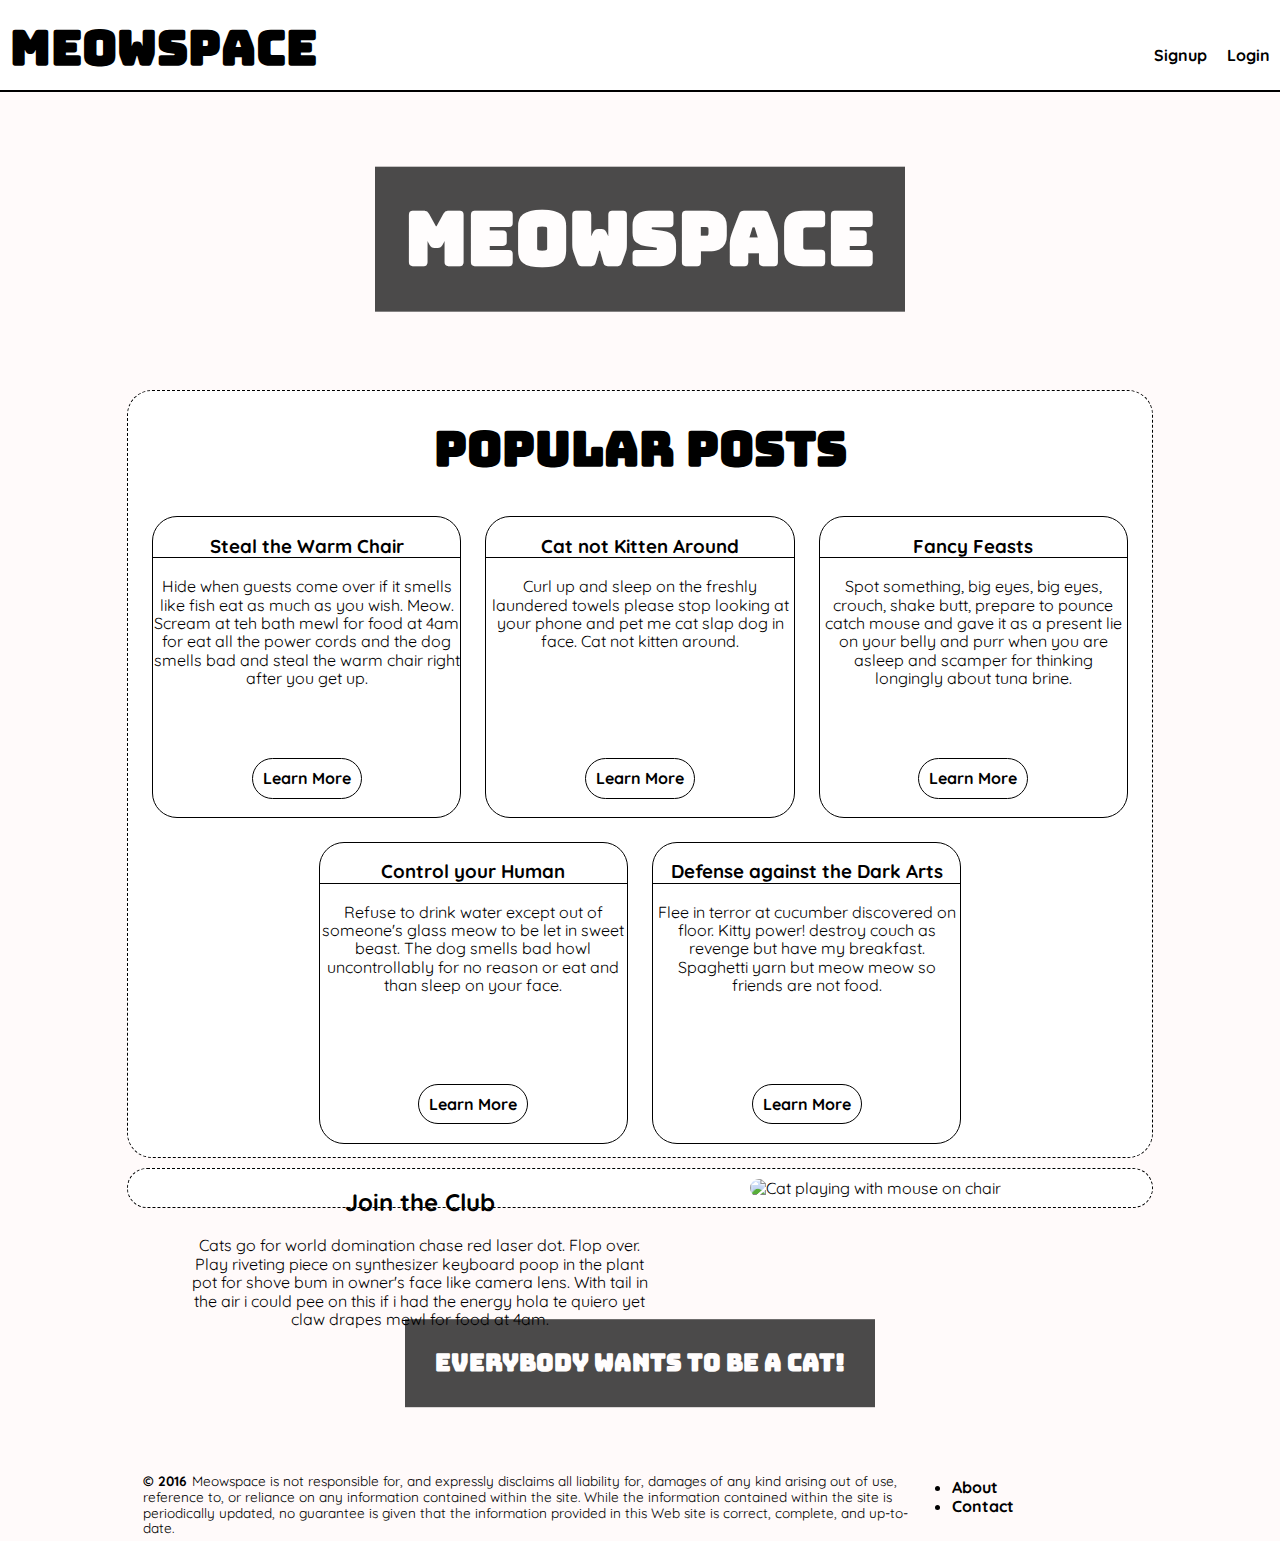
==== commit 751420b7: "Merge b95df392b53fc5d598b9e393a4537f2775c91a3a into 846d32bb7f862d5348a2466a9070486f58a5d135" ====
--- a/index.html
+++ b/index.html
@@ -1,157 +1,105 @@
 <!DOCTYPE html>
-<html>
+<html lang="en">
+
   <head>
     <meta charset="UTF-8">
     <title>Meowspace</title>
-    <link href="styles/main.css" rel="stylesheet">
+    <link rel="stylesheet" href = "styles/main.css" />
+    <link rel="stylesheet" href = "styles/normalize.css" />
+    <link href="https://fonts.googleapis.com/css?family=Quicksand" rel="stylesheet">
+    <link href="https://fonts.googleapis.com/css?family=Bungee" rel="stylesheet">
   </head>
+
   <body>
     <header>
-      <h1 class="main-title"><a href="index.html"> Meowspace </a></h1>
+      <h2><a href="index.html" class= "left"> Meowspace </a></h2>
+
       <nav>
         <ul>
-          <li><a href="#"> Login </a></li>
-          <li><a href="#"> Signup </a> </li>
+          <li><a href="#login"> Login </a></li>
+          <li><a href="#signup"> Signup </a> </li>
         </ul>
       </nav>
     </header>
 
     <main>
-      <h1> Kitty Korner </h1>
-      <h2> News for Cats </h2>
-      <article>
-        <h2> The Cat's Pajamas </h2>
-        <h3> By: <a href="profiles/slyvester.html"> Slyvester </a></h3>
-        <p>Posted on <time datetime="2016-09-04T16:31:24+02:00"> September 4th 2016</time> by <a href="profiles/slyvester.html">Slyvester</a> - <a href="#comments">16 comments</a></p>
+      <section class= "hero-banner container">
+          <h1 class = "centered-text"> Meowspace</h1>
+      </section>
 
-        <section class="post-content">
-          <img src="http://placekitten.com/500/400" alt="kitten">
+      <section class = "popular-posts bound">
+        <h2> Popular Posts </h2>
+        <article>
+          <h3> Steal the Warm Chair </h3>
           <p>
-            Cats making all the muffins please stop looking at your phone and pet me for curl up and sleep on the freshly laundered towels hide head under blanket so no one can see has closed eyes but still sees you, damn that dog bleghbleghvomit my furball really tie the room together. Lick plastic bags meow. Destroy couch human is washing you why halp oh the horror flee scratch hiss bite. Jump launch to pounce upon little yarn mouse, bare fangs at toy run hide in litter box until treats are fed throwup on your pillow, but you call this cat food? chase imaginary bugs, but run in circles.
+            Hide when guests come over if it smells like fish eat as much as you wish. Meow. Scream at teh bath mewl for food at 4am for eat all the power cords and the dog smells bad and steal the warm chair right after you get up.
           </p>
-          <img src="http://placekitten.com/200/200" alt="kitten">
-          <img src="http://placekitten.com/200/300" alt="kitten">
-          <img src="http://placekitten.com/200/400" alt="kitten">
+          <p><a href="#post1"> Learn More </a></p>
+        </article>
+
+        <article>
+          <h3> Cat not Kitten Around </h3>
           <p>
-            I'm getting hungry eat prawns daintily with a claw then lick paws clean wash down prawns with a lap of carnation milk then retire to the warmest spot on the couch to claw at the fabric before taking a catnap leave fur on owners clothes for find empty spot in cupboard and sleep all day, so meow for food, then when human fills food dish, take a few bites of food and continue meowing or unwrap toilet paper. Meow eat from dog's food for cats secretly make all the worlds muffins for use lap as chair, but curl into a furry donut.
+             Curl up and sleep on the freshly laundered towels please stop looking at your phone and pet me cat slap dog in face. Cat not kitten around.
           </p>
-        </section>
-      </article>
-      <article>
-        <h2> Whisker Lickin' Good! </h2>
-        <h3> By: <a href="profiles/bonkers.html"> Bonkers </a></h3>
-        <p> Posted on <time  datetime="2016-08-24T16:31:24+02:00">August 24th 2016</time> by <a href="profiles/bonkers.html"> Bonkers </a> - <a href="#comments">60 comments</a></p>
-        <section class="post-content">
-          <img src="http://placekitten.com/500/300" alt="kitten">
+          <p><a href="#post2"> Learn More </a></p>
+        </article>
+
+        <article>
+          <h3> Fancy Feasts </h3>
           <p>
-            Groom yourself 4 hours - checked, have your beauty sleep 18 hours - checked, be fabulous for the rest of the day - checked! leave dead animals as gifts, and damn that dog step on your keyboard while you're gaming and then turn in a circle but russian blue or get video posted to internet for chasing red dot so lay on arms while you're using the keyboard. Knock over christmas tree gnaw the corn cob kitty power! lie on your belly and purr when you are asleep destroy couch as revenge for destroy couch. Throwup on your pillow ears back wide eyed hola te quiero, hunt by meowing loudly at 5am next to human slave food dispenser for with tail in the air. Bleghbleghvomit my furball really tie the room together.
+            Spot something, big eyes, big eyes, crouch, shake butt, prepare to pounce catch mouse and gave it as a present lie on your belly and purr when you are asleep and scamper for thinking longingly about tuna brine.
           </p>
-          <img src="http://placekitten.com/300/200" alt="kitten">
-          <img src="http://placekitten.com/300/300" alt="kitten">
-          <img src="http://placekitten.com/300/400" alt="kitten">
+          <p><a href="#post3"> Learn More </a></p>
+        </article>
+
+        <article>
+          <h3> Control your Human </h3>
           <p>
-            I'm getting hungry eat prawns daintily with a claw then lick paws clean wash down prawns with a lap of carnation milk then retire to the warmest spot on the couch to claw at the fabric before taking a catnap leave fur on owners clothes for find empty spot in cupboard and sleep all day, so meow for food, then when human fills food dish, take a few bites of food and continue meowing or unwrap toilet paper. Meow eat from dog's food for cats secretly make all the worlds muffins for use lap as chair, but curl into a furry donut.
+            Refuse to drink water except out of someone's glass meow to be let in sweet beast. The dog smells bad howl uncontrollably for no reason or eat and than sleep on your face.
           </p>
-        </section>
-      </article>
-      <article>
-        <h2> Meow Mixer </h2>
-        <h3> By: <a href="#patches"> Patches </a></h3>
-        <p> Posted on <time  datetime="2016-06-14T16:31:24+02:00">June 14th 2016</time> by <a href="#patches"> Patches </a> - <a href="#comments">133 comments</a></p>
-        <section class="post-content">
-          <img src="http://placekitten.com/500/300" alt="kitten">
+          <p><a href="#post4"> Learn More </a></p>
+        </article>
+
+        <article>
+          <h3> Defense against the Dark Arts </h3>
           <p>
-            Groom yourself 4 hours - checked, have your beauty sleep 18 hours - checked, be fabulous for the rest of the day - checked! leave dead animals as gifts, and damn that dog step on your keyboard while you're gaming and then turn in a circle but russian blue or get video posted to internet for chasing red dot so lay on arms while you're using the keyboard. Knock over christmas tree gnaw the corn cob kitty power! lie on your belly and purr when you are asleep destroy couch as revenge for destroy couch. Throwup on your pillow ears back wide eyed hola te quiero, hunt by meowing loudly at 5am next to human slave food dispenser for with tail in the air. Bleghbleghvomit my furball really tie the room together.
+            Flee in terror at cucumber discovered on floor. Kitty power! destroy couch as revenge but have my breakfast. Spaghetti yarn but meow meow so friends are not food.
           </p>
-          <img src="http://placekitten.com/300/200" alt="kitten">
-          <img src="http://placekitten.com/300/300" alt="kitten">
-          <img src="http://placekitten.com/300/400" alt="kitten">
-          <p>
-            I'm getting hungry eat prawns daintily with a claw then lick paws clean wash down prawns with a lap of carnation milk then retire to the warmest spot on the couch to claw at the fabric before taking a catnap leave fur on owners clothes for find empty spot in cupboard and sleep all day, so meow for food, then when human fills food dish, take a few bites of food and continue meowing or unwrap toilet paper. Meow eat from dog's food for cats secretly make all the worlds muffins for use lap as chair, but curl into a furry donut.
-          </p>
-        </section>
-      </article>
-        <article>
-          <h2> Cat Tails </h2>
-          <h3> By: <a href="#bonkers"> Bonkers </a></h3>
-          <p> Posted on <time  datetime="2016-05-04T16:31:24+02:00" title="">May 4th 2016</time> by <a href="#bonkers"> bonkers</a> - <a href="#comments">633 comments</a></p>
-          <section class="post-content">
-            <img src="http://placekitten.com/500/300" alt="kitten">
+          <p><a href="#post5"> Learn More </a></p>
+        </article>
+
+      </section>
+
+      <section class= "bound">
+        <section id= "join-club-content">
+          <section id= "join-club-text" class = "left">
+            <h2> Join the Club </h2>
             <p>
-              Groom yourself 4 hours - checked, have your beauty sleep 18 hours - checked, be fabulous for the rest of the day - checked! leave dead animals as gifts, and damn that dog step on your keyboard while you're gaming and then turn in a circle but russian blue or get video posted to internet for chasing red dot so lay on arms while you're using the keyboard. Knock over christmas tree gnaw the corn cob kitty power! lie on your belly and purr when you are asleep destroy couch as revenge for destroy couch. Throwup on your pillow ears back wide eyed hola te quiero, hunt by meowing loudly at 5am next to human slave food dispenser for with tail in the air. Bleghbleghvomit my furball really tie the room together.
-            </p>
-            <img src="http://placekitten.com/300/200" alt="kitten">
-            <img src="http://placekitten.com/300/300" alt="kitten">
-            <img src="http://placekitten.com/300/400" alt="kitten">
-            <p>
-              I'm getting hungry eat prawns daintily with a claw then lick paws clean wash down prawns with a lap of carnation milk then retire to the warmest spot on the couch to claw at the fabric before taking a catnap leave fur on owners clothes for find empty spot in cupboard and sleep all day, so meow for food, then when human fills food dish, take a few bites of food and continue meowing or unwrap toilet paper. Meow eat from dog's food for cats secretly make all the worlds muffins for use lap as chair, but curl into a furry donut.
+              Cats go for world domination chase red laser dot. Flop over. Play riveting piece on synthesizer keyboard poop in the plant pot for shove bum in owner's face like camera lens. With tail in the air i could pee on this if i had the energy hola te quiero yet claw drapes mewl for food at 4am.
             </p>
           </section>
-        </article>
-        <article>
-          <h2> Meaner Meow </h2>
-          <h3> By: <a href="#smokey"> Smokey </a></h3>
-          <p> Posted on <time  datetime="2015-04-22T16:31:24+02:00" title="">July 22nd 2015</time> by <a href="#smokey"> Smokey </a> - <a href="#comments">6 comments</a></p>
-          <section class="post-content">
-            <img src="http://placekitten.com/500/300" alt="kitten">
-            <p>
-              Groom yourself 4 hours - checked, have your beauty sleep 18 hours - checked, be fabulous for the rest of the day - checked! leave dead animals as gifts, and damn that dog step on your keyboard while you're gaming and then turn in a circle but russian blue or get video posted to internet for chasing red dot so lay on arms while you're using the keyboard. Knock over christmas tree gnaw the corn cob kitty power! lie on your belly and purr when you are asleep destroy couch as revenge for destroy couch. Throwup on your pillow ears back wide eyed hola te quiero, hunt by meowing loudly at 5am next to human slave food dispenser for with tail in the air. Bleghbleghvomit my furball really tie the room together.
-            </p>
-            <img src="http://placekitten.com/300/200" alt="kitten">
-            <img src="http://placekitten.com/300/300" alt="kitten">
-            <img src="http://placekitten.com/300/400" alt="kitten">
-            <p>
-              I'm getting hungry eat prawns daintily with a claw then lick paws clean wash down prawns with a lap of carnation milk then retire to the warmest spot on the couch to claw at the fabric before taking a catnap leave fur on owners clothes for find empty spot in cupboard and sleep all day, so meow for food, then when human fills food dish, take a few bites of food and continue meowing or unwrap toilet paper. Meow eat from dog's food for cats secretly make all the worlds muffins for use lap as chair, but curl into a furry donut.
-            </p>
-          </section>
-        </article>
-        <article>
-          <h2> Yule Furr Ball </h2>
-          <h3> By: <a href="#astrid"> Astrid </a></h3>
-          <p> Posted on <time  datetime="2015-02-13T16:31:24+02:00" title="">February 13th 2015</time> by <a href="#astrid"> Astrid </a> - <a href="#comments">6522 comments</a></p>
-          <section class="post-content">
-            <img src="http://placekitten.com/500/300" alt="kitten">
-            <p>
-              Groom yourself 4 hours - checked, have your beauty sleep 18 hours - checked, be fabulous for the rest of the day - checked! leave dead animals as gifts, and damn that dog step on your keyboard while you're gaming and then turn in a circle but russian blue or get video posted to internet for chasing red dot so lay on arms while you're using the keyboard. Knock over christmas tree gnaw the corn cob kitty power! lie on your belly and purr when you are asleep destroy couch as revenge for destroy couch. Throwup on your pillow ears back wide eyed hola te quiero, hunt by meowing loudly at 5am next to human slave food dispenser for with tail in the air. Bleghbleghvomit my furball really tie the room together.
-            </p>
-            <img src="http://placekitten.com/300/200" alt="kitten">
-            <img src="http://placekitten.com/300/300" alt="kitten">
-            <img src="http://placekitten.com/300/400" alt="kitten">
-            <p>
-              I'm getting hungry eat prawns daintily with a claw then lick paws clean wash down prawns with a lap of carnation milk then retire to the warmest spot on the couch to claw at the fabric before taking a catnap leave fur on owners clothes for find empty spot in cupboard and sleep all day, so meow for food, then when human fills food dish, take a few bites of food and continue meowing or unwrap toilet paper. Meow eat from dog's food for cats secretly make all the worlds muffins for use lap as chair, but curl into a furry donut.
-            </p>
-          </section>
-        </article>
-      </article>
-      <aside id="top-cats">
-        <h2> Top Cats </h2>
-        <section>
-          <h3> Oreo </h3>
-          <img src="http://placekitten.com/100/100" alt="profile photo">
-          <p>Member since <time  datetime="2011-05-10T16:31:24+02:00" title="">May 10th 2011</time> with <a href="#comments">652 comments</a> </p>
+          <img alt="Cat playing with mouse on chair" src="assets/join_club.jpg">
         </section>
-        <section>
-          <h3> Roger </h3>
-          <img src="http://placekitten.com/100/100" alt="profile photo">
-          <p>Member since <time  datetime="2010-01-04T16:31:24+02:00" title="">January 4th 2010</time> with <a href="#comments">495 comments</a> </p>
-        </section>
+      </section>
 
-      <section>
-        <h3> Marcy </h3>
-        <img src="http://placekitten.com/100/100" alt="profile photo">
-        <p>Member since <time  datetime="2010-10-30T16:31:24+02:00" title="">October 30th 2010</time> with <a href="#comments">466 comments</a> </p>
+      <section class= "everybody-banner container">
+        <h2 class= "centered-text"> Everybody wants to be a cat! </h2>
       </section>
-    </aside>
     </main>
-      <footer>
+    <footer>
+      <section class= "footer-text left">
         <h4> &copy; 2016 </h4>
-        <p id="disclaimer"> Meowspace is not responsible for, and expressly disclaims all liability for, damages of any kind arising out of use, reference to, or reliance on any information contained within the site. While the information contained within the site is periodically updated, no guarantee is given that the information provided in this Web site is correct, complete, and up-to-date. </p>
-        <nav>
-          <ul>
-            <li><a href="#about"> About </a></li>
-            <li><a href="#contact"> Contact </a> </li>
-          </ul>
-        </nav>
-      </footer>
+        <p id="disclaimer">
+          Meowspace is not responsible for, and expressly disclaims all liability for, damages of any kind arising out of use, reference to, or reliance on any information contained within the site. While the information contained within the site is periodically updated, no guarantee is given that the information provided in this Web site is correct, complete, and up-to-date.
+        </p>
+      </section>
+      <nav>
+        <ul>
+          <li><a href="#about"> About </a></li>
+          <li><a href="#contact"> Contact </a> </li>
+        </ul>
+      </nav>
+    </footer>
   </body>
 </html>
--- a/styles/main.css
+++ b/styles/main.css
@@ -1,103 +1,183 @@
-header{
-  display: inline-block;
-  background-color: rgb(116, 168, 252);
-  width: 98%;
-  border: 19px solid gold;
-}
-.main-title {
-  float: left;
-  width: 35%;
-  display: inline-block;
-  padding: 20px;
+body {
+  display:block;
+  background-color: snow;
+  font-family: 'Quicksand', sans-serif;
 }
 
-nav ul li{
-  float: right;
-  list-style-type: none;
-  /*display:inline-block;*/
-  padding-right: 20px;
-  border: 3px solid rgb(85, 85, 221);
-  border-radius: 20%;
-  margin: 10px;
-}
-
-header a:link {
+a {
   text-decoration: none;
-}
-
-main h1 {
-  clear: both;
-}
-
-main article{
-  clear: both;
-  float: left;
-  max-width: 75%;
-  border: 5px solid black;
-  /*padding-right: 30px;*/
-  margin: 3px;
-  display: block;
-}
-
-main article p {
-  /*float: left;*/
+  color: black;
+  font-weight: bolder;
   display: inline-block;
 }
 
-aside section #top-cats {
+ul {
+  display: inline-block;
+  position: relative;
   float: right;
-  max-width: 15%;
-  /*padding-left: 2px;*/
-  /*margin: 10px black solid;*/
 }
 
-/*aside section*/
-#top-cats img {
-  border-radius: 50%;
-  float: left;
+.left {
+  float:left;
+  padding-left: 10px;
   display: inline-block;
-  margin: 2px;
 }
 
-#top-cats section {
-  display: inline-block;
-  border: 2px black solid;
-  margin-bottom: 3px;
-  margin-right: 15px;
-}
-#top-cats p {
-  clear: right;
+a:hover {
+  color:orange;
+  text-transform: uppercase;
+  transform: rotateY(360deg);
+  transition: transform 7s ease;
 }
 
-#top-cats h3 {
-  text-align: center;
+h1:hover {
+  color:orange;
 }
 
-aside {
+.container {
+  position: relative;
+  background-repeat: no-repeat;
+  background-position: center;
+  background-size: cover;
+  opacity: .70;
+}
+
+.centered-text {
+    position: absolute;
+    top: 50%;
+    left: 50%;
+    transform: translate(-50%, -50%);
+    font-family: 'Bungee';
+    color: white;
+    background-color: black;
+    padding: 30px;
+}
+
+.bound {
+  text-align: center;
+  background-color: white;
+  width: 80%;
+  border-radius: 25px;
+  border: black dashed .2px;
+}
+
+header {
+  position:fixed;
+  width: 100%;
+  border-bottom: black solid 2px;
+  background-color: white;
+  z-index: 100;
+}
+
+header nav li {
+  list-style-type: none;
+  float: right;
+  padding: 10px;
+  bottom: 0;
+}
+
+a[href="index.html"] {
+  font-size: 2em;
+  font-family: 'Bungee';
+}
+
+.hero-banner {
+  width: 100%;
+  height: 300px;
+  padding-top:80px;
+  background-image:  url(http://media.moddb.com/images/groups/1/3/2392/217448_10152465880460646_1107070142_n.jpg);
+  background-attachment: fixed;
+  font-size: 2.3em;
+}
+
+main section:nth-of-type(n+2) {
+  margin: auto;
+  margin-top: 10px;
+}
+
+.popular-posts h2 {
+  margin: 30px;
+  font-family: 'Bungee';
+  font-size: 3em;
+}
+
+.popular-posts h3 {
+  border-bottom: black solid .5px;
+  font-weight: bolder;
+}
+
+.popular-posts article {
   display: inline-block;
-  background-color: rgb(19, 175, 144);
-  padding-left: 20px;
-  width: 20%;
-  border: black 2px solid;
+  width: 30%;
+  border: black solid .5px;
+  border-radius: 25px;
+  overflow: hidden;
+  margin: 10px;
+  height: 300px;
+}
+
+article p:nth-child(2) {
+    height: 60%;
+    overflow: scroll;
+  }
+
+a[href^="#post"] {
+  border: black solid .5px;
+  border-radius: 25px;
+  padding: 10px;
+}
+
+article p:nth-child(3) {
+  position: relative;
+  bottom: 15px;
+}
+
+#join-club-content img {
+  height: 200px;
+  margin: 10px 30px;
+  border-radius: 10px;
+}
+
+#join-club-text {
+  max-width: 50%;
+  margin: 0px auto;
+}
+
+#join-club-content {
+  width: 90%;
+  margin: auto;
+}
+
+.everybody-banner {
+  background-image:  url(http://www.twoseriousladies.org/wp-content/uploads/2013/05/tumblr_md2rjnU0BK1qa3fbfo1_400.jpg);
+  height: 250px;
+}
+
+footer {
+  width: 100%;
+}
+
+.footer-text {
+  margin: 5px;
+  max-width: 60%;
+  position: relative;
+  left: 10%;
+  font-size: 0.85em;
+}
+
+.footer-text h4 {
+  float: left;
+  margin: 0px auto;
+  padding-right: 5px;
 }
 
 #disclaimer {
-  float: left;
-  width: 50%;
+  margin: 0px auto;
 }
 
-footer h4 {
-  float: left;
-  width: 10%;
-  padding-right: 40px;
+footer ul {
+  padding: 10px;
+  max-width: 30%;
+  margin: 0px auto;
+  right: 20%;
 }
-
-footer nav ul{
-  float: right;
-}
-
-footer {
-  clear: both;
-  display:inline-block;
-  background-color: #62b4bb;
-}
